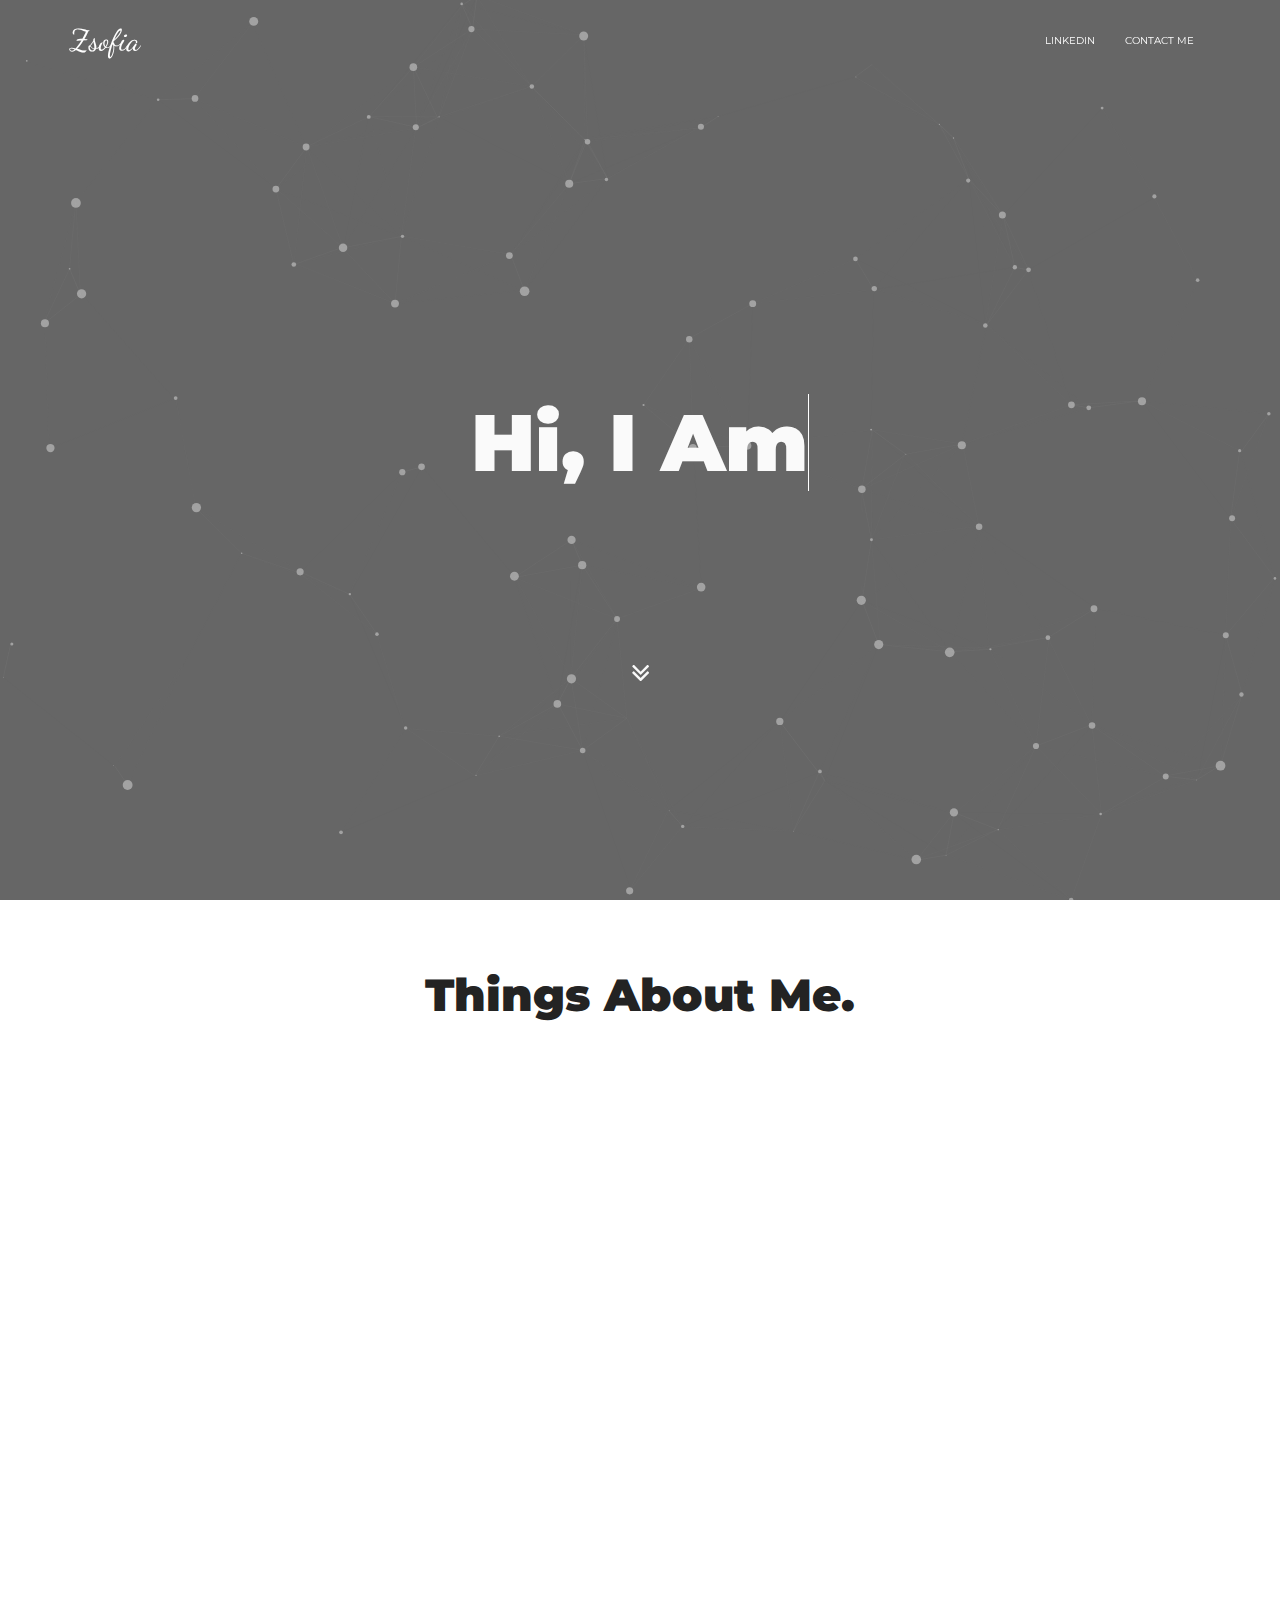
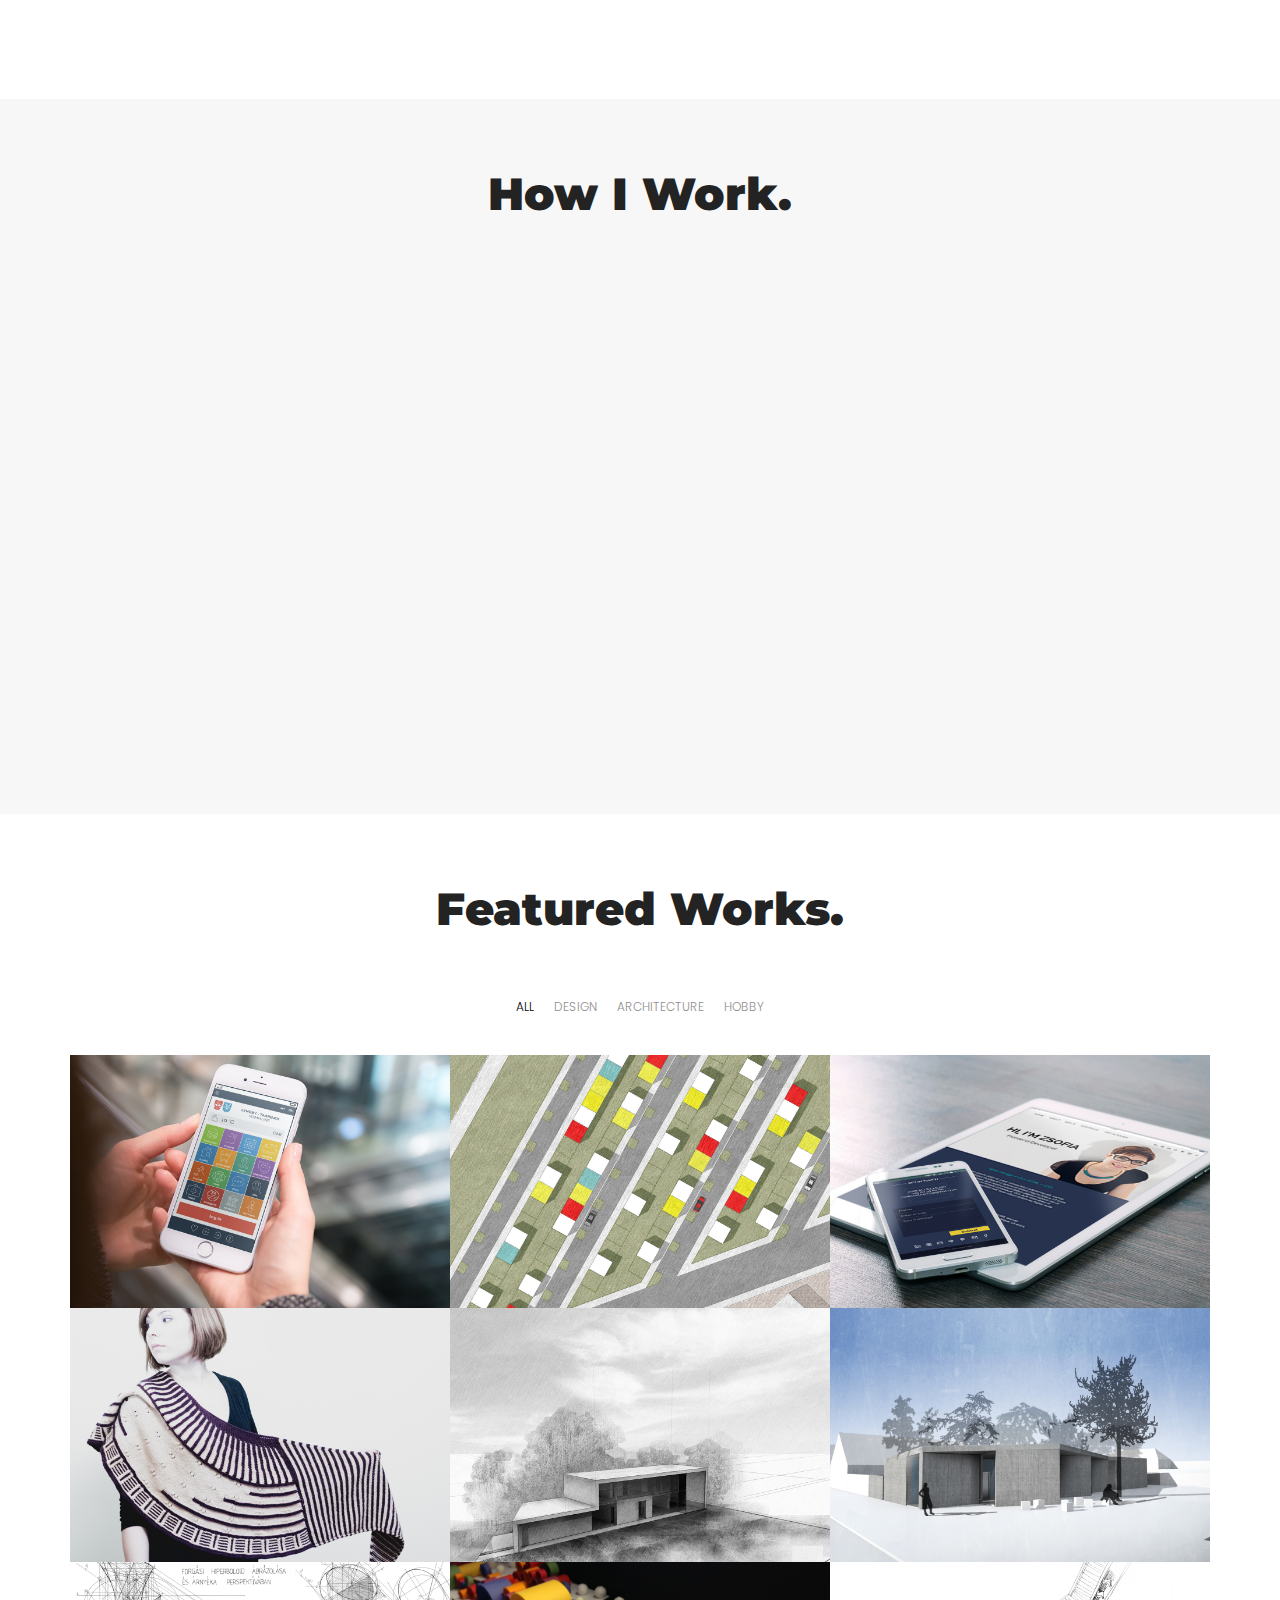
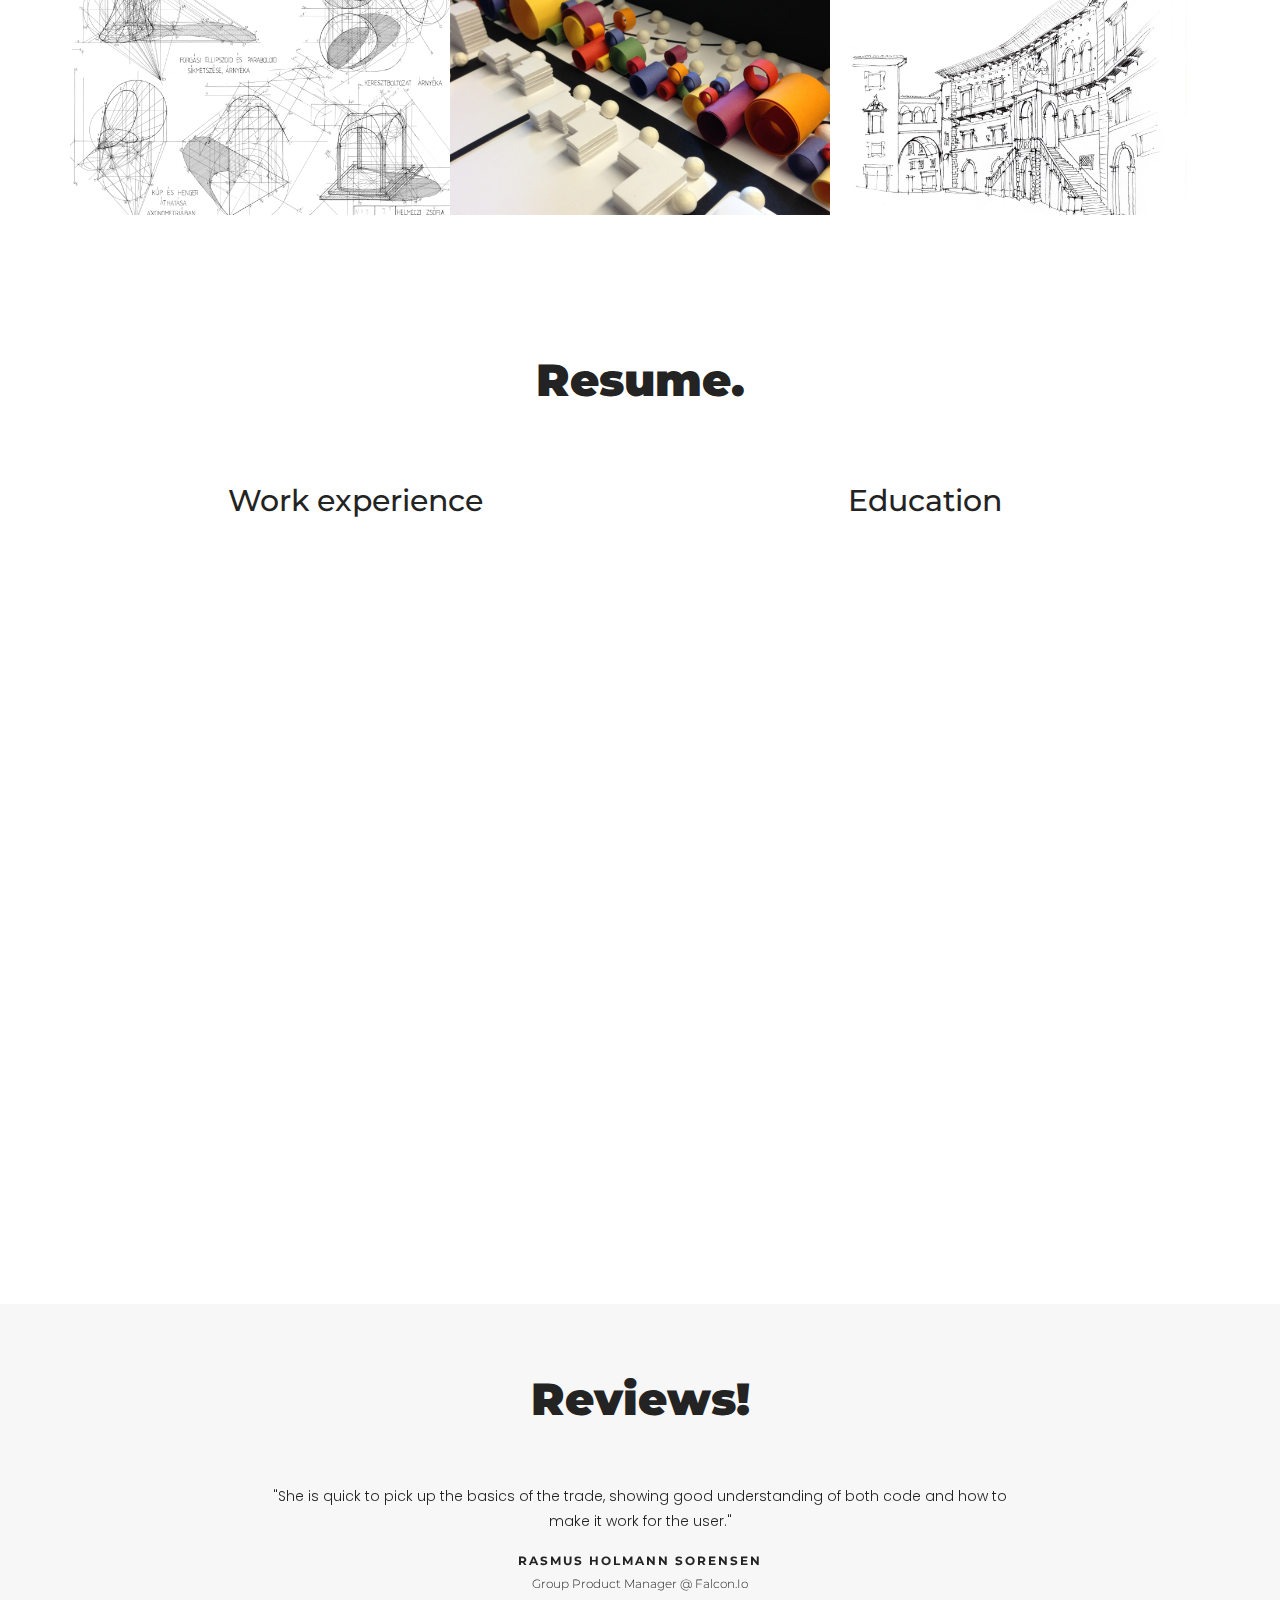
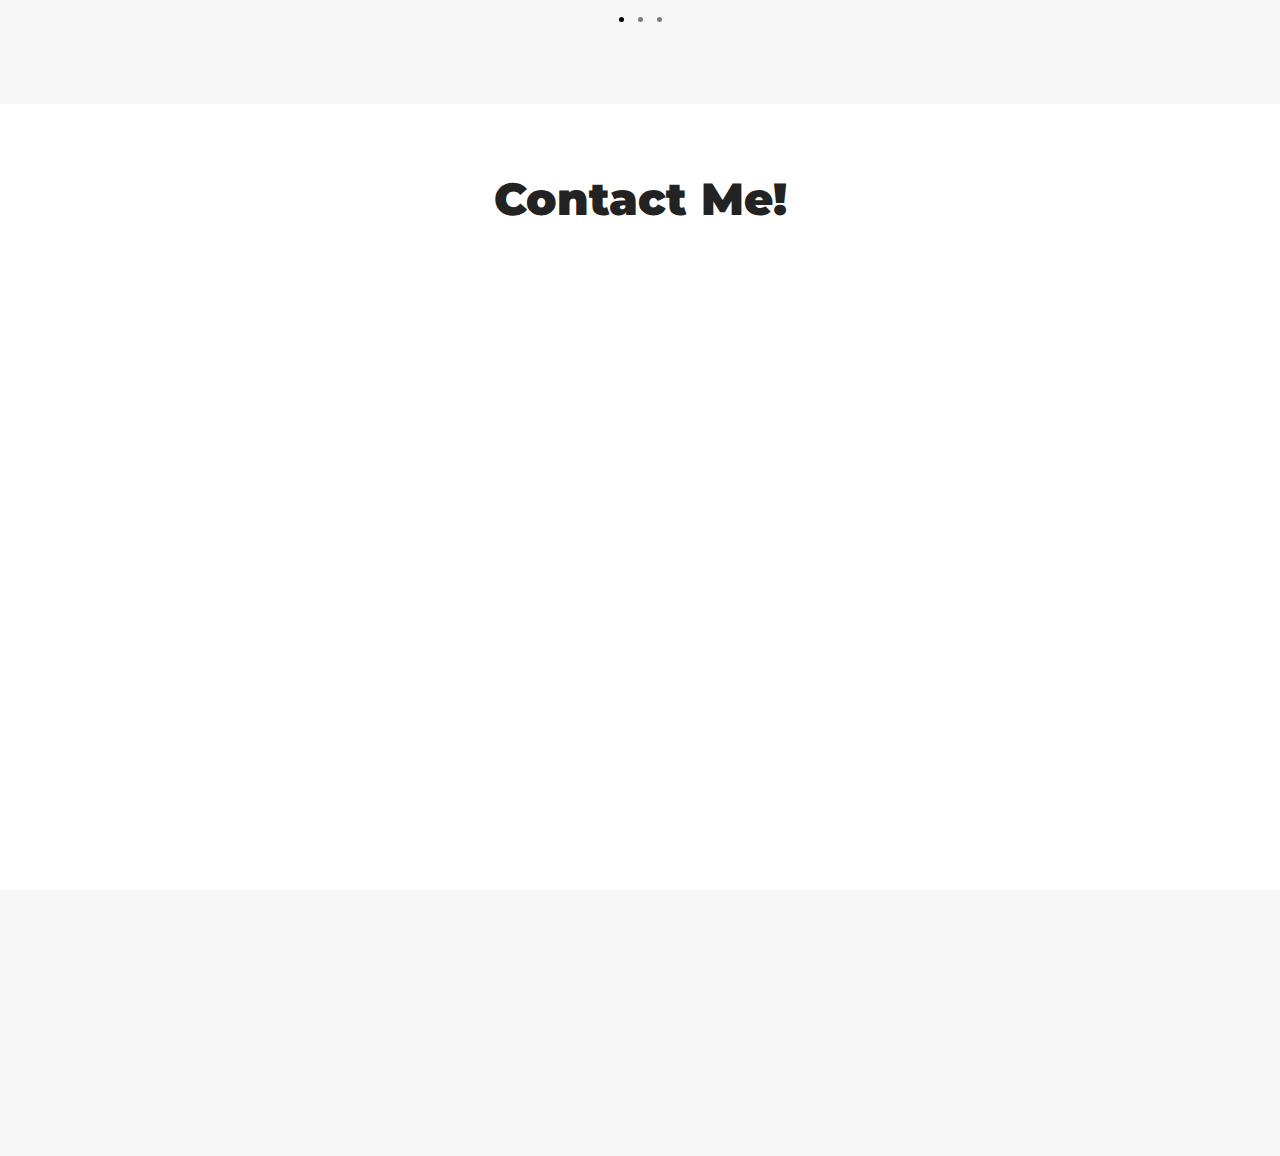
==== index.html @ 3685941d "delete treehouse achievements from resume area" ====
<!DOCTYPE html>
<html lang="en">

<head>
    <!-- META -->
    <meta charset="utf-8">
    <meta http-equiv="X-UA-Compatible" content="IE=edge">
    <meta name="viewport" content="width=device-width, initial-scale=1">
    <meta name="description" content="Personal Portfolio Template">
    <meta name="keywords" content="creative personal, resume, cv, portfolio, personal, developer, Monster,personal resume, onepage, clean, modern">
    <meta name="author" content="Tanvir Rahman Hridoy">
    <!-- PAGE TITLE -->
    <title>Zsofia Helmeczi - Portfolio</title>
    <!-- Team Treehouse CSS -->
    <link rel="stylesheet" href="assets/team-treehouse-points-chart/css/style.css">
    <!-- BOOTSTRAP CSS -->
    <link rel="stylesheet" href="assets/bootstrap/css/bootstrap.min.css">
    <!-- ALL GOOGLE FONTS -->
    <link href="https://fonts.googleapis.com/css?family=Poppins:300,400,500,600,700|Montserrat:300,400,500,600,700,800,900|Dancing+Script:400,700&subset=latin-ext" rel="stylesheet">
    <!-- FONT AWESOME CSS -->
    <link rel="stylesheet" href="assets/fonts/font-awesome.min.css">
    <!-- OWL CAROSEL CSS -->
    <link rel="stylesheet" href="assets/owlcarousel/css/owl.carousel.css">
    <link rel="stylesheet" href="assets/owlcarousel/css/owl.theme.css">
    <!-- MAGNIFIC CSS -->
    <link rel="stylesheet" href="assets/css/magnific-popup.css">
    <!-- ANIMATE CSS -->
    <link rel="stylesheet" href="assets/css/animate.min.css">
    <link rel="stylesheet" href="assets/css/effects.css">
    <link rel="stylesheet" href="assets/css/YTPlayer.css">

    <!-- MAIN STYLE CSS -->
    <link rel="stylesheet" href="assets/css/style.css">
    <!-- RESPONSIVE CSS -->
    <link rel="stylesheet" href="assets/css/responsive.css">
    
    <!-- HTML5 shim and Respond.js IE8 support of HTML5 elements and media queries -->
    <!-- WARNING: Respond.js doesn't work if you view the page via file:// -->
    <!--[if lt IE 9]>
		  <script src="https://oss.maxcdn.com/html5shiv/3.7.2/html5shiv.min.js"></script>
		  <script src="https://oss.maxcdn.com/respond/1.4.2/respond.min.js"></script>
    <![endif]-->
</head>
<body>
    <!-- START PRELOADER -->
    <div class="preloader">
        <div class="status">
            <div class="status-mes"></div>
        </div>
    </div>
    <!-- / END PRELOADER -->

    <!-- START HOMEPAGE DESIGN AREA -->
    <header id="home" class="welcome-area">
        <div class="header-top-area">
            <div class="container">
                <div class="row">
                    <div class="col-sm-3">
                        <!-- START LOGO DESIGN AREA -->
                        <div class="logo">
                            <a href="index.html">Zsofia</a>
                        </div>
                        <!-- END LOGO DESIGN AREA -->
                    </div>
                    <div class="col-sm-9">
                        <!-- START MENU DESIGN AREA -->
                        <div class="mainmenu">
                            <div class="navbar navbar-nobg">
                                <div class="navbar-header">
                                    <button type="button" class="navbar-toggle" data-toggle="collapse" data-target=".navbar-collapse">
                                        <span class="sr-only">Toggle navigation</span>
                                        <span class="icon-bar"></span>
                                        <span class="icon-bar"></span>
                                        <span class="icon-bar"></span>
                                    </button>
                                </div>
                                <div class="navbar-collapse collapse">
                                    <ul class="nav navbar-nav navbar-right">
                                        <!-- <li class="active"><a class="smoth-scroll" href="#home">Home <div class="ripple-wrapper"></div></a></li> -->
                                        <li><a class="smoth-scroll" href="https://hu.linkedin.com/in/zsofiahelmeczi/">Linkedin</a></li>
                                        <li><a class="smoth-scroll" href="#contact">Contact me</a></li>
                                    </ul>
                                </div>
                            </div>
                        </div>
                        <!-- END MENU DESIGN AREA -->
                    </div>
                </div>
            </div>
        </div>
        <div class="welcome-image-area particle-bg" data-stellar-background-ratio="0.6">
            <div id="particles-js"></div>
            <div class="display-table">
                <div class="display-table-cell">
                    <div class="container">
                        <div class="row">
                            <div class="col-md-12">
                                <div class="header-text text-center">
                                    <h1 class="typewrite" data-period="2000" data-type='[ "Hi, I am Zsofia.", "I am a designer.", "I am creative." ]'>
                                        <span class="wrap"></span>
                                    </h1>
                                    <div class="social-links header-links">
                                        <ul>
                                            <li ></li>
                                            <!-- <li><a href="https://hu.linkedin.com/in/zsofiahelmeczi/"><i class="fa fa-linkedin"></i></a></li>
                                            <li><a href="https://hu.pinterest.com/zhelmeczi/"><i class="fa fa-pinterest"></i></a></li>
                                            <li><a href="https://www.instagram.com/zsofiahelmeczi/"><i class="fa fa-instagram"></i></a></li>
                                            <li><a href="https://github.com/sophiestix"><i class="fa fa-github"></i></a></li> -->
                                        </ul>
                                    </div>
                                    <div class="home-arrow-down">
                                        <a href="#about" class="smoth-scroll btn"><i class="fa fa-angle-double-down"></i></a>
                                    </div>
                                </div>
                            </div>
                        </div>
                    </div>
                </div>
            </div>
        </div>
    </header>
    <!-- / END HOMEPAGE DESIGN AREA -->

    <!-- START ABOUT DESIGN AREA -->
    <section id="about" class="about-me-area section-padding">
        <div class="container">
            <div class="row">
                <div class="col-sm-12">
                    <div class="section-title">
                        <h2>things about me.</h2>
                    </div>
                </div>
            </div>
            <div class="row">
                <div class="col-sm-8 col-centered text-center about-text">
                    <h2 class="wow fadeInUp" data-wow-delay="0.2s">I'm a 27 years old Hungarian girl focused on web development and anything creative.</h2>
                    <p class="wow fadeInUp" data-wow-delay="0.4s">I’m a designer living in Copenhagen, Denmark. Initially getting a degree in Architectural Engineering, I soon changed direction and got hooked up on web development and frontend engineering. In my works I always combine the 'thinking out of the box' attitude with a hands-on approach. My focus is on usabilty for the end-users and the technical people behind the scenes.</p>
                </div>
            </div>
            <!-- <div class="row">
                <div class="about-text text-center col-md-12" style="padding-top: 2em;">
                    <ul class="wow fadeInUp" data-wow-delay="0.6s">
                        <li>HTML / CSS / JavaScript</li>
                        <li>Adobe Creative Suite</li>
                        <li>Web graphic & print</li>
                    </ul>
                </div>
            </div> -->
            <div class="row team-treehouse">
                <h2 class="treehouse-title wow fadeInUp" data-wow-delay="0.8s" style="padding-top: 2em;">My Treehouse Achievements</h2>
                    <div class="wow fadeInUp" data-wow-delay="1.0s">
                        <p><strong class='total'>0</strong> points have been earned</p>
                        
                        <div class="col-sm-6 col-centered">
                            <div class="pieChart">
                              <div class="pie"></div>
                              <div class="legend"></div>
                            </div>
                        </div>
                        <p><a href="https://teamtreehouse.com/home" class="pieChart-link hvr-underline-from-center">Click to visit Treehouse</a><p>
                    </div>
            </div>
            <!-- <div class="container col-xs-12 col-md-6">
                <div class="row team-treehouse">
                    <h2 class="resume-section-title">Treehouse Achievements</h2>
                    <div class="wow fadeInUp" data-wow-delay="0.4s">
                        <p><strong class='total'>0</strong> points have been earned</p>

                        <div class="pieChart group">
                          <div class="pie"></div>
                          <div class="legend"></div>
                        </div>
                        <div class="pieChart">
                            <a href="https://teamtreehouse.com/home" class="pieChart-link hvr-underline-from-center">Click to visit Treehouse</a>
                        </div>
                    </div>
                </div>
            </div> -->
        </div>
    </section>
    <!-- / END ABOUT DESIGN AREA -->


    <!-- START SERVICES DESIGN AREA -->
    <section id="service" class="service-area section-padding">
        <div class="container">
            <div class="row">
                <div class="col-sm-12">
                    <div class="section-title">
                        <h2>how i work.</h2>
                    </div>
                </div>
            </div>
            <div class="row">
                <!-- START SINGLE SERVICE DESIGN AREA -->
                <div class="col-md-6 col-sm-6">
                    <div class="single-service wow fadeInUp" data-wow-delay="0.2s">
                        <i class="fa fa-pencil-square-o"></i>
                        <h2>Sketching & Prototyping</h2>
                        <p>I learnt early at university that to find the best solution means a lot of sketching, modeling and prototyping. It just simply does the work.</p>
                    </div>
                </div>
                <!-- / END SINGLE SERVICE DESIGN AREA -->
                <!-- START SINGLE SERVICE DESIGN AREA -->
                <div class="col-md-6 col-sm-6">
                    <div class="single-service wow fadeInUp" data-wow-delay="0.4s">
                        <i class="fa fa-code"></i>
                        <h2>Web design & Development</h2>
                        <p>Quick and keen to learn new technologies and to find neat solutions to complex problems. Self-taught programming skills, enhanced by constant research and professional development.</p>
                    </div>
                </div>
                <!-- / END SINGLE SERVICE DESIGN AREA -->
                <!-- START SINGLE SERVICE DESIGN AREA -->
                <div class="col-md-6 col-sm-6">
                    <div class="single-service wow fadeInUp" data-wow-delay="0.6s">
                        <i class="fa fa-diamond"></i>
                        <h2>Fast learning curve</h2>
                        <p>I have been thrown into many deep waters, but always swam to shore. My career path shows some interesting turns, which helped me learn how to quickly see the patterns and logic behind things that are new to me.</p>
                    </div>
                </div>
                <!-- / END SINGLE SERVICE DESIGN AREA -->
                <!-- START SINGLE SERVICE DESIGN AREA -->
                <div class="col-md-6 col-sm-6">
                    <div class="single-service wow fadeInUp" data-wow-delay="0.8s">
                        <i class="fa fa-refresh"></i>
                        <h2>Iterative Design Process</h2>
                        <p>Seeking tasks that require analytical skills to generate ideas, to create efficient and structured processes. I belive that iteration during design is key to successful final projects.</p>
                    </div>
                </div>
                <!-- / END SINGLE SERVICE DESIGN AREA -->
            </div>
        </div>
    </section>
    <!-- / END SERVICES DESIGN AREA -->


        <!-- START WORK DESIGN AREA -->
    <section id="work" class="work section-padding">
        <div class="container">
            <div class="row">
                <div class="col-sm-12">
                    <div class="section-title">
                        <h2>featured works.</h2>
                    </div>
                </div>
            </div>
            <div class="row">
                <ul class="work">
                    <li class="filter" data-filter="all">all</li>
                    <li class="filter" data-filter=".design">design</li>
                    <li class="filter" data-filter=".architecture">architecture</li>
                    <li class="filter" data-filter=".hobby">hobby</li>
                </ul>
            </div>
            <div class="work-inner">
                <div class="row work-posts grid">
                    <!-- START SINGLE WORK DESIGN AREA -->
                    <div class="col-md-4 col-sm-6 mix design">
                        <div class="item">
                            <!-- <a href="assets/images/work/lyngby_app1500x1000px.png" class="work-popup"> -->
                            <div class="mfp-with-zoom">
                                <figure class="effect-ruby">
                                    <img src="assets/images/work/lyngby_app.png" alt="lyngby_app">
                                    <figcaption>
                                        <h2>mobile app</h2>
                                        <p>Lyngby app 1.0</p>
                                        <button id="lyngby" class="btn btn-sm btn-warning">More</button>
                                    </figcaption>
                                </figure>
                            <!-- </a> -->
                            </div>
                        </div>
                    </div>
                    <!-- END SINGLE WORK DESIGN AREA -->
                    <!-- START SINGLE WORK DESIGN AREA -->
                    <div class="col-md-4 col-sm-6 mix architecture design">
                        <div class="item">
                            <!-- <a href="assets/images/work/varos_thumbnail.png" class="work-popup"> -->
                            <div>
                                <figure class="effect-ruby">
                                    <img src="assets/images/work/varos_thumbnail.png" alt="image">
                                    <figcaption>
                                        <h2>Multi-cubes</h2>
                                        <p>Urban design studio project</p>
                                        <button id="multi-cubes" class="btn btn-sm btn-warning">More</button>
                                    </figcaption>
                                </figure>
                            <!-- </a> -->
                            </div>
                        </div>
                    </div>
                    <!-- END SINGLE WORK DESIGN AREA -->
                    <!-- START SINGLE WORK DESIGN AREA -->
                    <div class="col-md-4 col-sm-6 mix design">
                        <div class="item">
                            <div class="mfp-with-zoom">
                            <!-- <a href="assets/images/work/portfolio_mockup.png" class="work-popup"> -->
                                <figure class="effect-ruby">
                                    <img src="assets/images/work/portfolio_live.png" alt="image">
                                    <figcaption>
                                        <h2>Webpage</h2>
                                        <p>My old portfolio site</p>
                                        <button id="old_portfolio" class="btn btn-sm btn-warning">More</button>
                                    </figcaption>
                                </figure>
                            <!-- </a> -->
                            </div>
                        </div>
                    </div>
                    <!-- END SINGLE WORK DESIGN AREA -->
                    <!-- START SINGLE WORK DESIGN AREA -->
                    <div class="col-md-4 col-sm-6 mix hobby">
                        <div class="item">
                            <div>
                            <!-- <a href="assets/images/work/knitting_thumbnail.png" class="work-popup"> -->
                                <figure class="effect-ruby">
                                    <img src="assets/images/work/knitting_thumbnail.png" alt="image">
                                    <figcaption>
                                        <h2>Something else</h2>
                                        <p>Knitting - the ultimate hobby</p>
                                        <button id="knitting" class="btn btn-sm btn-warning">More</button>
                                    </figcaption>
                                </figure>
                            <!-- </a> -->
                            </div>
                        </div>
                    </div>
                    <!-- END SINGLE WORK DESIGN AREA -->
                    <!-- START SINGLE WORK DESIGN AREA -->
                    <div class="col-md-4 col-sm-6 mix design architecture">
                        <div class="item">
                            <!-- <a href="assets/images/work/lako_thumbnail.png" class="work-popup"> -->
                            <div>
                                <figure class="effect-ruby">
                                    <img src="assets/images/work/lako_thumbnail.png" alt="image">
                                    <figcaption>
                                        <h2>Ribbon</h2>
                                        <p>House for 4</p>
                                        <button id="ribbon" class="btn btn-sm btn-warning">More</button>
                                    </figcaption>
                                </figure>
                            <!-- </a> -->
                            </div>
                        </div>
                    </div>
                    <!-- END SINGLE WORK DESIGN AREA -->
                    <!-- START SINGLE WORK DESIGN AREA -->
                     <div class="col-md-4 col-sm-6 mix architecture">
                        <div class="item">
                            <div class="mfp-with-zoom">
                            <!-- <a href="assets/images/work/dentistry_thumbnail.png" class="work-popup"> -->
                                <figure class="effect-ruby">
                                    <img src="assets/images/work/dentistry_thumbnail.png" alt="dentistry_thumbnail">
                                    <figcaption>
                                        <h2>Dentistry</h2>
                                        <p>Architectural Diploma Project</p>
                                        <button id="dentistry" class="btn btn-sm btn-warning">More</button>
                                    </figcaption>
                                </figure>
                            <!-- </a> -->
                            </div>
                        </div>
                    </div>
                    <!-- END SINGLE WORK DESIGN AREA -->
                    
                    <!-- START SINGLE WORK DESIGN AREA -->
                    <div class="col-md-4 col-sm-6 mix hobby">
                        <div class="item">
                           <!--  <a href="assets/images/work/abris_thumbnail.png" class="work-popup"> -->
                           <div>
                                <figure class="effect-ruby">
                                    <img src="assets/images/work/abris_thumbnail.png" alt="image">
                                    <figcaption>
                                        <h2>Descriptive Geometry</h2>
                                        <p>Developing 3D vision</p>
                                        <button id="abris" class="btn btn-sm btn-warning">More</button>
                                    </figcaption>
                                </figure>
                            <!-- </a> -->
                            </div>
                        </div>
                    </div>
                    <!-- END SINGLE WORK DESIGN AREA -->
                    
                    <!-- START SINGLE WORK DESIGN AREA -->
                    <div class="col-md-4 col-sm-6 mix design architecture">
                        <div class="item">
                            <!-- <a href="assets/images/work/varosalk_thumbnail.png" class="work-popup"> -->
                            <div>
                                <figure class="effect-ruby">
                                    <img src="assets/images/work/varosalk_thumbnail.png" alt="image">
                                    <figcaption>
                                        <h2>City/Park</h2>
                                        <p>Urban Planning workshop</p>
                                        <button id="city-park" class="btn btn-sm btn-warning">More</button>
                                    </figcaption>
                                </figure>
                            <!-- </a> -->
                            </div>
                        </div>
                    </div>
                    <!-- END SINGLE WORK DESIGN AREA -->
                    <!-- START SINGLE WORK DESIGN AREA -->
                    <div class="col-md-4 col-sm-6 mix hobby">
                        <div class="item">
                            <!-- <a href="assets/images/work/fermo_thumbnail.png" class="work-popup"> -->
                            <div>
                                <figure class="effect-ruby">
                                    <img src="assets/images/work/fermo_thumbnail.png" alt="image">
                                    <figcaption>
                                        <h2>Sketches</h2>
                                        <p>Art workshop in Italy</p>
                                        <button id="fermo" class="btn btn-sm btn-warning">More</button>
                                    </figcaption>
                                </figure>
                            <!-- </a> -->
                            </div>
                        </div>
                    </div>
                    <!-- END SINGLE WORK DESIGN AREA -->
                </div>
            </div>
        </div>
    </section>
    <!-- / END START WORK DESIGN AREA -->



    <section id="resume" class="resume section-padding">
        <div class="container">
            <div class="row">
                <div class="col-sm-12">
                    <div class="section-title">
                        <h2>Resume.</h2>
                    </div>
                </div>
            </div>
            <div class="container col-xs-12 col-md-6">
                <!-- <div class="row"> -->
                    <h2 class="row resume-section-title">Work experience</h2>
                    <!-- START SINGLE RESUME DESIGN AREA -->
                    <div class="row resume-box">
                        <div class="single-service wow fadeInUp resume-border" data-wow-delay="0.2s">
                            <!-- <i class="fa fa-diamond"></i> -->
                            <h2>Frontend Intern @ Falcon.io</h2>
                            <p>December 2016 - March 2017</p>
                            <p>I was shadowing a Senior Frontend Engineer and a UI / UX Designer working on Falcon's Listen product.</p>
                        </div>
                    </div>
                    <!-- / END SINGLE RESUME DESIGN AREA -->
                    <!-- START SINGLE RESUME DESIGN AREA -->
                    <div class="row resume-box">
                        <div class="single-service wow fadeInUp resume-border" data-wow-delay="0.4s">
                            <!-- <i class="fa fa-diamond"></i> -->
                            <h2>Employee Success Specialist @ Falcon.io </h2>
                            <p>February 2016 - present</p>
                            <p>Beside processing the monthly payroll for 3 offices in Europe and partnering our Budapest office, I am constantly analyzing and improving our policies, processes and the way we use our administrative tools.</p>
                        </div>
                    </div>
                    <!-- / END SINGLE RESUME DESIGN AREA -->
                    <!-- START SINGLE RESUME DESIGN AREA -->
                    <div class="row resume-box">
                        <div class="single-service wow fadeInUp resume-border" data-wow-delay="0.6s">
                            <!-- <i class="fa fa-diamond"></i> -->
                            <h2>Architect intern @ TERASZ Budapest Project</h2>
                            <p>July 2014 - August 2014</p>
                            <p>Participating in the planning and execution of the marketing campaign by creating and distributing marketing materials. I also uploaded the competing projects to the public website, prepared and advertised the voting competition</p>
                        </div>
                    </div>
                    <!-- / END SINGLE RESUME DESIGN AREA -->
                    <!-- START SINGLE RESUME DESIGN AREA -->
                    <div class="row resume-box">
                        <div class="single-service wow fadeInUp resume-border" data-wow-delay="0.8s">
                            <!-- <i class="fa fa-diamond"></i> -->
                            <p>For more please visit my LinkedIn profile by clicking <strong><a href="https://www.linkedin.com/in/zsofiahelmeczi/?trk=nav_responsive_tab_profile" class="hvr-underline-from-center">here</a></strong>.</p>
                        </div>
                    </div>
                    <!-- / END SINGLE RESUME DESIGN AREA -->
                <!-- </div> -->
            </div>
            <div class="container col-xs-12 col-md-6">
                <h2 class="row resume-section-title">Education</h2>
                <!-- START SINGLE RESUME DESIGN AREA -->
                <!-- START SINGLE RESUME DESIGN AREA -->
                <div class="row">
                    <div class="single-service wow fadeInUp resume-border" data-wow-delay="0.4s">
                        <!-- <i class="fa fa-diamond"></i> -->
                        <h2>Team Treehouse Student</h2>
                        <p>2016 - present</p>
                        <p>Front End Web Development Online Course</p>
                    </div>
                </div>
                <!-- / END SINGLE RESUME DESIGN AREA -->
                <!-- START SINGLE RESUME DESIGN AREA -->
                <div class="row">
                    <div class="single-service wow fadeInUp resume-border" data-wow-delay="0.6s">
                        <!-- <i class="fa fa-diamond"></i> -->
                        <h2>Architectural Engineer Msc</h2>
                        <p>2016</p>
                        <p>Technical University of Denmark (DTU) / 2 semesters</p>
                    </div>
                </div>
                <!-- / END SINGLE RESUME DESIGN AREA -->
                <!-- START SINGLE RESUME DESIGN AREA -->
                <div class="row">
                    <div class="single-service wow fadeInUp resume-border" data-wow-delay="0.8s">
                        <!-- <i class="fa fa-diamond"></i> -->
                        <h2>Architectural Engineer Bsc</h2>
                        <p>2009-2015</p>
                        <p>Budapest University of Technology and Economics / Total number of ECTS: 253</p>
                    </div>
                </div>
                <!-- / END SINGLE RESUME DESIGN AREA -->
            </div>
        </div>
        
        
    </section>

    <!-- START TESTIMONIAL DESIGN AREA -->
    <section id="testimonial" class="testimonial-area section-padding">
        <div class="container">
            <div class="row">
                <div class="col-sm-12">
                    <div class="section-title">
                        <h2>Reviews!</h2>
                    </div>
                </div>
            </div>
            <div class="row">
                <div class="col-md-8 col-md-offset-2">
                    <div class="testimonial-list">
                        <!-- START SINGLE TESTIMONIAL DESIGN AREA -->
                        <div class="single-testimonial text-center">
                            <p>"She is quick to pick up the basics of the trade, showing good understanding of both code and how to make it work for the user."</p>
                            <h2>Rasmus Holmann Sorensen</h2>
                            <h3>Group Product Manager @ Falcon.io</h3>
                        </div>
                        <!-- / END SINGLE TESTIMONIAL DESIGN AREA -->
                        <!-- START SINGLE TESTIMONIAL DESIGN AREA -->
                        <div class="single-testimonial text-center">
                            <p>"I strongly recommend Zsofia as an addition to any team, her quick perception of complex architecture and fun personality will come handy in any challenges that lay ahead of her in the future."</p>
                            <h2>Daniel Lazarovici</h2>
                            <h3>Senior Frontend Engineer @ Falcon.io</h3>
                        </div>
                        <!-- / END SINGLE TESTIMONIAL DESIGN AREA -->
                        <!-- START SINGLE TESTIMONIAL DESIGN AREA -->
                        <div class="single-testimonial text-center">
                            <p>"She demonstrated the ability to manage multiple tasks and accomplish goals efficiently and according to schedule - her work performance was consistently strong."</p>
                            <h2>Balazs Csapo</h2>
                            <h3>HR Manager @ IBM Hungary ISSC</h3>
                        </div>
                        <!-- / END SINGLE TESTIMONIAL DESIGN AREA -->
                    </div>
                </div>
            </div>
        </div>
    </section>
    <!-- / END TESTIMONIAL DESIGN AREA -->



    <!-- START CONTACT DESIGN AREA -->
    <section id="contact" class="contact-me-area section-padding">
        <div class="container">
            <div class="row">
                <div class="col-md-12">
                    <div class="section-title">
                        <h2>contact me!</h2>
                    </div>
                </div>
            </div>
            <div class="row">
                <div class="about-text contact-info-li col-md-8 col-md-offset-2">
                    <ul class="wow fadeInUp" data-wow-delay="0.6s">
                        <li><h2>NAME:</h2><span>Zsofia Helmeczi</span></li>
                        <li><h2>E-MAIL:</h2><span><a href="mailto:zsofia.helmeczi@gmail.com" class="hvr-underline-from-center">zsofia.helmeczi@gmail.com</a></span></li>
                        <li><h2>SKYPE:</h2><span> zsofia.helmeczi</span></li>
                        <li><h2>LINKEDIN:</h2><span><a href="http://hu.linkedin.com/in/zsofiahelmeczi/" class="hvr-underline-from-center">hu.linkedin.com/in/zsofiahelmeczi/</a></span></li>
                        <!-- <li>LANGUAGES: English and Hungarian</li> -->
                    </ul>
                </div>
            </div>
            <div class="row">
                <div class="col-md-8 col-md-offset-2">

                    <!-- START CONTACT FORM DESIGN AREA -->
                    <div class="contact-form">
                        <form id="contact-form" method="post" enctype="multipart/form-data">
                            <div class="row">
                                <div class="form-group col-md-12 wow fadeInUp" data-wow-delay="0.2s">
                                    <input type="text" name="name" class="form-control" id="first-name" placeholder="Name" required="required">
                                </div>
                                <div class="form-group col-md-12 wow fadeInUp" data-wow-delay="0.4s">
                                    <input type="email" name="email" class="form-control" id="email" placeholder="Email" required="required">
                                </div>
                                <div class="form-group col-md-12 wow fadeInUp" data-wow-delay="0.6s">
                                    <textarea rows="6" name="message" class="form-control" id="description" placeholder="Your Message" required="required"></textarea>
                                </div>
                                <div class="col-md-12 text-center wow fadeInUp" data-wow-delay="0.8s">
                                    <div class="actions wow fadeInDown" data-wow-delay=".4s">
                                        <input type="submit" value="submit now" name="submit" id="submitButton" class="btn btn-lg btn-contact-bg" title="Submit Your Message!">
                                    </div>
                                </div>
                            </div>
                        </form>
                    </div>
                    <!-- / END CONTACT FORM DESIGN AREA -->
                </div>
            </div>
        </div>
    </section>
    <!-- / END CONTACT DESIGN AREA -->

    <!-- START FOOTER DESIGN AREA -->
    <footer class="footer-area">
        <div class="container">
            <div class="row">
                <div class="col-sm-12 text-center wow fadeInUp" data-wow-delay="0.2s">
                    <div class="social-links">
                        <ul>
                            <li><a href="https://hu.linkedin.com/in/zsofiahelmeczi/"><i class="fa fa-linkedin"></i></a></li>
                            <li><a href="https://hu.pinterest.com/zhelmeczi/"><i class="fa fa-pinterest"></i></a></li>
                            <li><a href="https://www.instagram.com/zsofiahelmeczi/"><i class="fa fa-instagram"></i></a></li>
                            <li><a href="https://github.com/sophiestix"><i class="fa fa-github"></i></a></li>
                        </ul>
                    </div>
                    <p>&copy;Copyright 2017 Zsofia Helmeczi | All RightReserved.</p>
                </div>
            </div>
        </div>
    </footer>
    <!-- / END FOOTER DESIGN AREA -->

    <!-- LATEST JQUERY -->
    <script src="assets/js/jquery.min.js"></script>
    <!-- BOOTSTRAP JS -->
    <script src="assets/bootstrap/js/bootstrap.min.js"></script>
    <!-- OWL CAROUSEL JS  -->
    <script src="assets/owlcarousel/js/owl.carousel.min.js"></script>
    <!-- MIXITUP JS -->
    <script src="assets/js/jquery.mixitup.js"></script>
    <!-- PARALLAX JS -->
    <script src="assets/js/jquery.stellar.min.js"></script>
    <script src="assets/js/particles.min.js"></script>
    <script src="assets/js/app.js"></script>
    <!-- MAGNIFICANT JS -->
    <script src="assets/js/jquery.magnific-popup.min.js"></script>
    <script src="assets/js/jquery.mb.YTPlayer.min.js"></script>
    <!-- WOW JS -->
    <script src="assets/js/wow.min.js"></script>
    <!-- CONTACT FORM JS -->
    <script src="assets/js/form-contact.js"></script>
    <!-- SCRIPT JS -->
    <script src="assets/js/scripts.js"></script>
    <!-- Treehouse JS -->
    <script src='https://cdnjs.cloudflare.com/ajax/libs/jquery/2.1.3/jquery.min.js'></script>
    <script src="assets/team-treehouse-points-chart/js/index.js"></script>
</body>

</html>
---- assets/team-treehouse-points-chart/css/style.css ----
@import url("https://fonts.googleapis.com/css?family=Open+Sans:400,700");
* {
  padding: 0;
  margin: 0;
  box-sizing: border-box;
  /*color: #222222;*/
}

/*.group {
  display: flex;
  flex-wrap: wrap;
}*/

.group:after {
  content: "";
  display: table;
  clear: both;
}

body {
  font-family: 'Montserrat', sans-serif;
  /*background: #f9f9f9;*/
}
body a {
  text-decoration: none;
}
body .team-treehouse h1, body .team-treehouse h2, body .team-treehouse p {
  text-align: center;
}
/*body .team-treehouse h2 {
  font-weight: normal;
}*/

.pieChart {
  /*width: 32em;*/
  /*margin: 0 auto;*/
  /*padding-top: 1em;
  padding-bottom: 1em;*/
  display: flex;
  flex-wrap: wrap;
  justify-content: center;
}

.pieChart-link {
  padding-top: 1em;
}

.pie {
  height: 12.5em;
  width: 12.5em;
  position: relative;
  /*float: left;*/
}

.pie::before {
  content: "";
  display: block;
  position: absolute;
  z-index: 1;
  width: 7.5em;
  height: 7.5em;
  background: #f9f9f9;
  border-radius: 50%;
  top: 2.5em;
  left: 2.5em;
}

.slice {
  position: absolute;
  width: 12.5em;
  height: 12.5em;
  clip: rect(0px, 12.5em, 12.5em, 6.25em);
  animation: bake-pie 1s;
}
.slice span {
  display: block;
  position: absolute;
  top: 0;
  left: 0;
  background-color: black;
  width: 12.5em;
  height: 12.5em;
  border-radius: 50%;
  clip: rect(0px, 12.5em, 12.5em, 6.25em);
}

.legend {
  width: 20em;
  padding-left: 3em;
  padding-top: 1em;
  /*float: left;*/
  /*display: inline-flex;*/
  justify-content: space-around;
}
.legend ul {
  list-style-type: none;
  list-style-position: inside;
  font-size: 0.8em;
}
.legend li {
  height: 1.25em;
  width: 20em;
  margin-bottom: 0.7em;
  padding-left: 0.5em;
  border-left: 1.25em solid black;
  display: inline-flex;
  justify-content: space-between;
}
.legend em {
  font-style: normal;
}
.legend span {
  float: right;
  font-weight: bold;
  
}
---- assets/css/effects.css ----
.grid {
	position: relative;
	clear: both;
	margin: 0 auto;
	list-style: none;
	text-align: center;
}

/* Common style */
.grid figure {
	position: relative;
	float: left;
	overflow: hidden;
	margin: 10px 1%;
	min-width: 320px;
	max-width: 480px;
	max-height: 360px;
	width: 48%;
	height: auto;
	text-align: center;
	cursor: pointer;
}

.grid figure img {
	position: relative;
	display: block;
	min-height: 100%;
	max-width: 100%;
}

.grid figure figcaption {
	padding: 2em;
	color: #fff;
	text-transform: uppercase;
	font-size: 1.25em;
	-webkit-backface-visibility: hidden;
	backface-visibility: hidden;
}

.grid figure figcaption::before,
.grid figure figcaption::after {
	pointer-events: none;
}

.grid figure figcaption,
.grid figure figcaption > a {
	position: absolute;
	top: 0;
	left: 0;
	width: 100%;
	height: 100%;
}

/* Anchor will cover the whole item by default */
/* For some effects it will show as a button */
.grid figure figcaption > a {
	z-index: 1000;
	text-indent: 200%;
	white-space: nowrap;
	font-size: 0;
	opacity: 0;
}

.grid figure h2 {
	word-spacing: -0.15em;
	font-weight: 300;
}

.grid figure h2 span {
	font-weight: 800;
}

.grid figure h2,
.grid figure p {
	margin: 0;
}

.grid figure p {
	letter-spacing: 1px;
	font-size: 68.5%;
}




/*---------------*/
/***** Bubba *****/
/*---------------*/

figure.effect-bubba img {
	-webkit-transition: opacity 0.35s;
	transition: opacity 0.35s;
}

figure.effect-bubba:hover img {
	opacity: 0.4;
}

figure.effect-bubba figcaption::before,
figure.effect-bubba figcaption::after {
	position: absolute;
	top: 30px;
	right: 30px;
	bottom: 30px;
	left: 30px;
	content: '';
	opacity: 0;
	-webkit-transition: opacity 0.35s, -webkit-transform 0.35s;
	transition: opacity 0.35s, transform 0.35s;
}

figure.effect-bubba figcaption::before {
	border-top: 1px solid #fff;
	border-bottom: 1px solid #fff;
	-webkit-transform: scale(0,1);
	transform: scale(0,1);
}

figure.effect-bubba figcaption::after {
	border-right: 1px solid #fff;
	border-left: 1px solid #fff;
	-webkit-transform: scale(1,0);
	transform: scale(1,0);
}

figure.effect-bubba h2 {
	padding-top: 30%;
	-webkit-transition: -webkit-transform 0.35s;
	transition: transform 0.35s;
	-webkit-transform: translate3d(0,-20px,0);
	transform: translate3d(0,-20px,0);
}

figure.effect-bubba p {
	padding: 20px 2.5em;
	opacity: 0;
	-webkit-transition: opacity 0.35s, -webkit-transform 0.35s;
	transition: opacity 0.35s, transform 0.35s;
	-webkit-transform: translate3d(0,20px,0);
	transform: translate3d(0,20px,0);
}

figure.effect-bubba:hover figcaption::before,
figure.effect-bubba:hover figcaption::after {
	opacity: 1;
	-webkit-transform: scale(1);
	transform: scale(1);
}

figure.effect-bubba:hover h2,
figure.effect-bubba:hover p {
	opacity: 1;
	-webkit-transform: translate3d(0,0,0);
	transform: translate3d(0,0,0);
}
/*---------------*/
/***** Ruby *****/
/*---------------*/

figure.effect-ruby {
	background-color: #000;
}

figure.effect-ruby img {
	-webkit-transition: opacity 0.35s, -webkit-transform 0.35s;
	transition: opacity 0.35s, transform 0.35s;
	-webkit-transform: scale(1.15);
	transform: scale(1.15);
}

figure.effect-ruby:hover img {
	opacity: 0.5;
	-webkit-transform: scale(1);
	transform: scale(1);
}

figure.effect-ruby h2 {
	margin-top: 20%;
	-webkit-transition: -webkit-transform 0.35s;
	transition: transform 0.35s;
	-webkit-transform: translate3d(0,20px,0);
	transform: translate3d(0,20px,0);
}

figure.effect-ruby p {
	margin: 1em 0 0;
	padding: 3em;
	border: 1px solid #fff;
	opacity: 0;
	-webkit-transition: opacity 0.35s, -webkit-transform 0.35s;
	transition: opacity 0.35s, transform 0.35s;
	-webkit-transform: translate3d(0,20px,0) scale(1.1);
	transform: translate3d(0,20px,0) scale(1.1);
} 

figure.effect-ruby button {
	/*margin: 1em 0 0;
	padding: 3em;
	border: 1px solid #fff;*/
	opacity: 0;
	-webkit-transition: opacity 0.35s, -webkit-transform 0.35s;
	transition: opacity 0.35s, transform 0.35s;
	-webkit-transform: translate3d(0,20px,0) scale(1.1);
	transform: translate3d(0,20px,0) scale(1.1);
} 

figure.effect-ruby:hover h2 {
	-webkit-transform: translate3d(0,0,0);
	transform: translate3d(0,0,0);
}

figure.effect-ruby:hover p {
	opacity: 1;
	-webkit-transform: translate3d(0,0,0) scale(1);
	transform: translate3d(0,0,0) scale(1);
}

figure.effect-ruby:hover button {
	opacity: 1;
	-webkit-transform: translate3d(0,0,0) scale(1);
	transform: translate3d(0,0,0) scale(1);
}
---- assets/css/YTPlayer.css ----
/*___________________________________________________________________________________________________________________________________________________
 _ jquery.mb.components                                                                                                                             _
 _                                                                                                                                                  _
 _ file: mb.YTPlayer.css                                                                                                                            _
 _ last modified: 19/08/14 19.57                                                                                                                    _
 _                                                                                                                                                  _
 _ Open Lab s.r.l., Florence - Italy                                                                                                                _
 _                                                                                                                                                  _
 _ email: matteo@open-lab.com                                                                                                                       _
 _ site: http://pupunzi.com                                                                                                                         _
 _       http://open-lab.com                                                                                                                        _
 _ blog: http://pupunzi.open-lab.com                                                                                                                _
 _ Q&A:  http://jquery.pupunzi.com                                                                                                                  _
 _                                                                                                                                                  _
 _ Licences: MIT, GPL                                                                                                                               _
 _    http://www.opensource.org/licenses/mit-license.php                                                                                            _
 _    http://www.gnu.org/licenses/gpl.html                                                                                                          _
 _                                                                                                                                                  _
 _ Copyright (c) 2001-2014. Matteo Bicocchi (Pupunzi);                                                                                              _
 ___________________________________________________________________________________________________________________________________________________*/


@charset"UTF-8";

/* Generated by Font Squirrel (http://www.fontsquirrel.com) on May 30, 2013 */

@font-face {
  font-family: 'ytpregular';
  src: url('ytp-regular.eot');
}

@font-face {
  font-family: 'ytpregular';
  src: url([data-uri]) format('woff'),
  url('ytp-regular.ttf') format('truetype');
  font-weight: normal;
  font-style: normal;

}
.mb_YTVPlayer :focus {
  outline: 0;
}

.mb_YTVPlayer{
  display:block;
  transform:translateZ(0);
  transform-style: preserve-3d;
  perspective: 1000;
  backface-visibility: hidden;
  transform:translate3d(0,0,0);
  animation-timing-function: linear;
}

.mb_YTVPlayer.fullscreen{
  display:block!important;
  position: fixed!important;
  width: 100%!important;
  height: 100%!important;
  top: 0!important;
  left: 0!important;
  margin: 0!important;
  border: none !important;
}

.mb_YTVPlayer.fullscreen .mbYTP_wrapper{
  opacity:1 !important;
}


.mbYTP_wrapper iframe{
  max-width: 4000px !important;
}

.inline_YTPlayer{
  margin-bottom: 20px;
  vertical-align:top;
  position:relative;
  left:0;
  overflow: hidden;
  border-radius: 4px;
  -moz-box-shadow: 0 0 5px rgba(0,0,0,.7);
  -webkit-box-shadow: 0 0 5px rgba(0,0,0,.7);
  box-shadow: 0 0 5px rgba(0,0,0,.7);
  background: rgba(0,0,0,.5);
}

.inline_YTPlayer img{
  border: none!important;
  -moz-transform: none!important;
  -webkit-transform: none!important;
  -o-transform: none!important;
  transform: none!important;
  margin:0!important;
  padding:0!important
}

/*CONTROL BAR*/

.mb_YTVPBar .ytpicon{
  font-size: 20px;
  font-family: 'ytpregular';
}

.mb_YTVPBar .mb_YTVPUrl.ytpicon{
  font-size: 30px;
}


.mb_YTVPBar{

  transition: opacity 1s;
  -moz-transition: opacity 1s;
  -webkit-transition: opacity 1s;
  -o-transition: opacity 1s;

  display:block;
  width:100%;
  height:10px;
  padding:5px;
  background:#333;
  position:fixed;
  bottom:0;
  left:0;
  -moz-box-sizing:padding-box;
  -webkit-box-sizing:border-box;
  text-align:left;
  z-index: 1000;
  font: 14px/16px sans-serif;
  color:white;
  opacity:.1;
}

.mb_YTVPBar.visible, .mb_YTVPBar:hover{
  opacity:1;
}


.mb_YTVPBar .buttonBar{

  transition: all 1s;
  -moz-transition: all 1s;
  -webkit-transition: all 1s;
  -o-transition: all 1s;

  background:transparent;
  font:12px/14px Calibri;
  position:absolute;
  top:-30px;
  left:0;
  padding: 5px;
  width:100%;
  -moz-box-sizing: border-box;
  -webkit-box-sizing: border-box;
  -o-box-sizing: border-box;
  box-sizing: border-box;
}
.mb_YTVPBar:hover .buttonBar{
  background: rgba(0,0,0,0.4);
}

.mb_YTVPBar span{
  display:inline-block;
  font:16px/20px Calibri, sans-serif;
  position:relative;
  width: 30px;
  height: 25px;
  vertical-align: middle;
}
.mb_YTVPBar span.mb_YTVPTime{
  width: 130px;
}

.mb_YTVPBar span.mb_YTVPUrl,.mb_YTVPBar span.mb_OnlyYT {
  position: absolute;
  width: auto;
  display:block;
  top:6px;
  right:10px;
  cursor: pointer;
}
.mb_YTVPBar span.mb_YTVPUrl img{
  width: 60px;
}

.mb_YTVPBar span.mb_OnlyYT {
  left:185px;
  right: auto;
}
.mb_YTVPBar span.mb_OnlyYT img{
  width: 25px;
}

.mb_YTVPBar span.mb_YTVPUrl a{
  color:white;
}

.mb_YTVPPlaypause,.mb_YTVPlayer .mb_YTVPPlaypause img{
  cursor:pointer;
}

.mb_YTVPMuteUnmute{
  cursor:pointer;
}

/*PROGRESS BAR*/
.mb_YTVPProgress{
  height:10px;
  width:100%;
  background:#222;
  bottom:0;
  left:0;
}

.mb_YTVPLoaded{
  height:10px;
  width:0;
  background:#444;
  left:0;
}

.mb_YTVTime{
  height:5px;
  width:0;
  background:#fff;
  bottom:0;
  left:0;
  -moz-box-shadow:#666666 1px 1px 3px;
  -webkit-box-shadow:#666666 1px 1px 3px;
}

.YTPOverlay{
  backface-visibility: hidden;
  -webkit-backface-visibility: hidden;
  -webkit-transform-style: "flat"
}

/*RASTER OVERLAY*/
.YTPOverlay.raster{
  background: url("../images/raster.png");
}

.YTPOverlay.raster.retina{
  background: url("../images/raster@2x.png");
}

.YTPOverlay.raster-dot{
  background: url("../images/raster_dot.png");
}

.YTPOverlay.raster-dot.retina{
  background: url("../images/raster_dot@2x.png");
}
---- assets/css/style.css ----
/*
* ----------------------------------------------------------------------------------------
Author       : Creativepersonal
Template Name: Monster - Personal Portfolio Template
Version      : 1.0
* ----------------------------------------------------------------------------------------
*/


/*
* ----------------------------------------------------------------------------------------
* 01.GLOBAL CSS STYLE
* 02.PRELOADER & BOUNCE CCS STYLE
* 03.HOMEPAGE CSS STYLE
    -LOGO CSS
    -MENU CSS
* 04.ABOUT CSS STYLE
* 05.SERVICE CSS STYLE
* 06.WORK CSS STYLE
* 07.AVAILABLE CSS STYLE
* 08.CONTACT CSS STYLE
* 09.FOOTER CSS STYLE
* ----------------------------------------------------------------------------------------
*/


/*
* ----------------------------------------------------------------------------------------
* 01.GLOBAL STYLE
* ----------------------------------------------------------------------------------------
*/

body {
    font-size: 14px;
    font-weight: 300;
    line-height: 24px;
    height: 100%;
    font-family: 'Poppins', sans-serif;
    color: #232323;
}

html,
body {
    height: 100%
}

h1,
h2,
h3,
h4,
h5,
h6 {
    font-family: 'Montserrat', sans-serif;
}

a {
    text-decoration: none;
    -webkit-transition: all 0.4s;
    -webkit-transition: all 0.2s;
    transition: all 0.2s;
    color: #000;
}

img {
    width: 100%;
}

a:hover {
    text-decoration: none;
    color: #000;
    /*text-shadow: -0.5px 0 black, 0 0.5px black, 0.5px 0 black, 0 -0.5px black;*/
}

/*a:focus {
    outline: none;
    text-decoration: none;
}*/

p {
    line-height: 32px;
}

/* HOVER EFFECT */
.hvr-underline-from-center {
  display: inline-block;
  vertical-align: middle;
  -webkit-transform: perspective(1px) translateZ(0);
  transform: perspective(1px) translateZ(0);
  box-shadow: 0 0 1px transparent;
  position: relative;
  overflow: hidden;
}
.hvr-underline-from-center:before {
  content: "";
  position: absolute;
  z-index: -1;
  left: 50%;
  right: 50%;
  bottom: 0;
  background: #2098D1;
  height: 4px;
  -webkit-transition-property: left, right;
  transition-property: left, right;
  -webkit-transition-duration: 0.3s;
  transition-duration: 0.3s;
  -webkit-transition-timing-function: ease-out;
  transition-timing-function: ease-out;
}
.hvr-underline-from-center:hover:before, 
.hvr-underline-from-center:focus:before, 
.hvr-underline-from-center:active:before {
  left: 0;
  right: 0;
}
/*----------------- end of HOVER EFFECT*/

ul,
li {
    margin: 0;
    padding: 0;
    list-style: none;
}

fieldset {
    border: 0 none;
    margin: 0 auto;
    padding: 0;
}

.no-padding {
    padding: 0
}

.section-padding {
    padding: 70px 0px;
}

.section-title {
    text-align: center;
    margin-bottom: 60px;
}

.section-title h2 {
    margin-top: 0;
    font-weight: 900;
    text-transform: capitalize;
    font-size: 45px;
}

.section-title p {
    font-weight: 300;
}

.col-centered{
    float: none;
    margin: 0 auto;
}


/*
* ----------------------------------------------------------------------------------------
* 02.PRELOADER & BOUNCE CCS STYLE
* ----------------------------------------------------------------------------------------
*/

.preloader {
    background: #000;
    bottom: 0;
    left: 0;
    position: fixed;
    right: 0;
    top: 0;
    z-index: 99999;
}

.status-mes {
    width: 45px;
    height: 45px;
    position: absolute;
    top: 50%;
    left: 50%;
    margin: -22px 0 0 -22px;
    font-size: 10px;
    text-indent: -12345px;
    border-top: 8px solid #222;
    border-right: 8px solid #222;
    border-bottom: 8px solid #222;
    border-left: 8px solid #fff;
    border-radius: 50%;
    -webkit-animation: spinner 1000ms infinite linear;
    animation: spinner 1000ms infinite linear;
    z-index: 10000;
}

@-webkit-keyframes spinner {
    0% {
        -webkit-transform: rotate(0deg);
        transform: rotate(0deg);
    }
    100% {
        -webkit-transform: rotate(360deg);
        transform: rotate(360deg);
    }
}

@keyframes spinner {
    0% {
        -webkit-transform: rotate(0deg);
        transform: rotate(0deg);
    }
    100% {
        -webkit-transform: rotate(360deg);
        transform: rotate(360deg);
    }
}


/*
* ----------------------------------------------------------------------------------------
* 03.HOMEPAGE CSS STYLE
* ----------------------------------------------------------------------------------------
*/

.welcome-area {
    height: 100%;
}

#particles-js {
    position: absolute;
    width: 100%;
    height: 100%;
    top: 0;
}

.welcome-image-area {
    position: relative;
    height: 100%;
    background: url(../images/bg/bg.jpg);
    background-size: cover;
    z-index: 1;
}

.welcome-image-area:after {
    position: absolute;
    background: rgba(0, 0, 0, .6);
    left: 0;
    top: 0;
    width: 100%;
    height: 100%;
    content: "";
    z-index: -1;
}


.particle-bg {
    position: relative;
    height: 100%;
    background: url(../images/bg/IMG_1536.jpg);
    background-size: cover;
    z-index: 1;
}

.particle-bg:after {
    position: absolute;
    background: rgba(0, 0, 0, .6);
    left: 0;
    top: 0;
    width: 100%;
    height: 100%;
    content: "";
    z-index: -1;
}

.display-table {
    display: table;
    width: 100%;
    height: 100%;
}

.display-table-cell {
    display: table-cell;
    vertical-align: middle;
}

.header-text h1 {
    color: #fafafa !important;
    font-size: 80px;
    font-weight: 900;
    text-transform: capitalize;
}

.header-text .home-arrow-down {
    text-align: center;
    position: absolute;
    bottom: -210px;
    left: 50%;
    -webkit-transform: translate(-50%, -50%);
    transform: translate(-50%, -50%);
}

.header-text .home-arrow-down .btn {
    font-size: 30px;
}

.header-text .home-arrow-down .fa {
    color: #fafafa;
    display: inline-block;
    -webkit-transform-style: preserve-3d;
    transform-style: preserve-3d;
    -webkit-animation-name: home-arrow-down;
    animation-name: home-arrow-down;
    animation-duration: 2s;
    -webkit-animation-duration: 2s;
    -webkit-animation-iteration-count: infinite;
    animation-iteration-count: infinite;
    -webkit-animation-timing-function: linear;
    animation-timing-function: linear;
}

@-webkit-keyframes home-arrow-down {
    from {
        -webkit-transform: translate3d( 0, 0px, 0);
        transform: translate3d( 0, 0px, 0);
        filter: alpha(opacity=0);
        opacity: 0;
        -ms-filter: "progid:DXImageTransform.Microsoft.Alpha(Opacity=0)";
    }
    10% {
        -webkit-transform: translate3d( 0, 5px, 0);
        transform: translate3d( 0, 5px, 0);
        filter: alpha(opacity=100);
        opacity: 1;
        -ms-filter: "progid:DXImageTransform.Microsoft.Alpha(Opacity=100)";
    }
    to {
        -webkit-transform: translate3d( 0, 30px, 0);
        transform: translate3d( 0, 30px, 0);
        filter: alpha(opacity=0);
        opacity: 0;
        -ms-filter: "progid:DXImageTransform.Microsoft.Alpha(Opacity=0)";
    }
}

@keyframes home-arrow-down {
    from {
        -webkit-transform: translate3d( 0, 0px, 0);
        transform: translate3d( 0, 0px, 0);
        filter: alpha(opacity=0);
        opacity: 0;
        -ms-filter: "progid:DXImageTransform.Microsoft.Alpha(Opacity=0)";
    }
    10% {
        -webkit-transform: translate3d( 0, 5px, 0);
        transform: translate3d( 0, 5px, 0);
        filter: alpha(opacity=100);
        opacity: 1;
        -ms-filter: "progid:DXImageTransform.Microsoft.Alpha(Opacity=100)";
    }
    to {
        -webkit-transform: translate3d( 0, 30px, 0);
        transform: translate3d( 0, 30px, 0);
        filter: alpha(opacity=0);
        opacity: 0;
        -ms-filter: "progid:DXImageTransform.Microsoft.Alpha(Opacity=0)";
    }
}

.header-top-area {
    position: fixed;
    left: 0;
    top: 0;
    width: 100%;
    z-index: 999;
    -webkit-transition: all 0.4s ease-out;
    transition: all 0.4s ease-out;
}

.logo {
    padding-top: 28px;
    -webkit-transition: all 0.3s ease-out;
    transition: all 0.3s ease-out;
}

.logo a {
    display: block;
    color: #fff;
    text-transform: capitalize;
    font-weight: 400;
    font-size: 30px;
    font-family: 'Dancing Script', cursive;
}

.mainmenu .navbar-nav li a {
    color: #fff;
    font-size: 10px;
    padding: 30px 15px;
    -webkit-transition: .3s;
    transition: .3s;
    font-weight: 400;
    font-family: 'Montserrat', sans-serif;
    text-transform: uppercase;
}

.mainmenu .navbar-nav li a:hover {
    background: none;
    color: #fff;
    -webkit-transition: all 0.3s ease-out;
    transition: all 0.3s ease-out;
}

.nav li a:focus,
.nav li a:hover {
    background: none;
    color: #fff;
    -webkit-transition: all 0.3s ease-out;
    transition: all 0.3s ease-out;
}

.navbar {
    margin: 0;
}

.menu-bg {
    -webkit-transition: all 0.3s ease-out;
    transition: all 0.3s ease-out;
    background: #000;
}

.menu-bg .logo {
    padding-top: 18px;
    -webkit-transition: all 0.3s ease-out;
    transition: all 0.3s ease-out;
}

.menu-bg .mainmenu .navbar-nav li a {
    color: #fff;
    padding: 20px 15px;
    -webkit-transition: .3s;
    transition: .3s;
}

.menu-bg .mainmenu .navbar-nav li a:hover {
    color: #fff;
}
/*
* ----------------------------------------------------------------------------------------
* VIDEO BACKGROUND CSS STYLE
* ----------------------------------------------------------------------------------------
*/

.welcome-video-area {
    position: relative;
    height: 100%;
    background-size: cover;
    z-index: 1;
    background-position: center center;
}

.welcome-video-area:after {
    position: absolute;
    background: rgba(0, 0, 0, .5);
    left: 0;
    top: 0;
    width: 100%;
    height: 100%;
    content: "";
    z-index: -1;
}

.display-table {
    display: table;
    width: 100%;
    height: 100%;
}

.display-table-cell {
    display: table-cell;
    vertical-align: middle;
}


/*
* ----------------------------------------------------------------------------------------
* 04.ABOUT CSS STYLE
* ----------------------------------------------------------------------------------------
*/

.about-me-area {}

.about-image {}

.about-text h2 {
    font-size: 12px;
    text-transform: uppercase;
    margin-top: 0;
    margin-bottom: 20px;
    color: #232323;
    letter-spacing: 2px;
    font-weight: 700;
    line-height: 1.5em;
}

.about-text p {
    font-weight: 300;
    margin-bottom: 30px;
}

.about-text ul li {
    width: 20%;
    float: center;
    margin-bottom: 25px;
    color: #a3a3a3;
    border-bottom: 1px dotted #ccc;
    display: inline-block;
    margin-right: 15px;
    padding-bottom: 10px;
}

.treehouse-title {
    font-size: 12px;
    text-transform: uppercase;
    margin-top: 0;
    margin-bottom: 20px;
    color: #232323;
    letter-spacing: 2px;
    font-weight: 700;
    line-height: 1.5em;
}

/*
* ----------------------------------------------------------------------------------------
* 05.SERVICE CSS STYLE
* ----------------------------------------------------------------------------------------
*/

.service-area {
    background: #F7F7F7;
}

.single-service {
    padding-top: 3em;
}

.single-service i {
    font-size: 40px;
    margin-bottom: 10px;
    -webkit-transition: .3s;
    transition: .3s;
    background: #fff;
    height: 80px;
    width: 80px;
    border-radius: 50%;
    text-align: center;
    color: #1C1C1C;
    line-height: 80px;
    float: left;
    margin-right: 25px;
    margin-bottom: 50px;
}

.single-service h2 {
    font-size: 12px;
    text-transform: uppercase;
    margin: 20px 0px;
    -webkit-transition: .3s;
    transition: .3s;
    color: #232323;
    letter-spacing: 2px;
    font-weight: 700;
}

.single-service p {
    color: #232323;
}


/*
* ----------------------------------------------------------------------------------------
* 06.WORK CSS STYLE
* ----------------------------------------------------------------------------------------
*/

/*.work {
    background: #F7F7F7;
}*/

.work-inner .mix {
    display: none;
}

ul.work {
    padding: 0;
    list-style: none;
    text-align: center;
    margin-bottom: 30px;
}

ul.work li {
    display: inline-block;
    padding-bottom: 4px;
    margin: 0 8px;
    text-transform: uppercase;
    font-size: 14px;
    font-weight: 300;
    color: #938d8d;
    border: none;
    cursor: pointer;
    font-size: 12px;
    border-bottom: 2px solid transparent;
}

ul.work li:hover {
    color: #000;
    -webkit-transition: .3s;
    transition: .3s;
}

ul.work li.active {
    color: #000;
}

.work .item {
    padding: 0;
    margin: 0;
}

.work .col-md-4 {
    padding: 0;
    margin: 0;
}

.work figure.effect-ruby img {
    height: auto;
    width: 100%;
}

.work .grid figure {
    position: relative;
    float: left;
    overflow: hidden;
    min-width: 320px;
    max-width: 480px;
    max-height: 360px;
    width: 100%;
    height: auto;
    text-align: center;
    cursor: pointer;
    padding: 0;
    margin: 0;
}

.work .grid figure:hover {
    background: #000;
}

.work figure.effect-ruby h2 {
    margin-top: 20%;
    opacity: 0;
    -ms-filter: "progid:DXImageTransform.Microsoft.Alpha(Opacity=0)";
    font-size: 30px;
    text-transform: uppercase;
    font-weight: 600;
    -webkit-transition: .3s;
    transition: .3s;
    display: inline-block;
    color: #fff;
}

.work figure.effect-ruby p {
    font-size: 14px;
    text-transform: capitalize;
    border: none;
    padding: 0;
    margin: 5px 0px;
}

.work figure.effect-ruby p strong {
    font-size: 16px;
    text-transform: uppercase;
    margin-right: 5px;
}

.work .item:hover figure.effect-ruby h2 {
    opacity: 1;
    -ms-filter: "progid:DXImageTransform.Microsoft.Alpha(Opacity=100)";
    -webkit-transition: .3s;
    transition: .3s;
}

/*
* ----------------------------------------------------------------------------------------
* 06.RESUME CSS STYLE
* ----------------------------------------------------------------------------------------
*/

.resume-area {

}

.cv {
    /*padding-right: 5em;*/
}

.resume-section-title {
    text-align: center;
}

.resume-box {
    padding-right: 5em;
}

.resume-border {
    border-left: 1px solid lightgray;
    padding-left: 1em;
    background: #f9f9f9;
    padding-top: 0.5em;
}



/*.single-service i {
    font-size: 40px;
    margin-bottom: 10px;
    -webkit-transition: .3s;
    transition: .3s;
    background: #F5F5F5;
    height: 80px;
    width: 80px;
    border-radius: 50%;
    text-align: center;
    color: #1C1C1C;
    line-height: 80px;
    float: left;
    margin-right: 25px;
    margin-bottom: 50px;
}

.single-service h2 {
    font-size: 12px;
    text-transform: uppercase;
    margin: 20px 0px;
    -webkit-transition: .3s;
    transition: .3s;
    color: #232323;
    letter-spacing: 2px;
    font-weight: 700;
}

.single-service p {
    color: #232323;
}*/


/*
* ----------------------------------------------------------------------------------------
* 07.TESTIMONIAL CSS STYLE
* ----------------------------------------------------------------------------------------
*/

.testimonial-area {
    background: #F7F7F7;
}

.testimonial-list {}

.single-testimonial h2 {
    font-size: 12px;
    text-transform: uppercase;
    -webkit-transition: .3s;
    transition: .3s;
    color: #232323;
    letter-spacing: 2px;
    font-weight: 700;
}

.single-testimonial h3 {
    font-size: 12px;
    text-transform: capitalize;
    font-weight: 300;
    margin-top: 0;
}

.single-testimonial p {
    line-height: 25px;
}

.owl-theme .owl-controls .owl-page span {
    display: block;
    width: 5px;
    height: 5px;
    margin: 5px 7px;
    border-radius: 20px;
    background: #000;
}

/*
* ----------------------------------------------------------------------------------------
* 08.CONTACT CSS STYLE
* ----------------------------------------------------------------------------------------
*/

.contact-me-area {}

.contact-info-li li h4 {
    font-weight: 300;
    font-size: 16px;
    letter-spacing: 0.5px;
    text-transform: none;
    color: #000;
}

.contact-info-li li span {
    color: #000;
}

.contact-form {
    border-radius: 3px;
    margin-top: 30px;
}

.form-control {
    display: block;
    border: 0px;
    width: 100%;
    height: 45px;
    padding: 5px 10px;
    font-size: 16px;
    line-height: 1.42857143;
    color: #333;
    background-color: #F7F7F7;
    background-image: none;
    border-radius: 0px;
    box-shadow: none;
    margin-bottom: 25px;
}

.form-control:focus {
    border-color: #000;
    outline: 0;
    box-shadow: none;
}

.contact-form input[type='submit'] {
    display: inline-block;
    color: #fff;
    background: none;
    padding: 15px 25px;
    border: 1px solid #333;
    font-size: 14px;
    border-radius: 0px;
    font-weight: 300;
    -webkit-transition: .3s;
    transition: .3s;
    background: #232323;
    text-transform: capitalize;
    border-radius: 30px;
}

.contact-form input[type='submit']:hover {
    background: transparent;
    border: 1px solid #000;
    color: #000;
    -webkit-transition: all 0.4s;
    -webkit-transition: all 0.2s;
    transition: all 0.2s;
}

.btn.active.focus,
.btn.active:focus,
.btn.focus,
.btn.focus:active,
.btn:active:focus,
.btn:focus {
    outline: none;
}

.success {
    background: #50B948 none repeat scroll 0 0;
    color: #fff;
    font-weight: 700;
    padding: 20px;
    text-align: center;
}


/*
* ----------------------------------------------------------------------------------------
* 09.FOOTER CSS STYLE
* ----------------------------------------------------------------------------------------
*/

.footer-area {
    background: #F7F7F7;
    padding: 80px 0px;
}

.social-links ul {
    padding: 0;
    margin: 0;
}

.social-links ul li {
    display: inline-block;
}

.social-links ul li a {
    font-size: 18px;
    color: #222222;
    margin: 25px 10px;
    display: block;
}
.header-links ul li a {
    color: #fafafa;
}

.footer-area p {
    margin-bottom: 0;
    font-size: 14px;
    color: #222222;
}




/*
* ----------------------------------------------------------------------------------------
* PREVIEW CSS STYLE
* ----------------------------------------------------------------------------------------
*/

.preview-body {
    background: #fafafa;
}

.preview-single-image img {
    width: 100%;
}

.preview-single-image {
    -webkit-transition: 1s;
    transition: 1s;
    box-shadow: 1px 2px 2px 0px rgba(0, 0, 0, 0.05);
    margin-bottom: 30px;
}

.preview-single-image:hover {
    -webkit-transition: 1s;
    transition: 1s;
    box-shadow: 0 12px 20px rgba(0, 0, 0, 0.15);
}

.preview-single-image h2 {
    font-size: 20px;
    text-align: center;
    color: #000;
    background: #fff;
    margin: 0;
    padding: 30px 20px;
}

.preview-header-top-area {
    padding: 50px 0px;
}

.preview-header-top-area h2 {
    font-size: 80px;
    color: #232323;
    text-transform: capitalize;
    font-weight: 900;
}

.preview-header-top-area p {
    color: #333;
    font-size: 30px;
    font-weight: 300;
}

.main h2 {
    color: #000;
}

.main {
    margin-bottom: 180px;
}
---- assets/css/responsive.css ----
/*
* ----------------------------------------------------------------------------------------
Author       : Creativepersonal
Template Name: Monster - Personal Portfolio Template
Version      : 1.0
* ----------------------------------------------------------------------------------------
*/


/* Medium Layout: 1280px. */

@media only screen and (min-width: 992px) and (max-width: 1280px) {}


/* Tablet Layout: 768px. */

@media only screen and (min-width: 767px) and (max-width: 991px) {
    .single-project-done {
        text-align: center;
    }
    .about-image img {
        margin-top: 30px;
    }
    .single-testimonial p {
        padding: 0 50px;
    }
    .single-contact-details i {
        margin-bottom: 20px;
    }
    .single-project-complete {
        margin-bottom: 30px;
    }
    .single-service,
    .single-blog {
        margin-bottom: 30px;
    }
    #map {
        margin-top: 20px;
    }
     .about-text {
        padding-top: 0px;
        margin-top: 30px;
    }
}


/* Mobile Layout: 320px. */

@media only screen and (max-width: 767px) {
    .site-header .navbar-collapse {
        opacity: 1;
        visibility: visible;
    }
    .navbar-toggle .icon-bar {
        background: #fff;
    }
    .navbar-toggle {
        margin-top: -26px;
        margin-right: 0;
    }
    .navbar {
        min-height: 0px;
    }
    .mainmenu .navbar-nav li a {
        padding: 11px 15px;
    }
    .menu-bg .mainmenu .navbar-nav li a {
        padding: 11px 15px;
    }
    .mainmenu .navbar-nav li a:hover {
        color: #ccc;
    }
    .navbar-fixed-bottom .navbar-collapse,
    .navbar-fixed-top .navbar-collapse {
        max-height: 420px;
    }
    .navbar-collapse {
        background: rgba(0, 0, 0, .9);
    }
    .menu-bg .navbar-collapse {
        background: rgba(0, 0, 0, .9);
    }
    .welcome-image-area,
    .welcome-video-area {
        padding-top: 120px;
    }
    .welcome-image-area h2,
    .single-slide-item h2,
    .welcome-video-area h2 {
        font-size: 20px;
    }
    .header-text h1 {
        font-size: 30px;
    }
    .section-title h2 {
        font-size: 30px;
    }
    .single-project-complete h2 {
        font-size: 40px;
    }
    .single-testimonial p {
        padding: 0 10px;
    }
    .single-project-done {
        text-align: center;
    }
    .footer-area p,
    .actions,
    .footer-social-link {
        text-align: center;
    }
    .header-text p {
        font-size: 16px;
        padding: 0;
        line-height: 28px;
    }
    .header-text .home-arrow-down {
        bottom: -90px;
    }
    .about-text {
        padding-top: 0px;
    }
    .about-text h3 {
        margin-bottom: 20px;
    }
    .single-project-complete {
        margin-bottom: 50px;
    }
    .single-contact-details i {
        margin-bottom: 20px;
    }
    .single-service,
    .single-blog {
        margin-bottom: 30px;
    }
    #map {
        margin-top: 20px;
    }
    .item .grid figure,
    .work .grid figure {
        min-width: 100%;
    }
    .about-text {
        padding-top: 0px;
        margin-top: 30px;
    }
    .about-text ul li {
        width: 100%;
    }
    .single-service i {
        margin-bottom: 105px;
    }
}


/* Wide Mobile Layout: 480px. */

@media only screen and (min-width: 480px) and (max-width: 767px) {}


/*
* ----------------------------------------------------------------------------------------
Author       : Creativepersonal
Template Name: Monster - Personal Portfolio Template
Version      : 1.0
* ----------------------------------------------------------------------------------------
*/
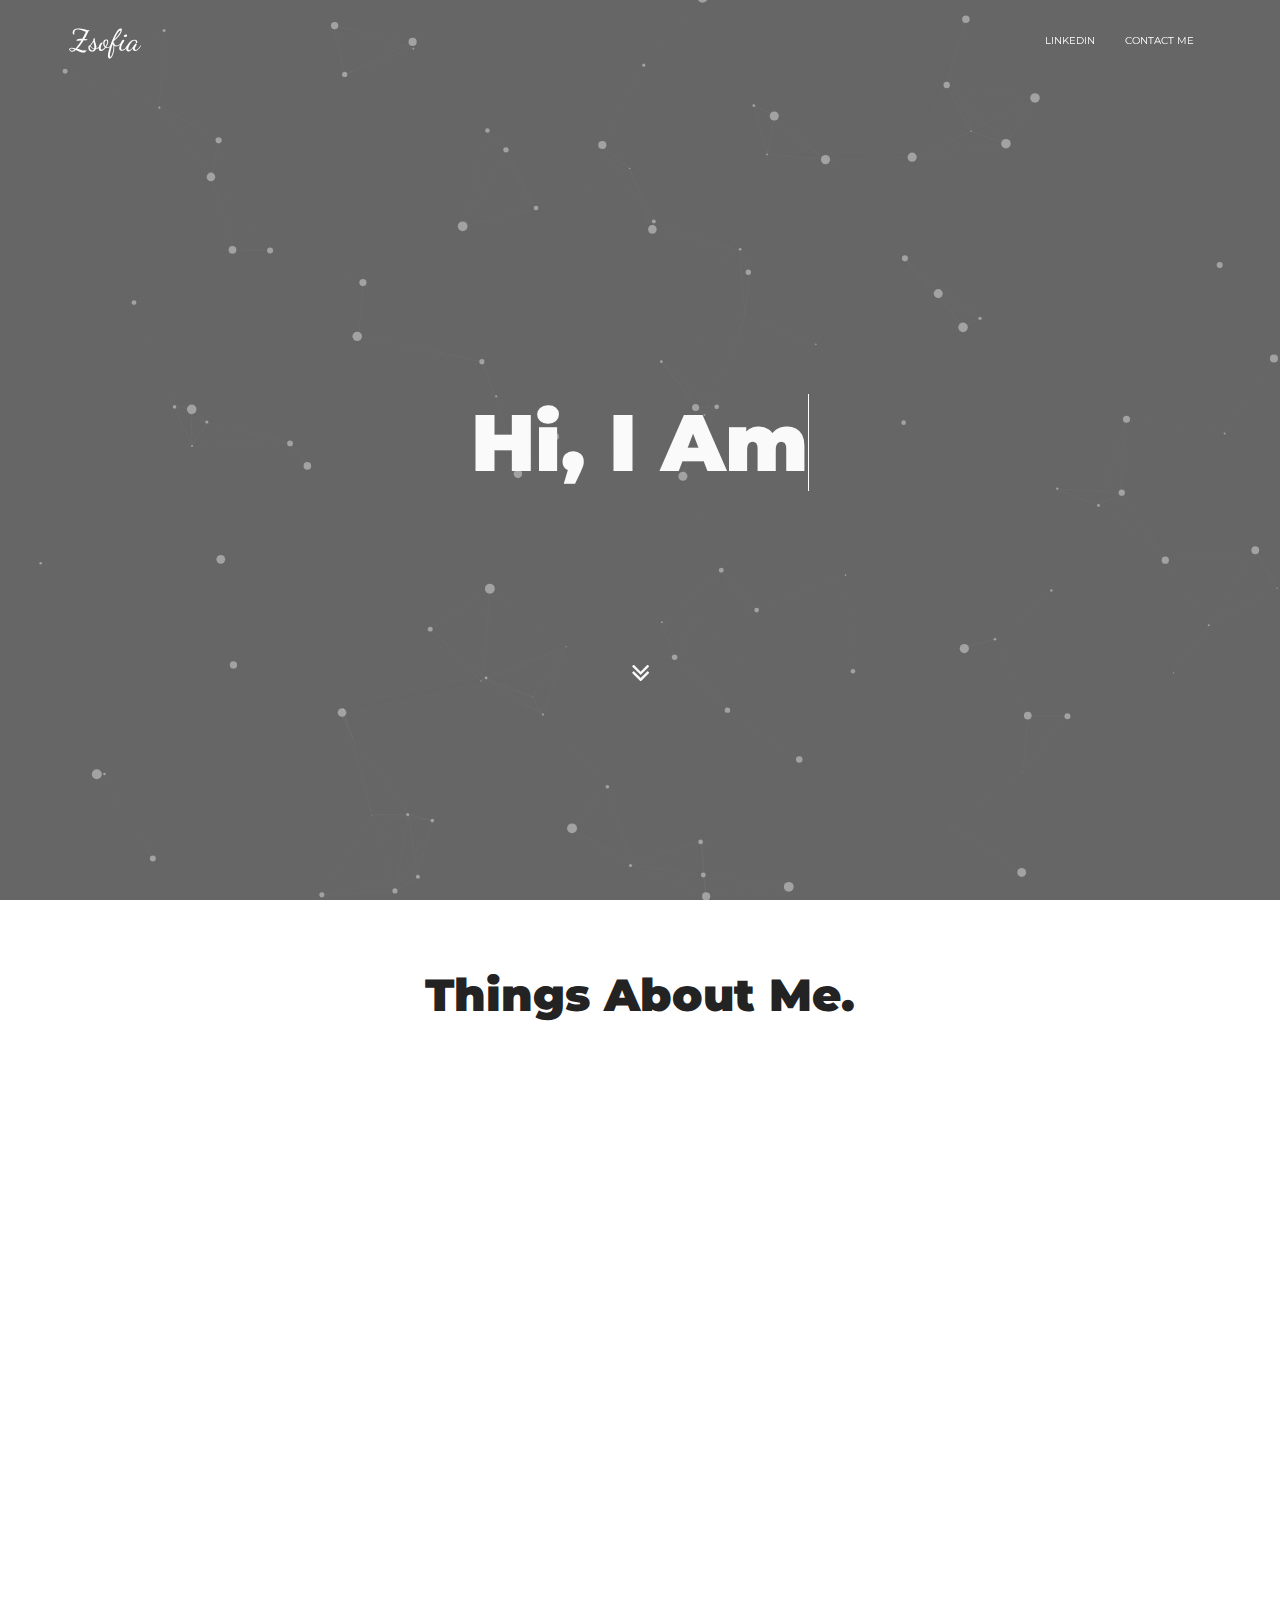
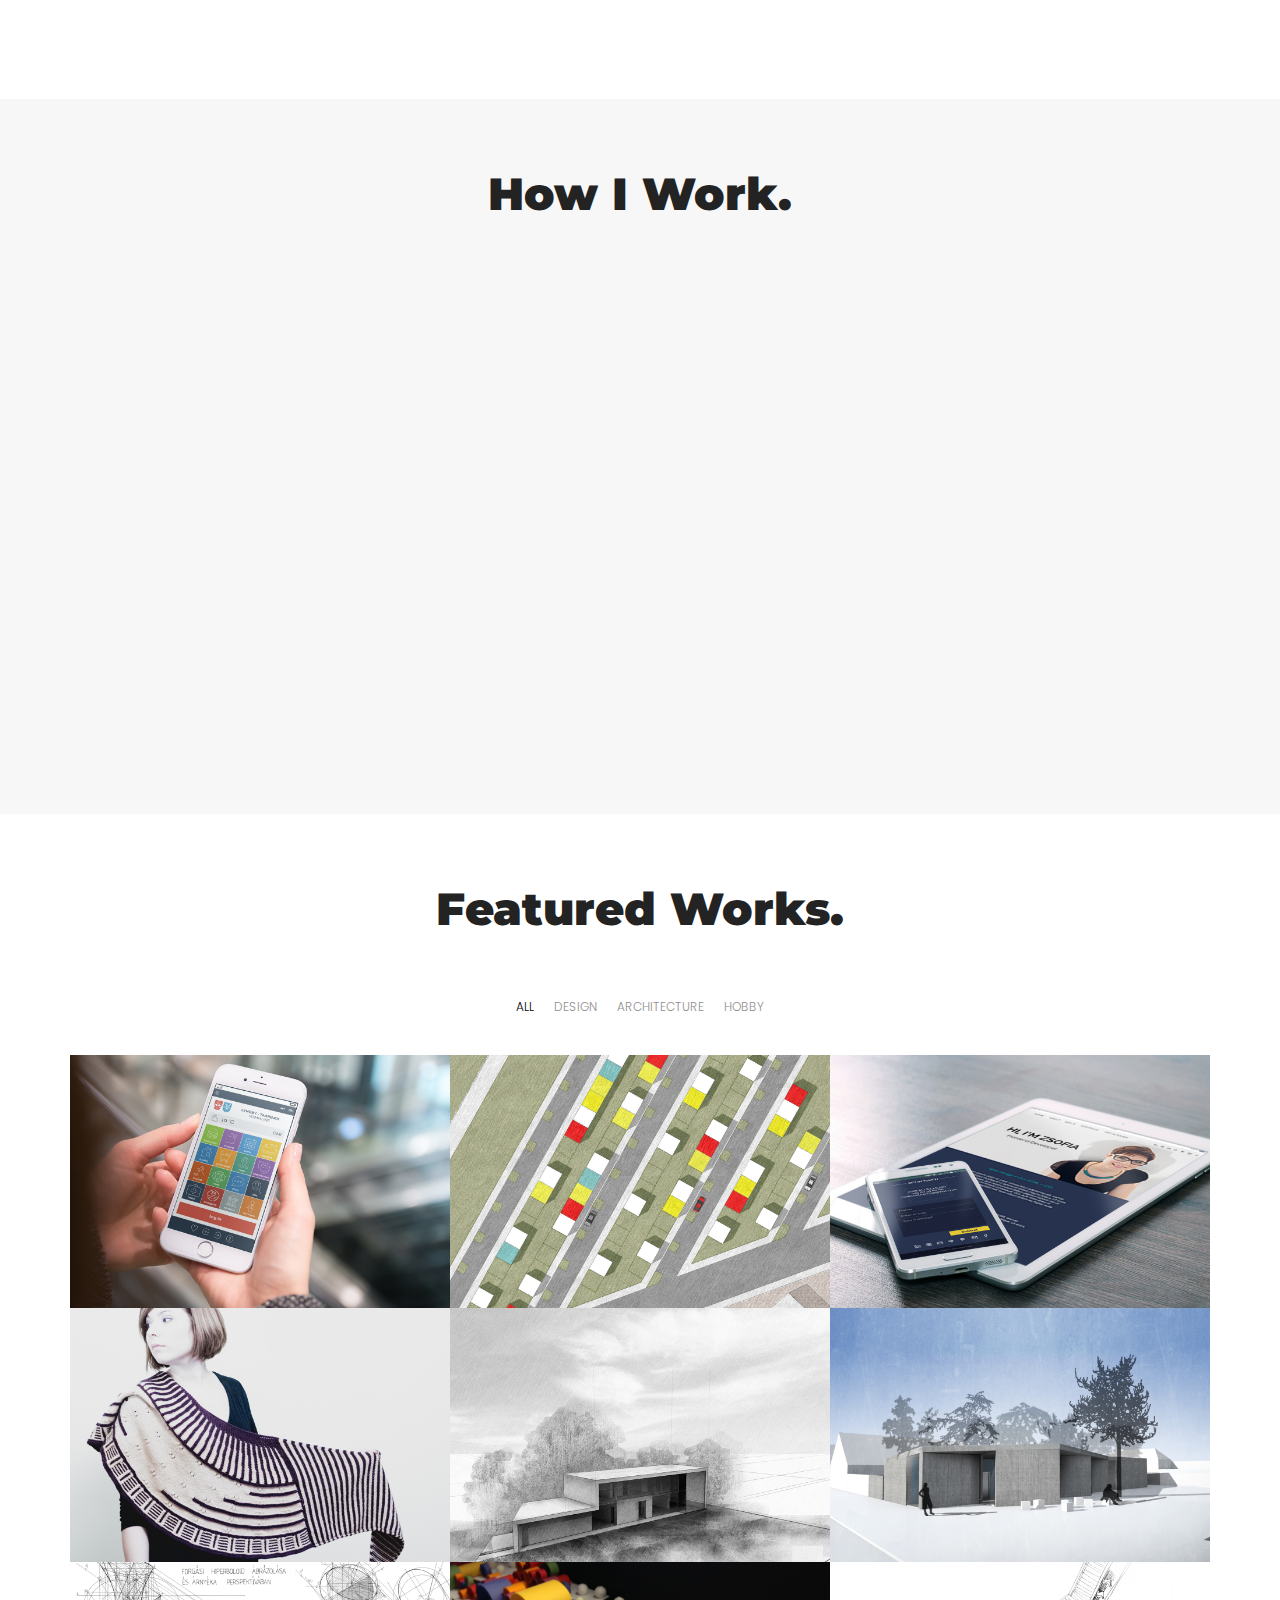
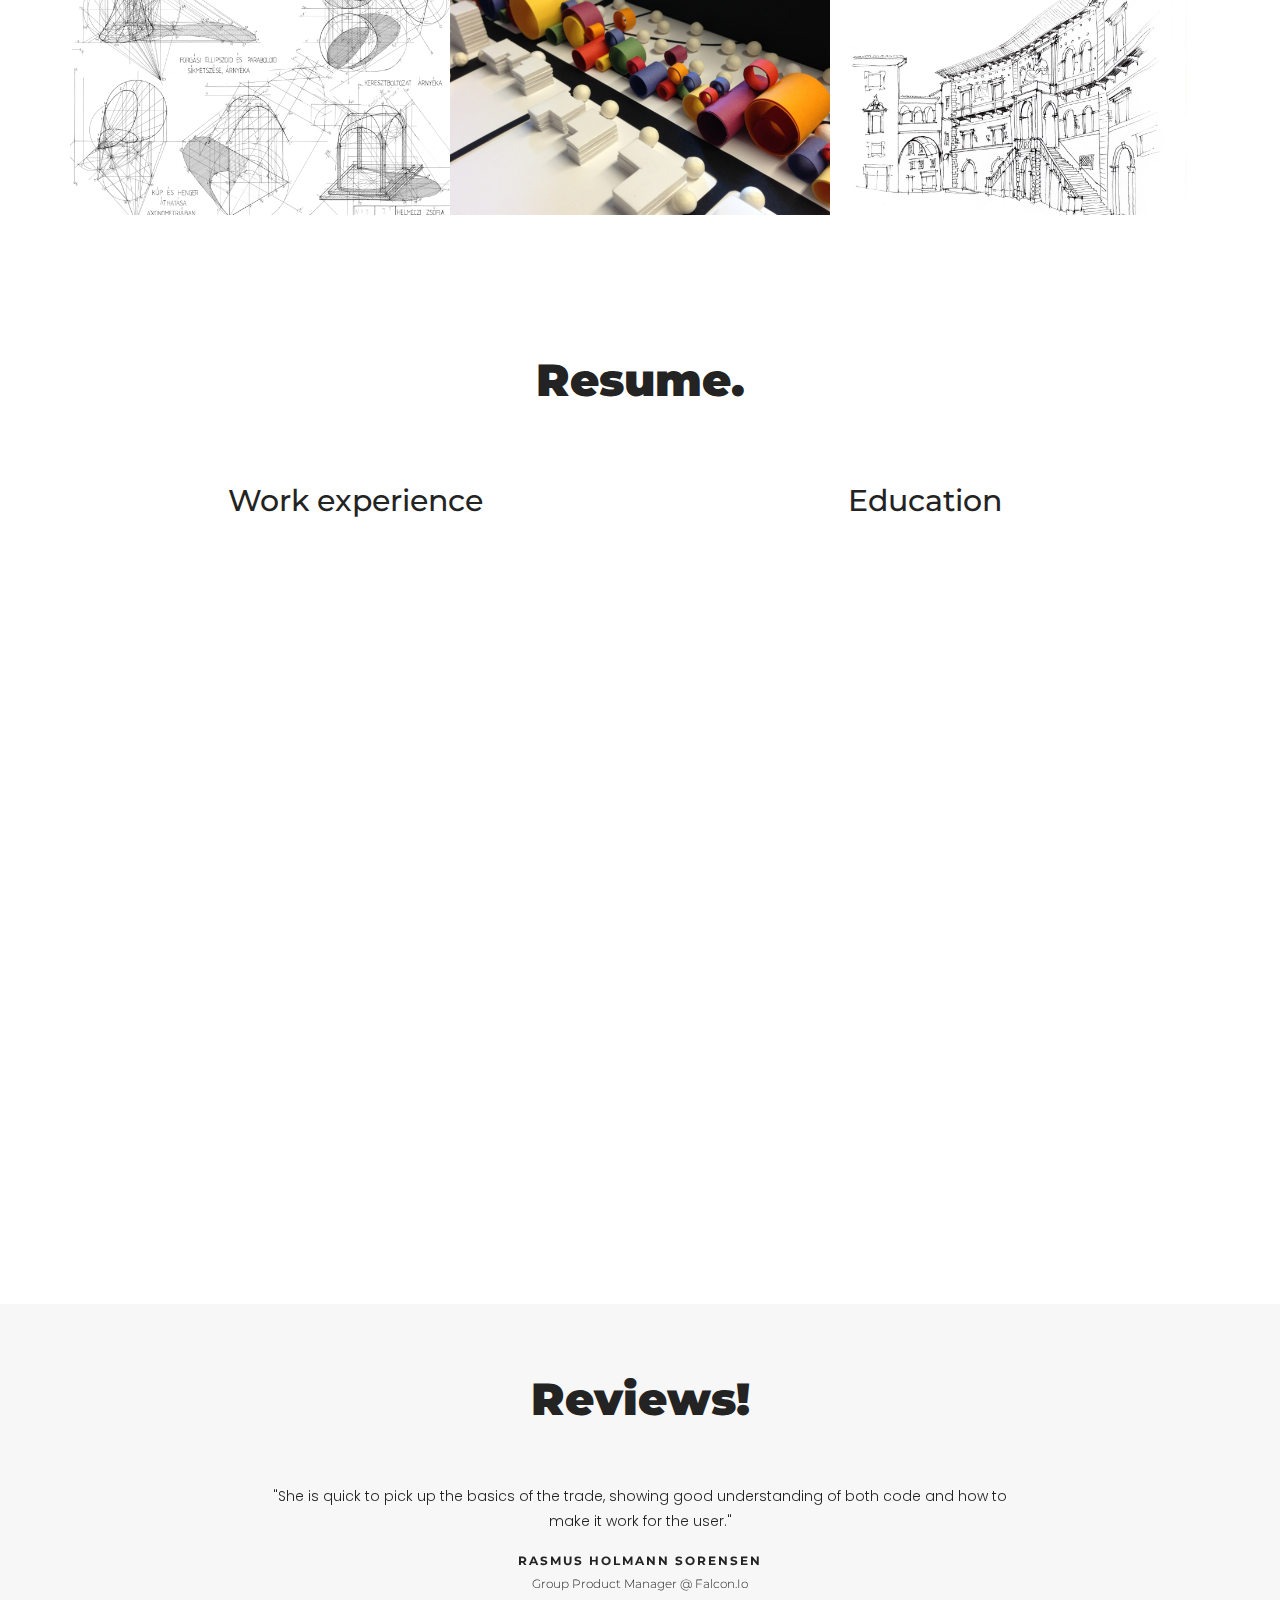
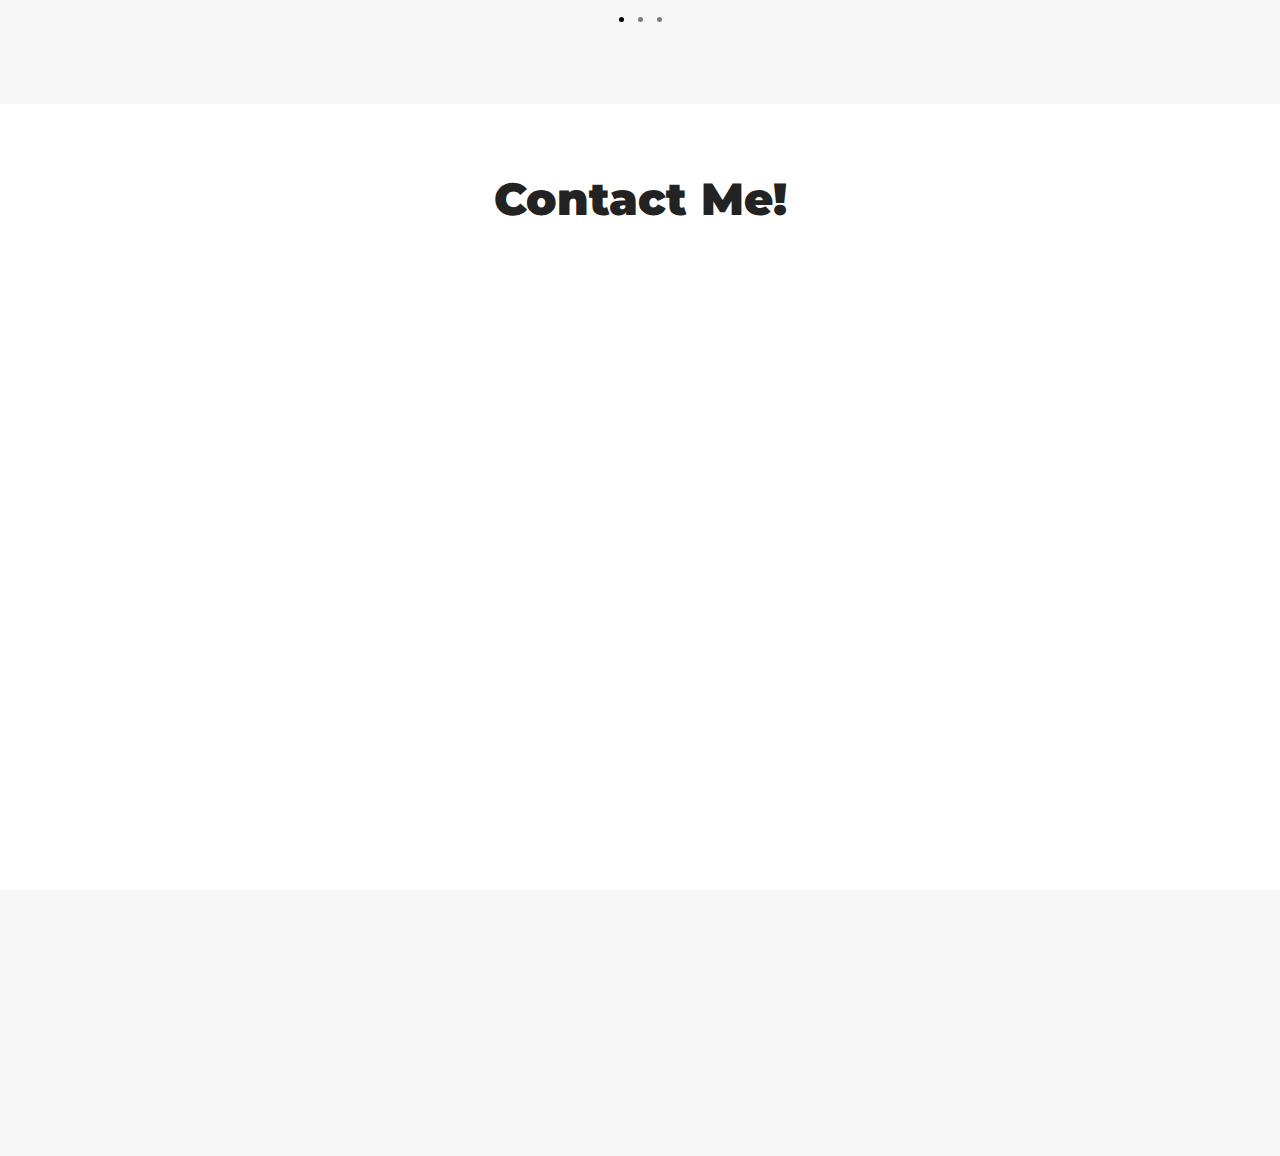
==== commit b592a367: "hover effect on nav bar" ====
--- a/index.html
+++ b/index.html
@@ -77,8 +77,8 @@
                                 <div class="navbar-collapse collapse">
                                     <ul class="nav navbar-nav navbar-right">
                                         <!-- <li class="active"><a class="smoth-scroll" href="#home">Home <div class="ripple-wrapper"></div></a></li> -->
-                                        <li><a class="smoth-scroll" href="https://hu.linkedin.com/in/zsofiahelmeczi/">Linkedin</a></li>
-                                        <li><a class="smoth-scroll" href="#contact">Contact me</a></li>
+                                        <li><a class="smoth-scroll hvr-underline-from-center" href="https://hu.linkedin.com/in/zsofiahelmeczi/">Linkedin</a></li>
+                                        <li><a class="smoth-scroll hvr-underline-from-center" href="#contact">Contact me</a></li>
                                     </ul>
                                 </div>
                             </div>
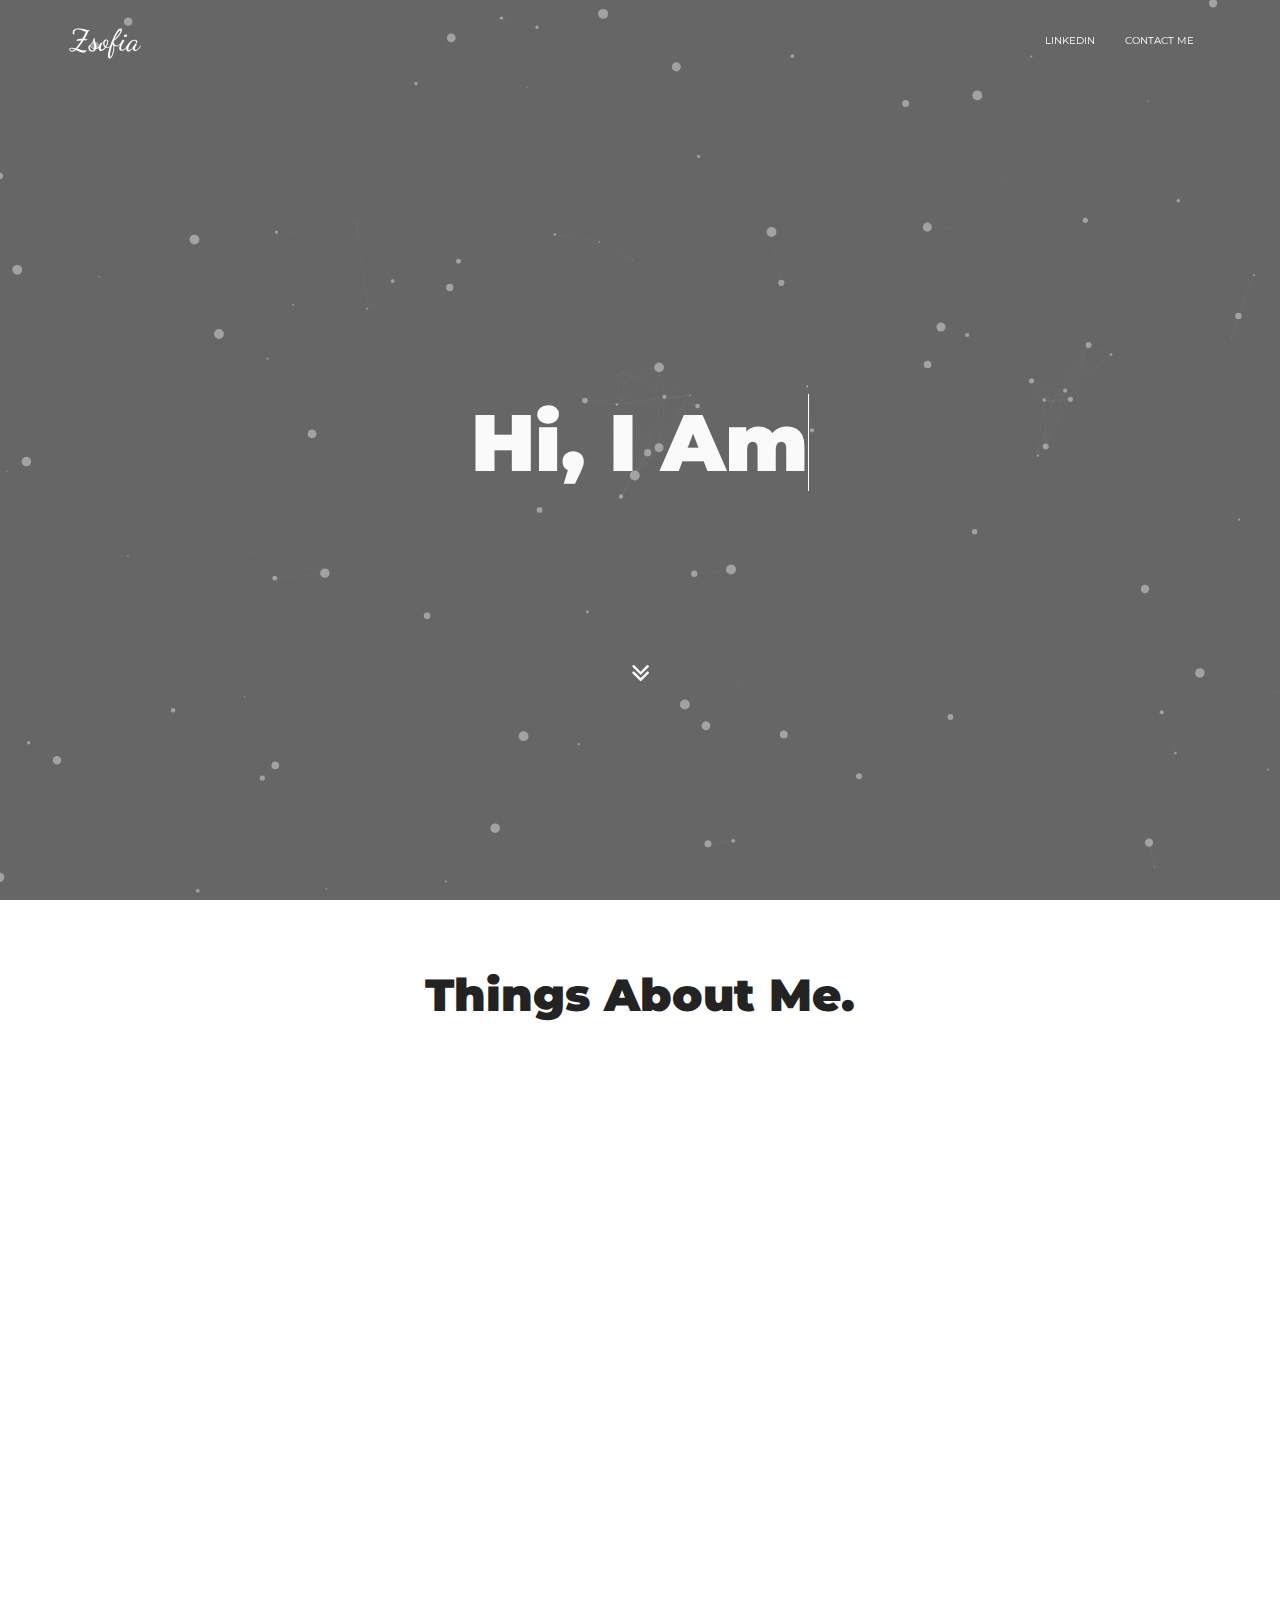
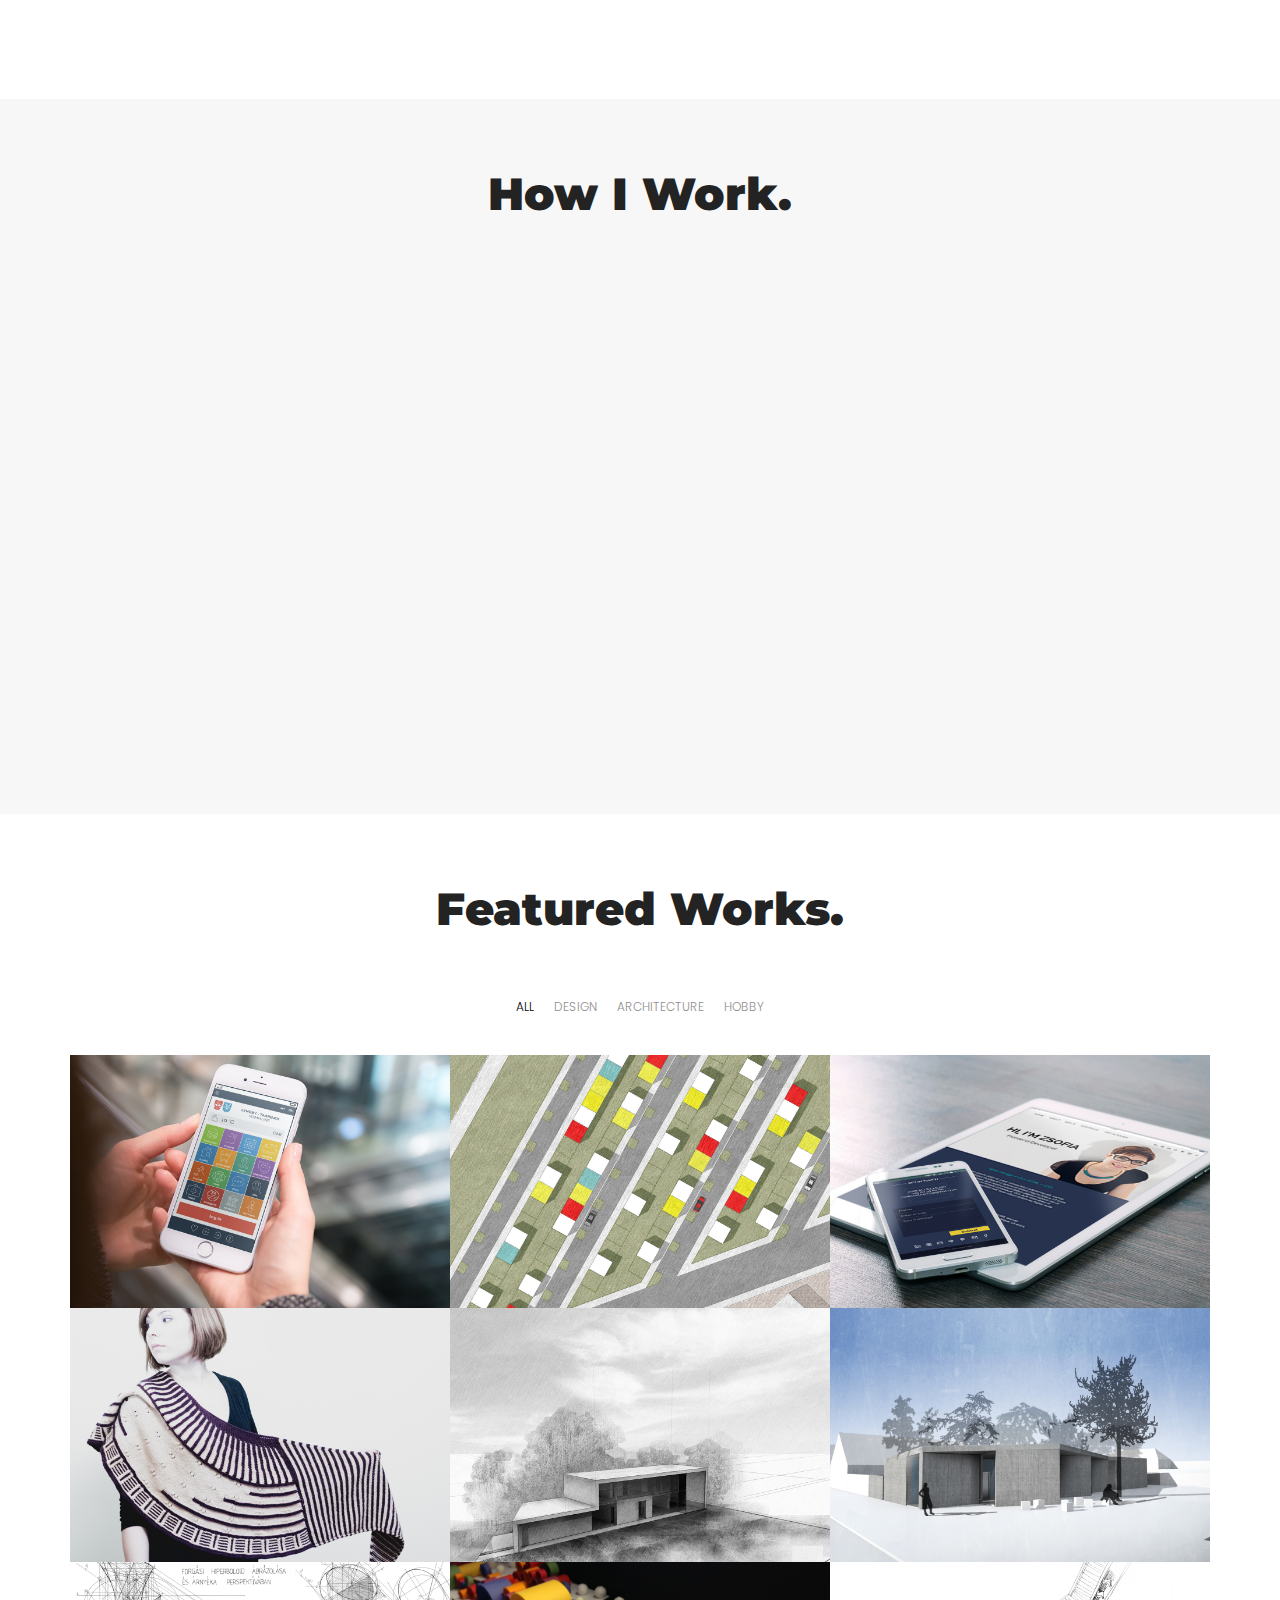
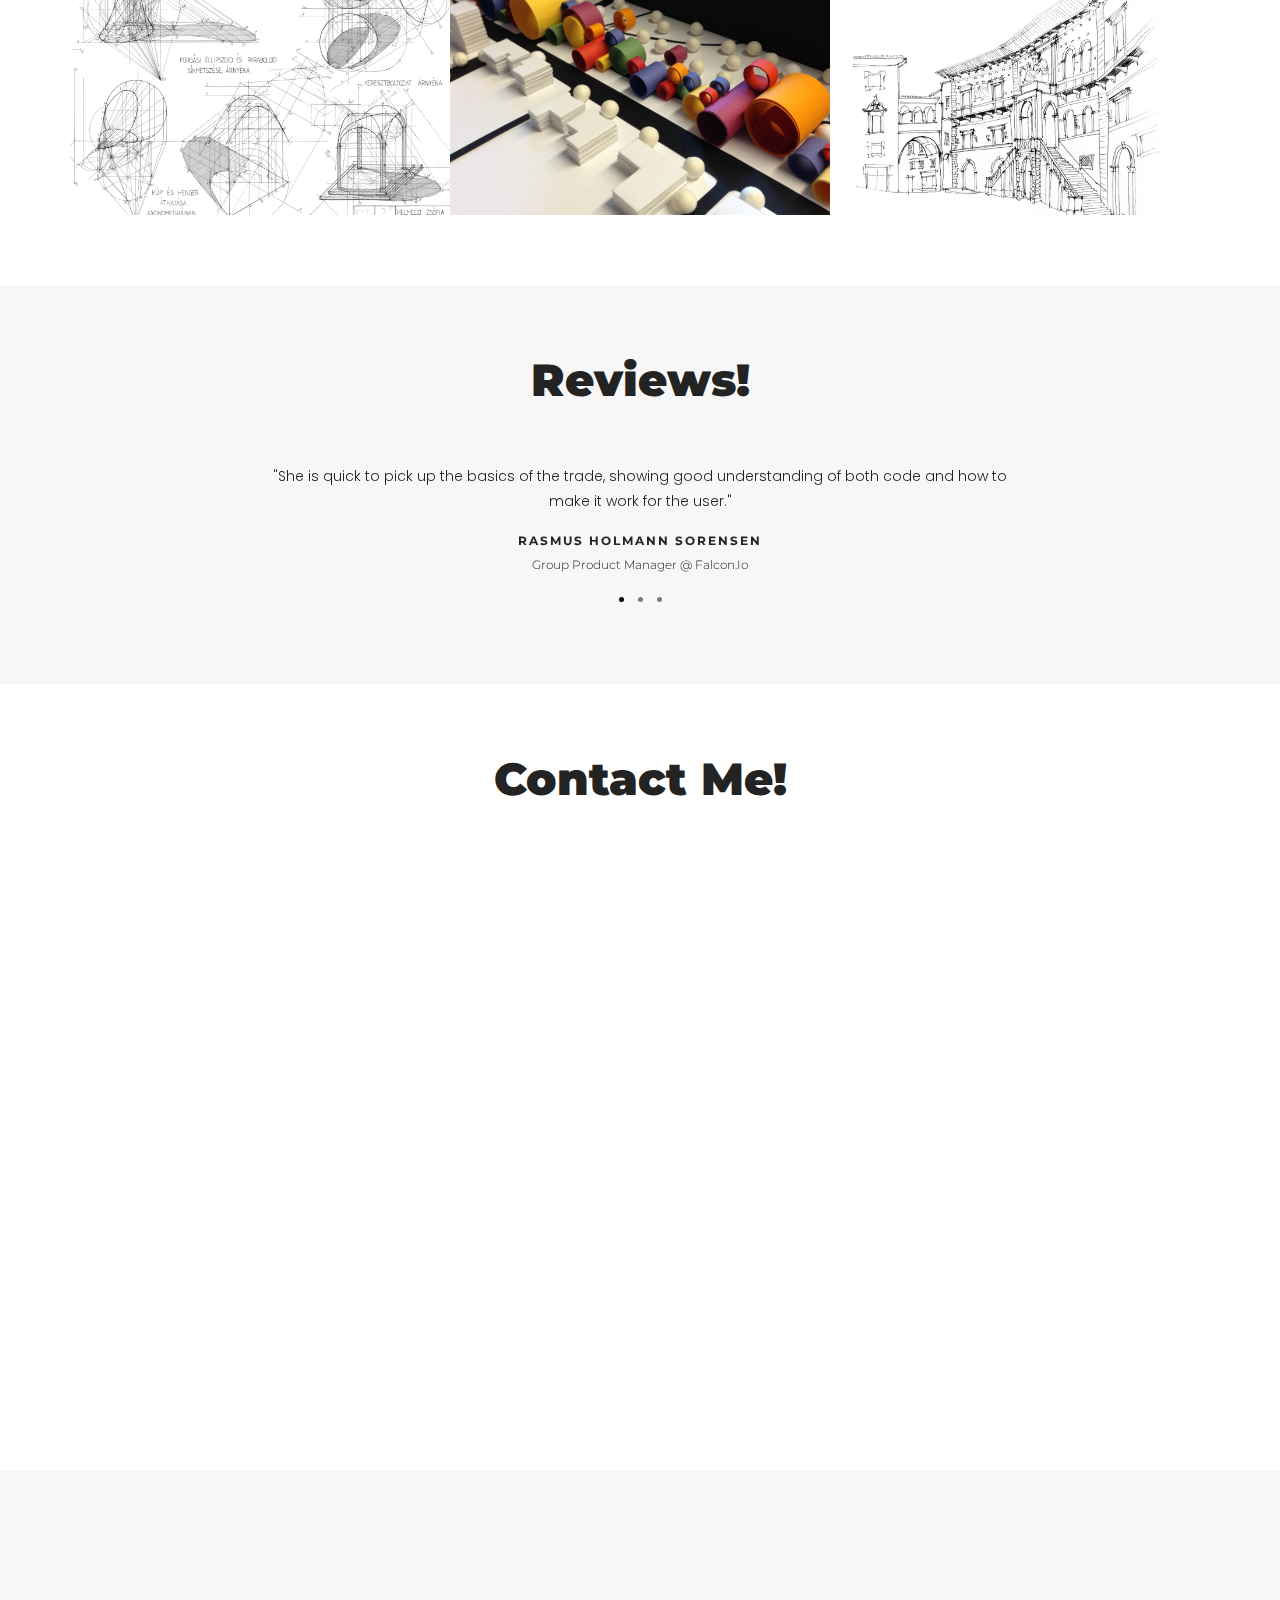
==== commit b9d76060: "removing resume area" ====
--- a/index.html
+++ b/index.html
@@ -425,98 +425,6 @@
     <!-- / END START WORK DESIGN AREA -->
 
 
-
-    <section id="resume" class="resume section-padding">
-        <div class="container">
-            <div class="row">
-                <div class="col-sm-12">
-                    <div class="section-title">
-                        <h2>Resume.</h2>
-                    </div>
-                </div>
-            </div>
-            <div class="container col-xs-12 col-md-6">
-                <!-- <div class="row"> -->
-                    <h2 class="row resume-section-title">Work experience</h2>
-                    <!-- START SINGLE RESUME DESIGN AREA -->
-                    <div class="row resume-box">
-                        <div class="single-service wow fadeInUp resume-border" data-wow-delay="0.2s">
-                            <!-- <i class="fa fa-diamond"></i> -->
-                            <h2>Frontend Intern @ Falcon.io</h2>
-                            <p>December 2016 - March 2017</p>
-                            <p>I was shadowing a Senior Frontend Engineer and a UI / UX Designer working on Falcon's Listen product.</p>
-                        </div>
-                    </div>
-                    <!-- / END SINGLE RESUME DESIGN AREA -->
-                    <!-- START SINGLE RESUME DESIGN AREA -->
-                    <div class="row resume-box">
-                        <div class="single-service wow fadeInUp resume-border" data-wow-delay="0.4s">
-                            <!-- <i class="fa fa-diamond"></i> -->
-                            <h2>Employee Success Specialist @ Falcon.io </h2>
-                            <p>February 2016 - present</p>
-                            <p>Beside processing the monthly payroll for 3 offices in Europe and partnering our Budapest office, I am constantly analyzing and improving our policies, processes and the way we use our administrative tools.</p>
-                        </div>
-                    </div>
-                    <!-- / END SINGLE RESUME DESIGN AREA -->
-                    <!-- START SINGLE RESUME DESIGN AREA -->
-                    <div class="row resume-box">
-                        <div class="single-service wow fadeInUp resume-border" data-wow-delay="0.6s">
-                            <!-- <i class="fa fa-diamond"></i> -->
-                            <h2>Architect intern @ TERASZ Budapest Project</h2>
-                            <p>July 2014 - August 2014</p>
-                            <p>Participating in the planning and execution of the marketing campaign by creating and distributing marketing materials. I also uploaded the competing projects to the public website, prepared and advertised the voting competition</p>
-                        </div>
-                    </div>
-                    <!-- / END SINGLE RESUME DESIGN AREA -->
-                    <!-- START SINGLE RESUME DESIGN AREA -->
-                    <div class="row resume-box">
-                        <div class="single-service wow fadeInUp resume-border" data-wow-delay="0.8s">
-                            <!-- <i class="fa fa-diamond"></i> -->
-                            <p>For more please visit my LinkedIn profile by clicking <strong><a href="https://www.linkedin.com/in/zsofiahelmeczi/?trk=nav_responsive_tab_profile" class="hvr-underline-from-center">here</a></strong>.</p>
-                        </div>
-                    </div>
-                    <!-- / END SINGLE RESUME DESIGN AREA -->
-                <!-- </div> -->
-            </div>
-            <div class="container col-xs-12 col-md-6">
-                <h2 class="row resume-section-title">Education</h2>
-                <!-- START SINGLE RESUME DESIGN AREA -->
-                <!-- START SINGLE RESUME DESIGN AREA -->
-                <div class="row">
-                    <div class="single-service wow fadeInUp resume-border" data-wow-delay="0.4s">
-                        <!-- <i class="fa fa-diamond"></i> -->
-                        <h2>Team Treehouse Student</h2>
-                        <p>2016 - present</p>
-                        <p>Front End Web Development Online Course</p>
-                    </div>
-                </div>
-                <!-- / END SINGLE RESUME DESIGN AREA -->
-                <!-- START SINGLE RESUME DESIGN AREA -->
-                <div class="row">
-                    <div class="single-service wow fadeInUp resume-border" data-wow-delay="0.6s">
-                        <!-- <i class="fa fa-diamond"></i> -->
-                        <h2>Architectural Engineer Msc</h2>
-                        <p>2016</p>
-                        <p>Technical University of Denmark (DTU) / 2 semesters</p>
-                    </div>
-                </div>
-                <!-- / END SINGLE RESUME DESIGN AREA -->
-                <!-- START SINGLE RESUME DESIGN AREA -->
-                <div class="row">
-                    <div class="single-service wow fadeInUp resume-border" data-wow-delay="0.8s">
-                        <!-- <i class="fa fa-diamond"></i> -->
-                        <h2>Architectural Engineer Bsc</h2>
-                        <p>2009-2015</p>
-                        <p>Budapest University of Technology and Economics / Total number of ECTS: 253</p>
-                    </div>
-                </div>
-                <!-- / END SINGLE RESUME DESIGN AREA -->
-            </div>
-        </div>
-        
-        
-    </section>
-
     <!-- START TESTIMONIAL DESIGN AREA -->
     <section id="testimonial" class="testimonial-area section-padding">
         <div class="container">
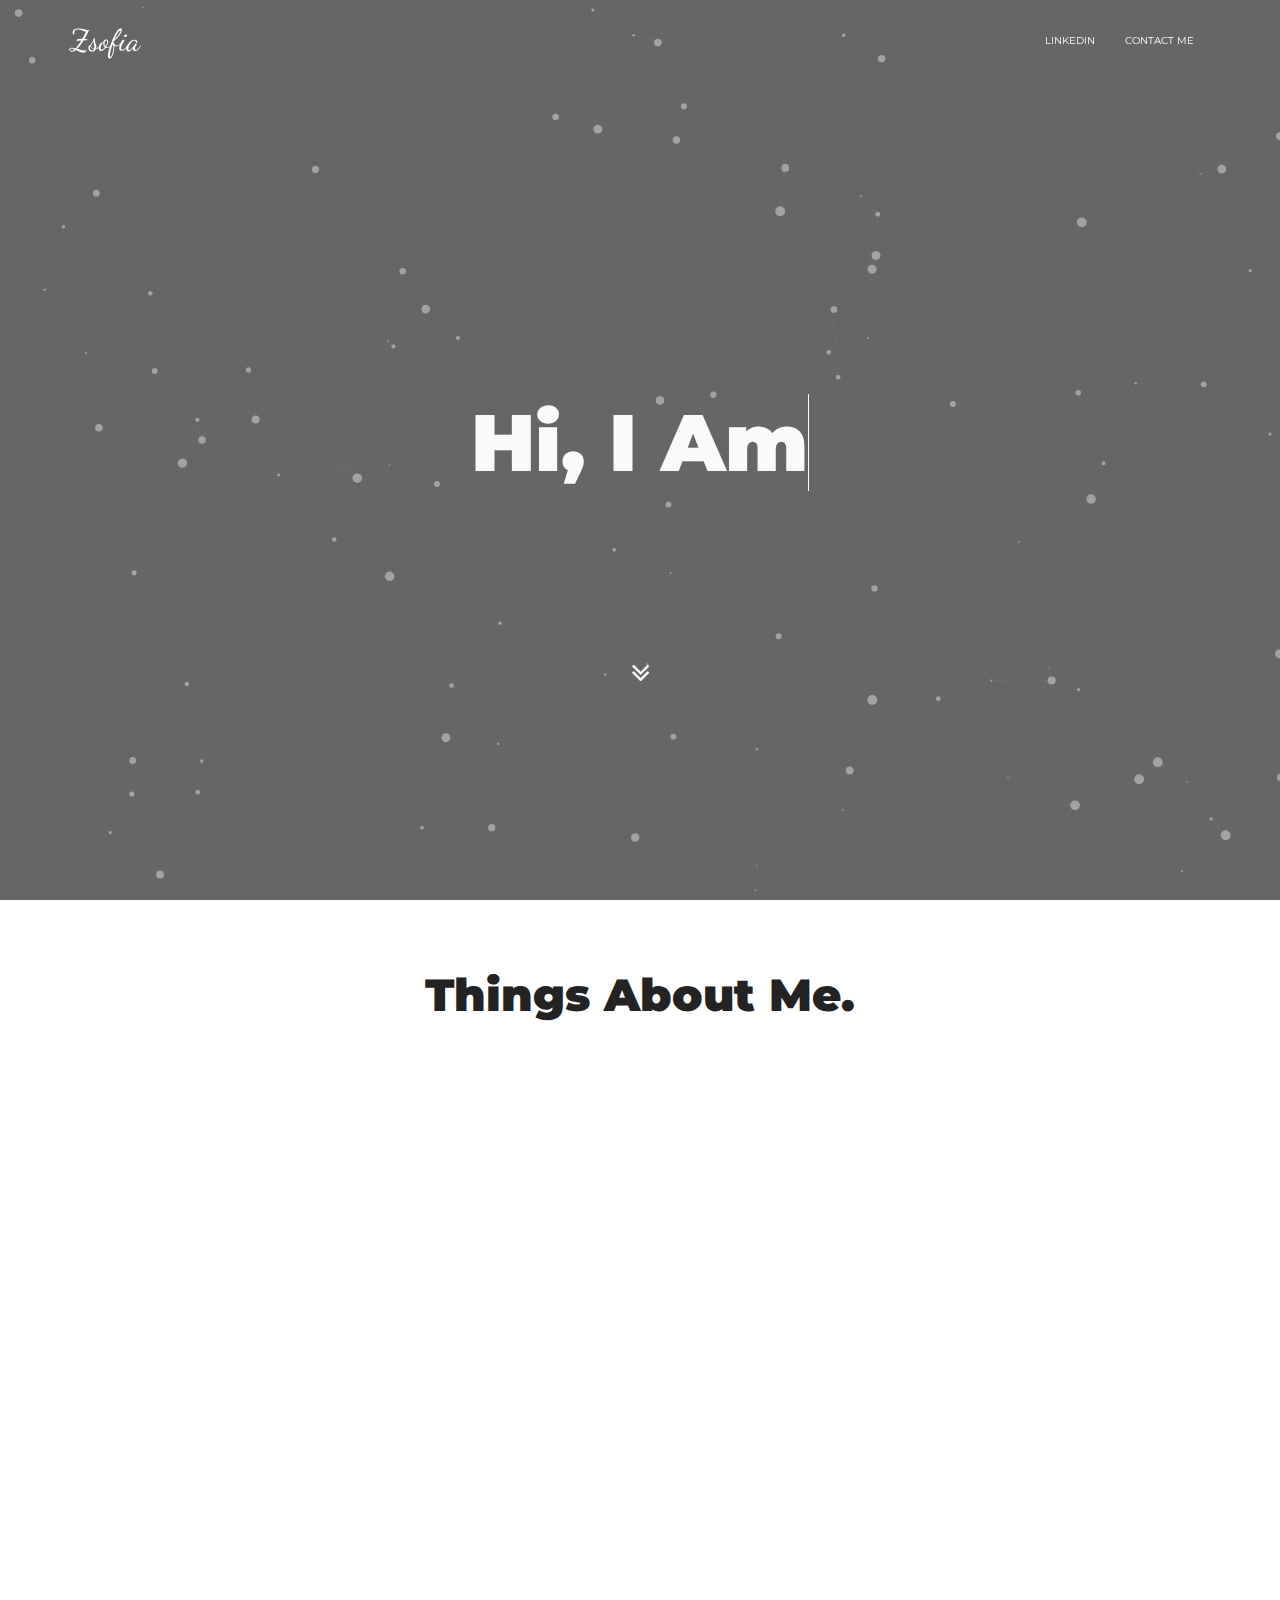
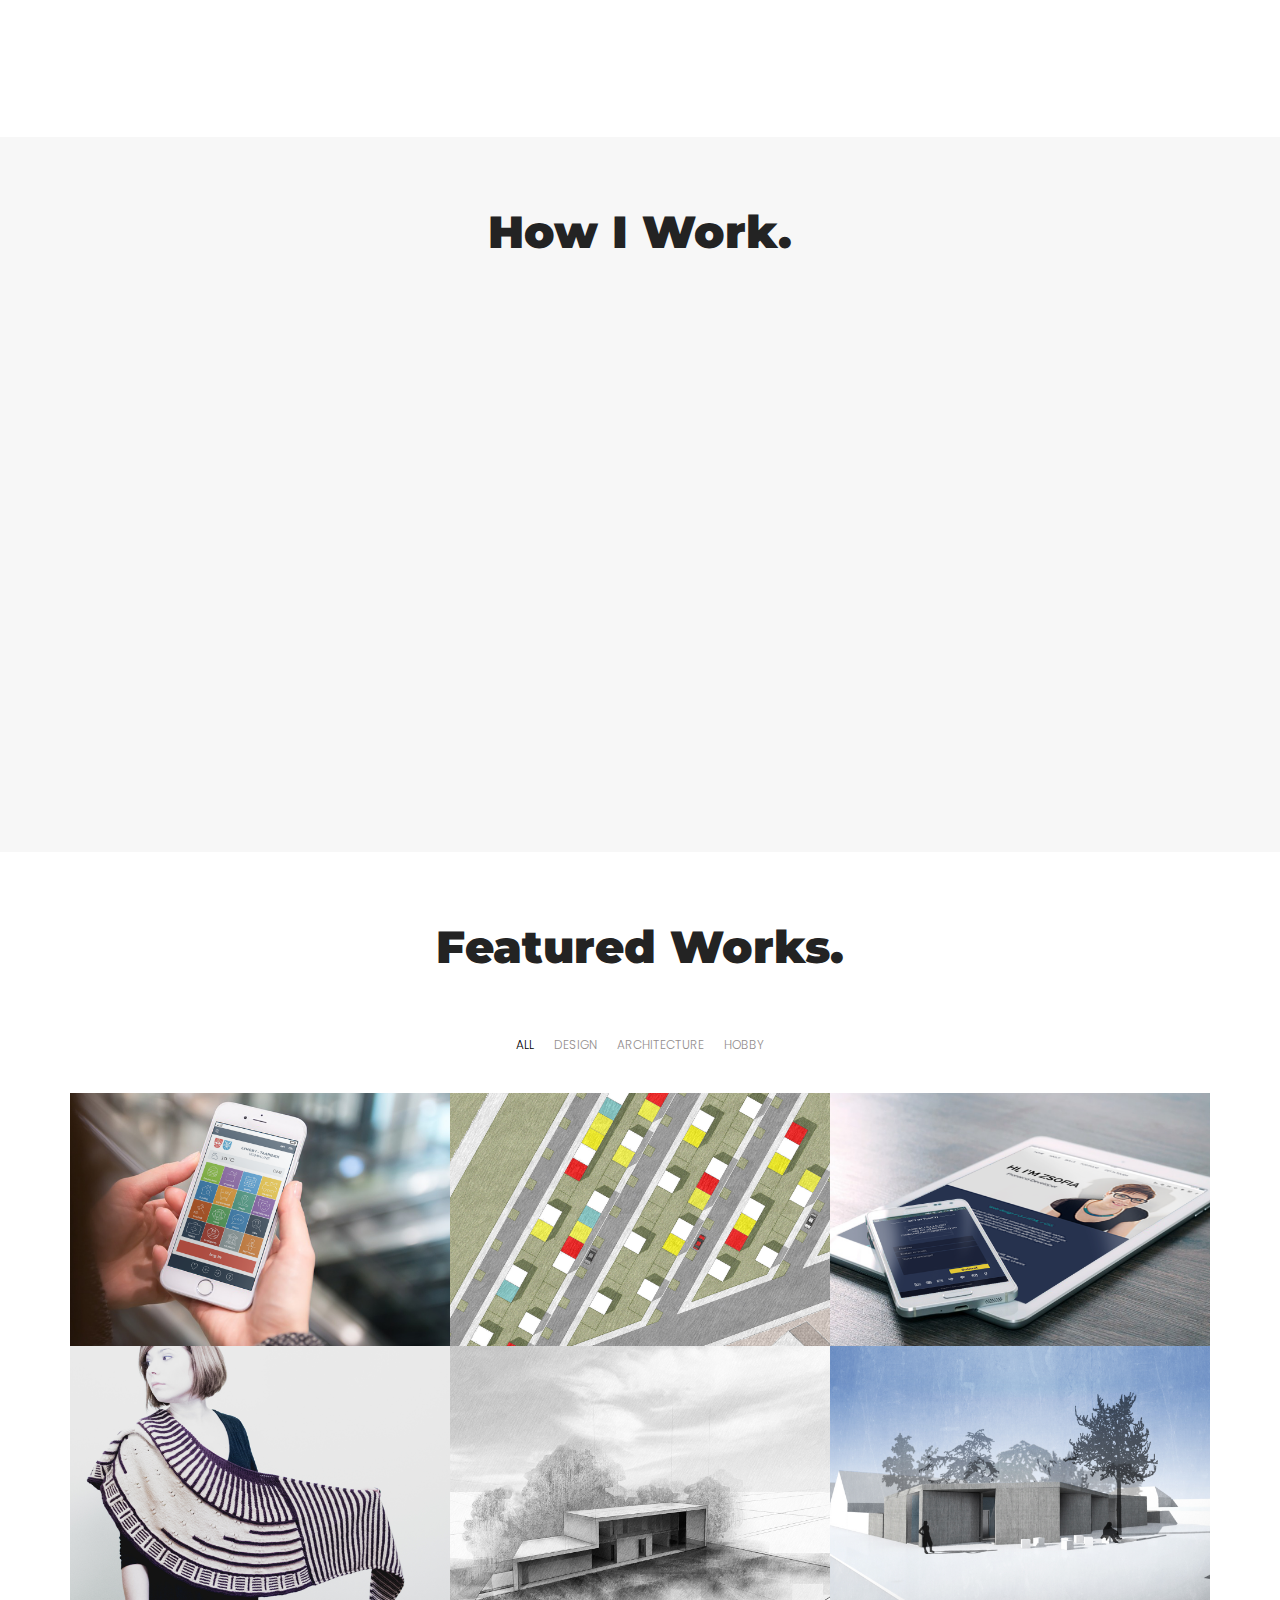
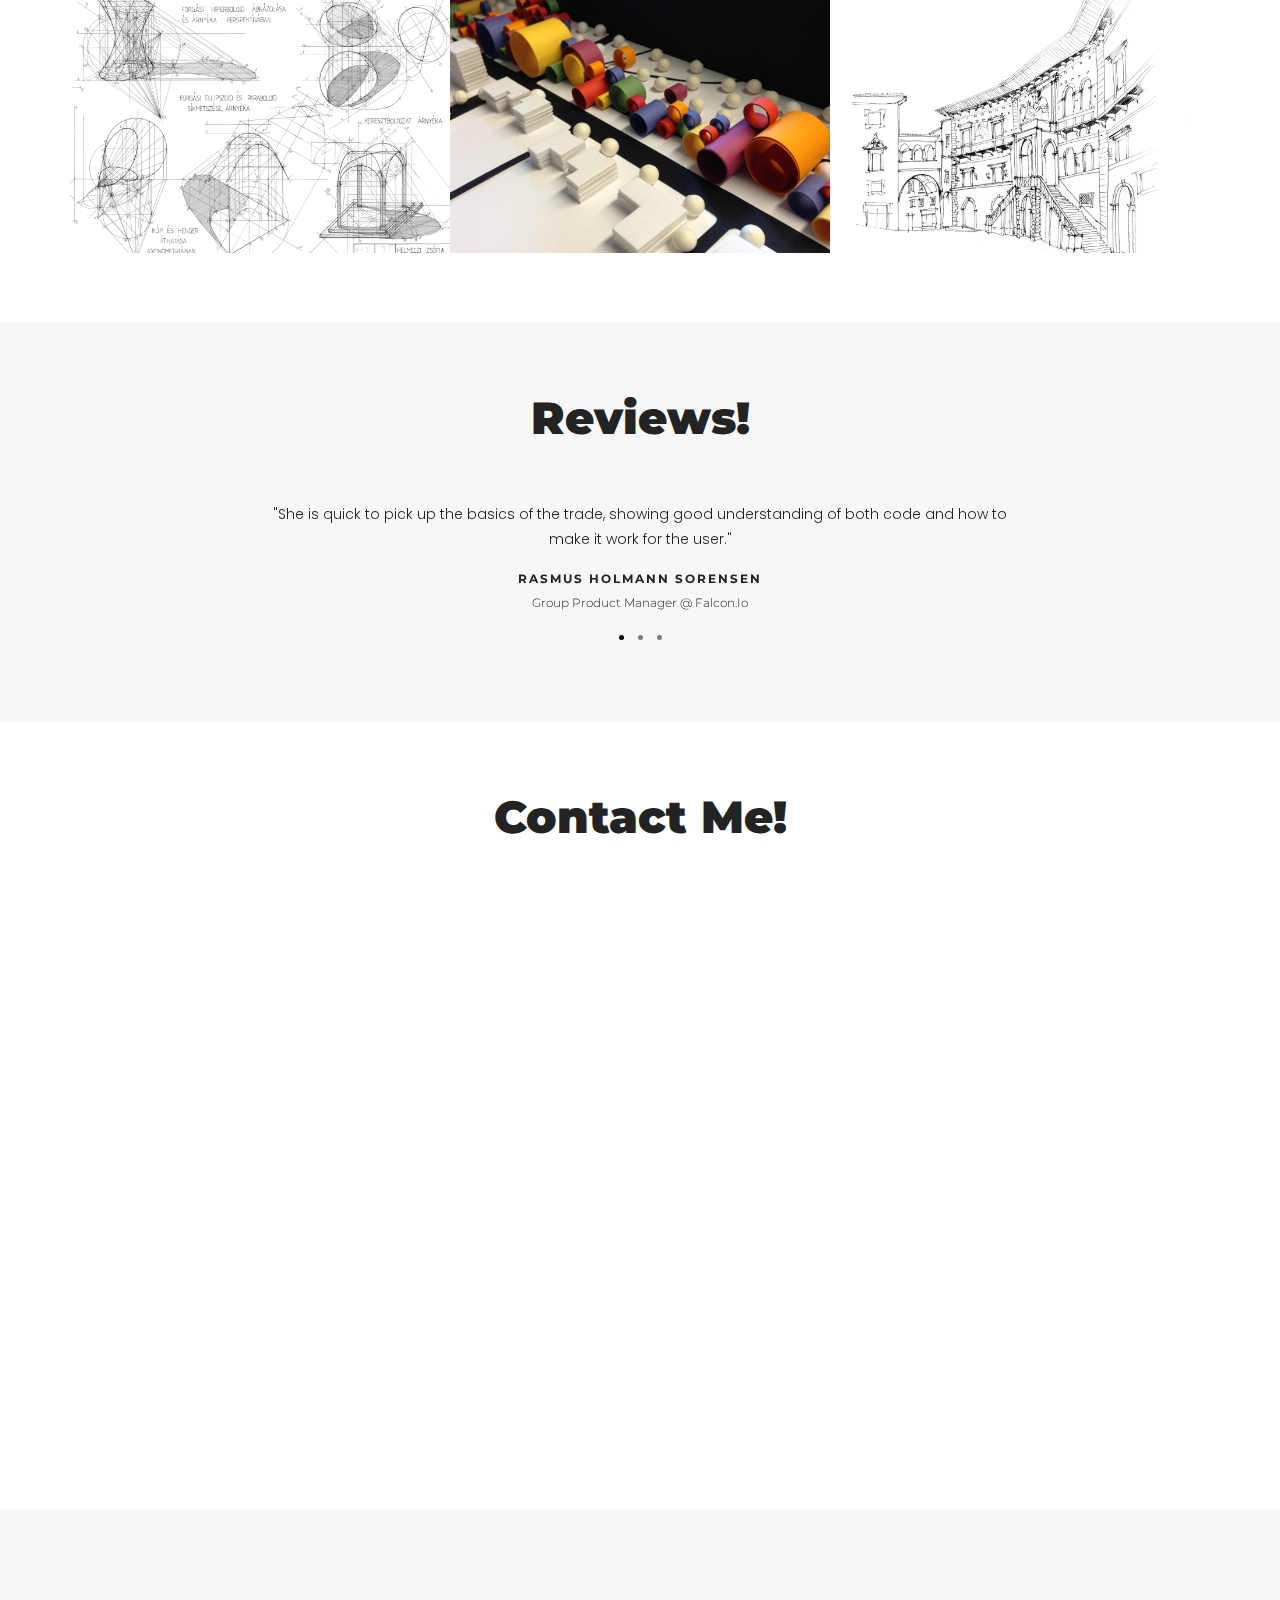
==== commit 318d0cdd: "new text for about-me area" ====
--- a/index.html
+++ b/index.html
@@ -133,8 +133,9 @@
             </div>
             <div class="row">
                 <div class="col-sm-8 col-centered text-center about-text">
-                    <h2 class="wow fadeInUp" data-wow-delay="0.2s">I'm a 27 years old Hungarian girl focused on web development and anything creative.</h2>
-                    <p class="wow fadeInUp" data-wow-delay="0.4s">I’m a designer living in Copenhagen, Denmark. Initially getting a degree in Architectural Engineering, I soon changed direction and got hooked up on web development and frontend engineering. In my works I always combine the 'thinking out of the box' attitude with a hands-on approach. My focus is on usabilty for the end-users and the technical people behind the scenes.</p>
+                    <p class="wow fadeInUp" data-wow-delay="0.2s">I'm a 27 years old Hungarian girl living in Copenhagen, Denmark.
+                    </br>I am focused on web development and anything creative.</p>
+                    <p class="wow fadeInUp" data-wow-delay="0.4s">Initially getting a degree in Architectural Engineering, I soon changed direction and got hooked up on web development and frontend engineering. In my works I always combine the 'thinking out of the box' attitude with a hands-on approach. My focus is on usability for the end-users and the technical people behind the scenes.</p>
                 </div>
             </div>
             <!-- <div class="row">
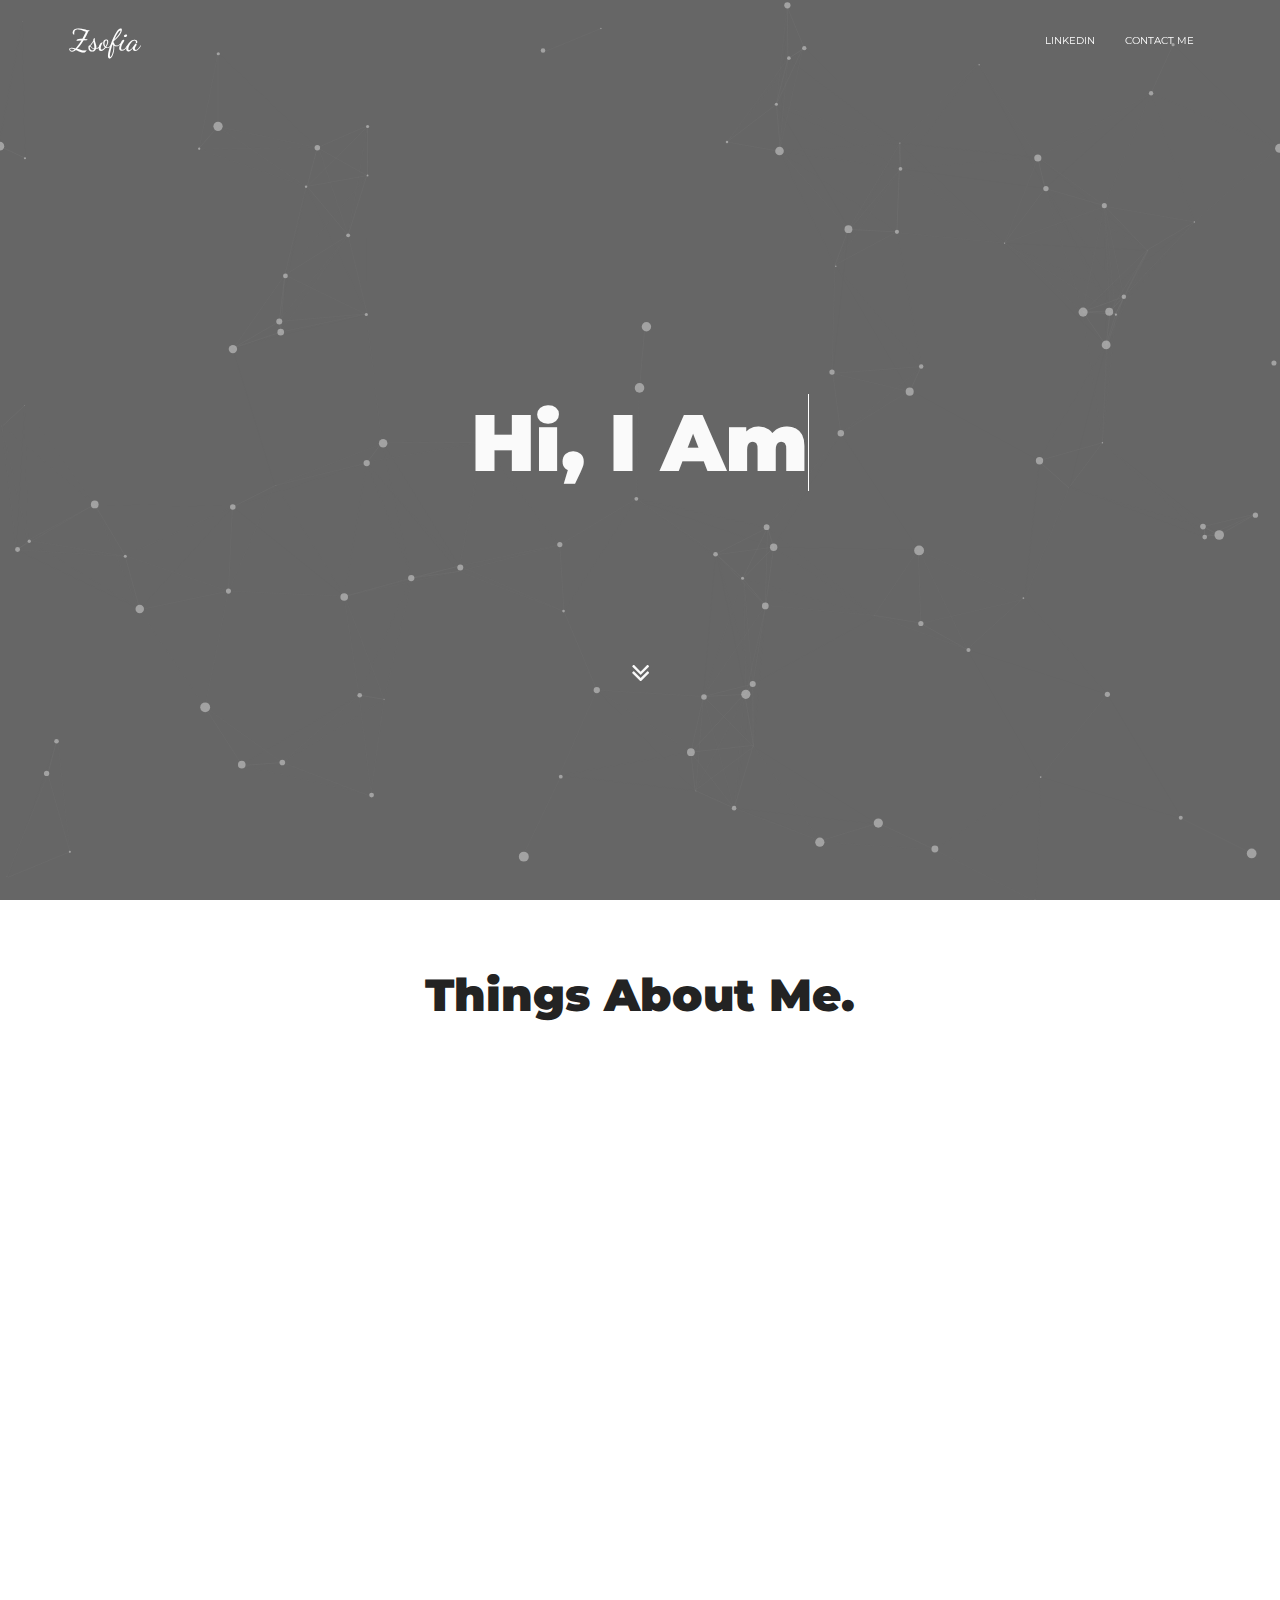
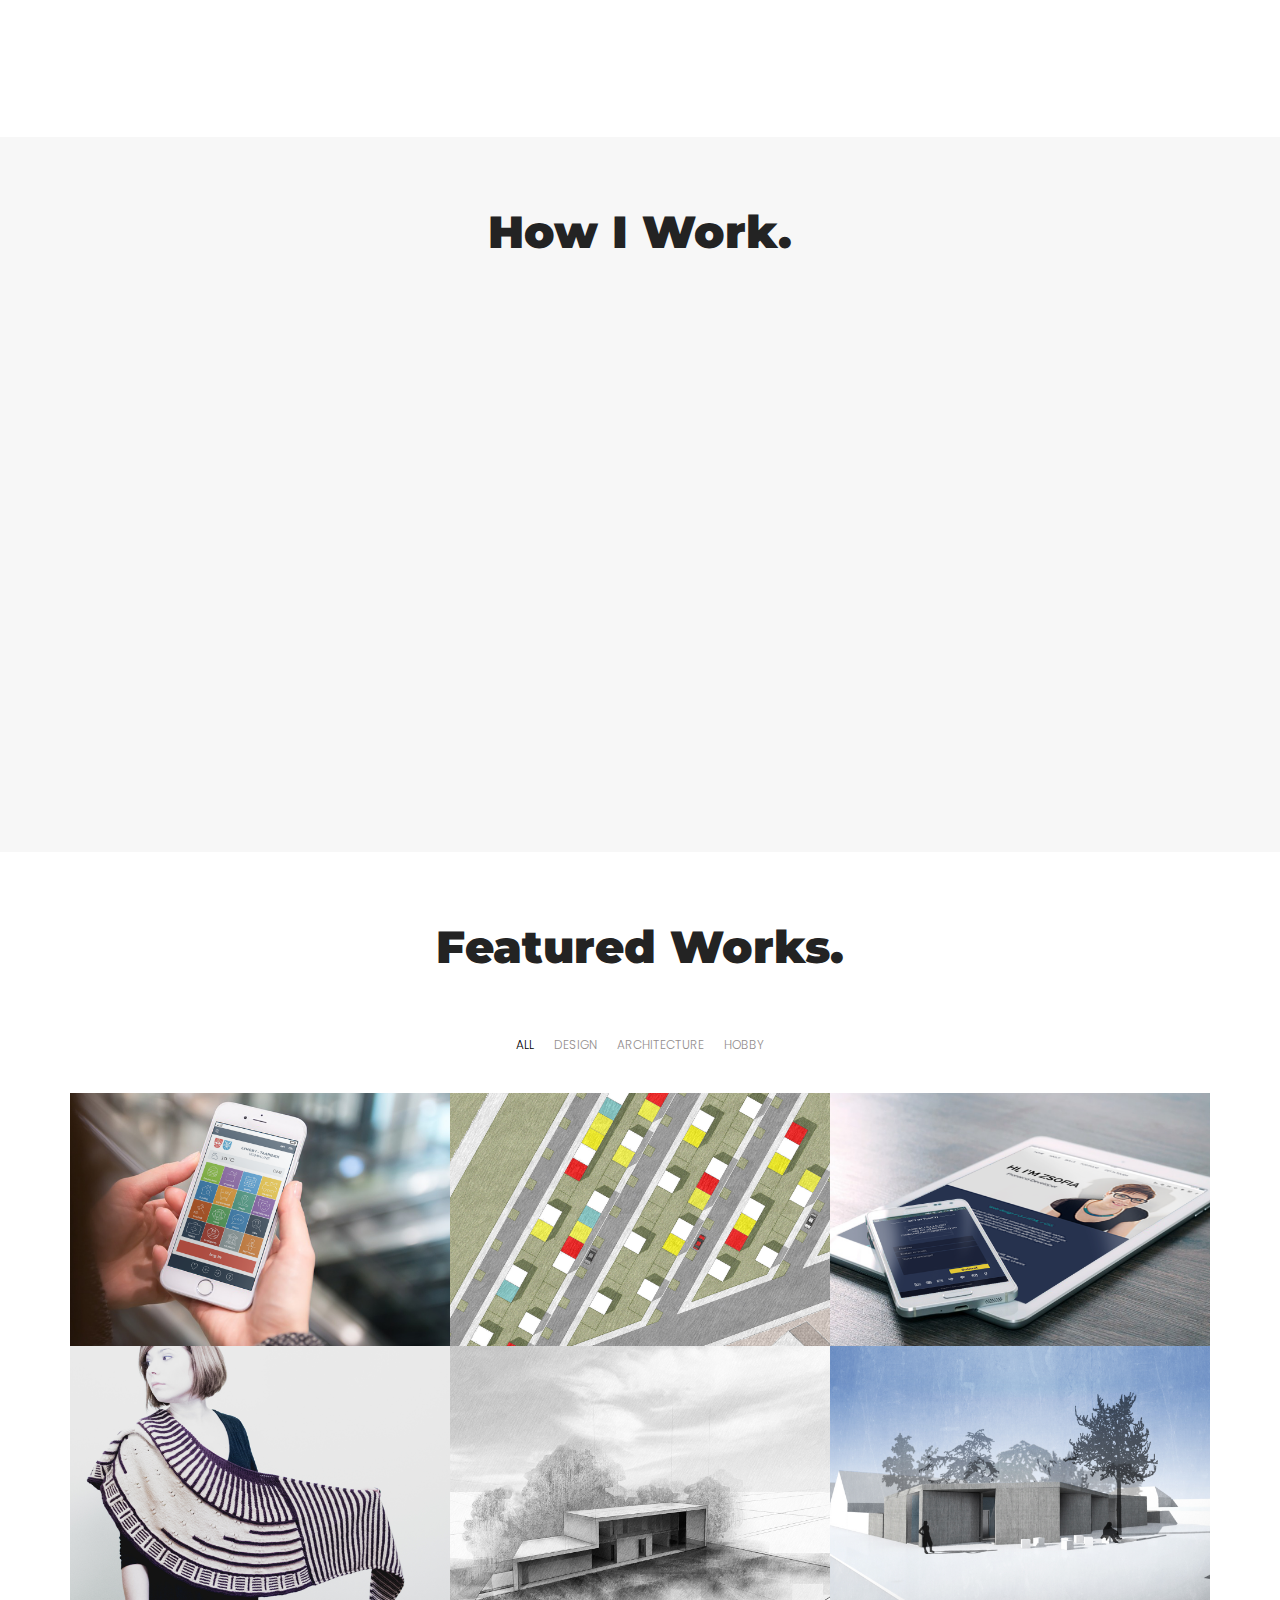
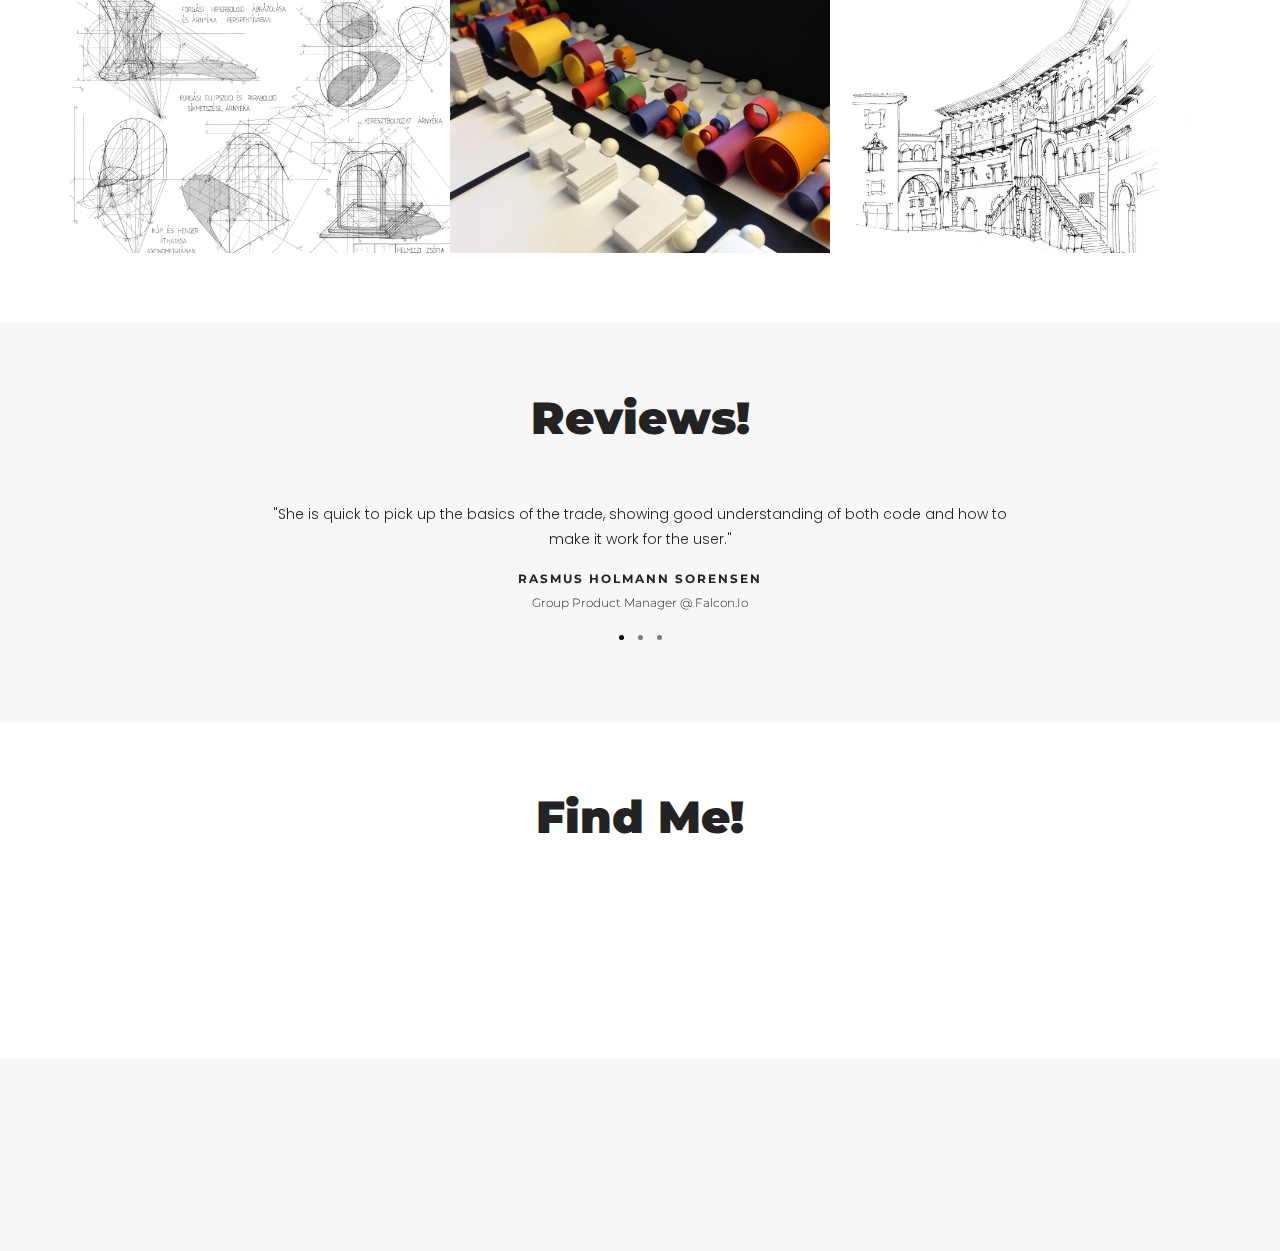
==== commit 78a637fd: "redesigned contact-me area" ====
--- a/index.html
+++ b/index.html
@@ -475,26 +475,33 @@
             <div class="row">
                 <div class="col-md-12">
                     <div class="section-title">
-                        <h2>contact me!</h2>
-                    </div>
-                </div>
-            </div>
-            <div class="row">
-                <div class="about-text contact-info-li col-md-8 col-md-offset-2">
+                        <h2>find me!</h2>
+                    </div>
+                </div>
+            </div>
+            <div class="row">
+                <!-- <div class="about-text contact-info-li col-md-8 col-md-offset-2">
                     <ul class="wow fadeInUp" data-wow-delay="0.6s">
                         <li><h2>NAME:</h2><span>Zsofia Helmeczi</span></li>
                         <li><h2>E-MAIL:</h2><span><a href="mailto:zsofia.helmeczi@gmail.com" class="hvr-underline-from-center">zsofia.helmeczi@gmail.com</a></span></li>
                         <li><h2>SKYPE:</h2><span> zsofia.helmeczi</span></li>
                         <li><h2>LINKEDIN:</h2><span><a href="http://hu.linkedin.com/in/zsofiahelmeczi/" class="hvr-underline-from-center">hu.linkedin.com/in/zsofiahelmeczi/</a></span></li>
-                        <!-- <li>LANGUAGES: English and Hungarian</li> -->
                     </ul>
-                </div>
-            </div>
-            <div class="row">
-                <div class="col-md-8 col-md-offset-2">
-
+                </div> -->
+            </div>
+            <div class="row">
+                <div class="col-sm-12 text-center wow fadeInUp" data-wow-delay="0.2s">
+                    <div class="social-links">
+                        <ul>
+                            <li><a href="https://hu.linkedin.com/in/zsofiahelmeczi/"><i class="fa fa-2x fa-linkedin"></i></a></li>
+                            <li><a href="https://hu.pinterest.com/zhelmeczi/"><i class="fa fa-2x fa-pinterest"></i></a></li>
+                            <li><a href="https://www.instagram.com/zsofiahelmeczi/"><i class="fa fa-2x fa-instagram"></i></a></li>
+                            <li><a href="https://github.com/sophiestix"><i class="fa fa-2x fa-github"></i></a></li>
+                            <li><a href="mailto:zsofiahelmeczi@gmail.com"><i class="fa fa-2x fa-envelope-o"></i></a></li>
+                        </ul>
+                    </div>
                     <!-- START CONTACT FORM DESIGN AREA -->
-                    <div class="contact-form">
+                    <!-- <div class="contact-form">
                         <form id="contact-form" method="post" enctype="multipart/form-data">
                             <div class="row">
                                 <div class="form-group col-md-12 wow fadeInUp" data-wow-delay="0.2s">
@@ -513,7 +520,7 @@
                                 </div>
                             </div>
                         </form>
-                    </div>
+                    </div> -->
                     <!-- / END CONTACT FORM DESIGN AREA -->
                 </div>
             </div>
@@ -526,14 +533,7 @@
         <div class="container">
             <div class="row">
                 <div class="col-sm-12 text-center wow fadeInUp" data-wow-delay="0.2s">
-                    <div class="social-links">
-                        <ul>
-                            <li><a href="https://hu.linkedin.com/in/zsofiahelmeczi/"><i class="fa fa-linkedin"></i></a></li>
-                            <li><a href="https://hu.pinterest.com/zhelmeczi/"><i class="fa fa-pinterest"></i></a></li>
-                            <li><a href="https://www.instagram.com/zsofiahelmeczi/"><i class="fa fa-instagram"></i></a></li>
-                            <li><a href="https://github.com/sophiestix"><i class="fa fa-github"></i></a></li>
-                        </ul>
-                    </div>
+                    
                     <p>&copy;Copyright 2017 Zsofia Helmeczi | All RightReserved.</p>
                 </div>
             </div>
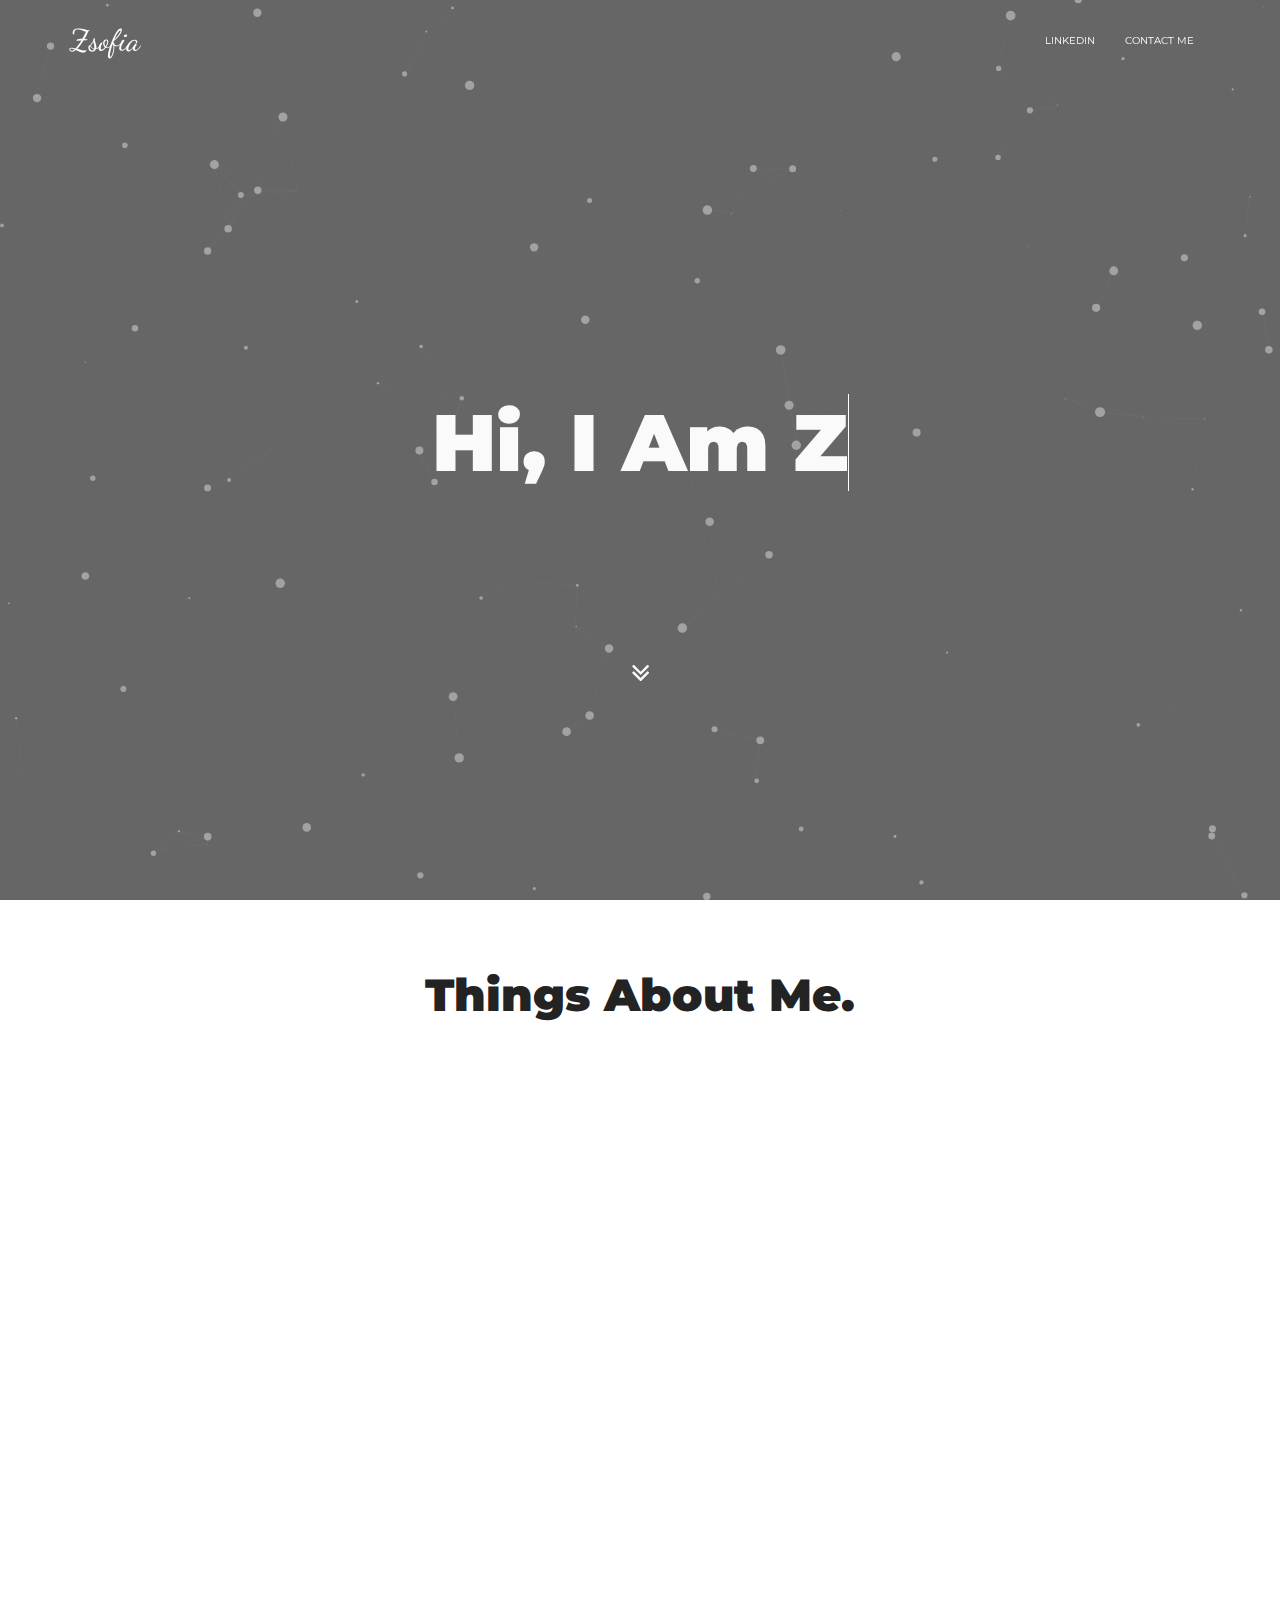
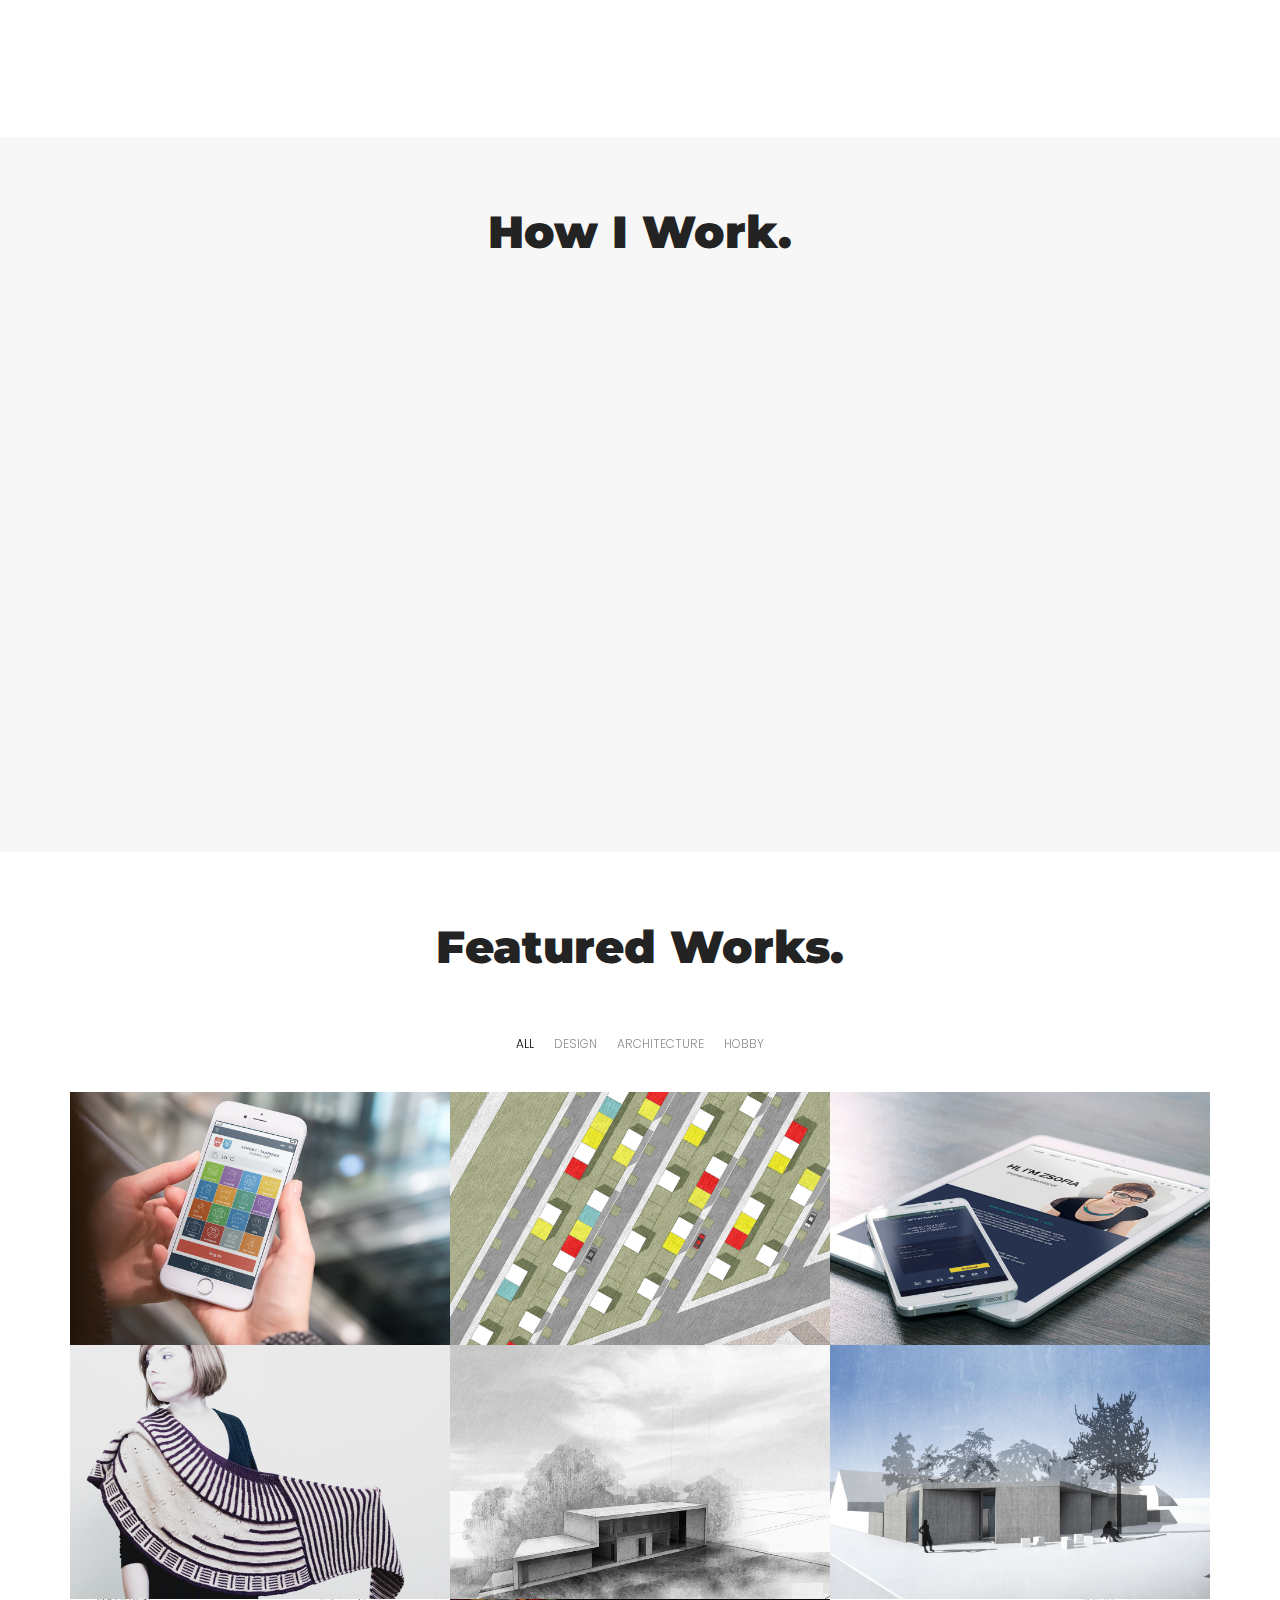
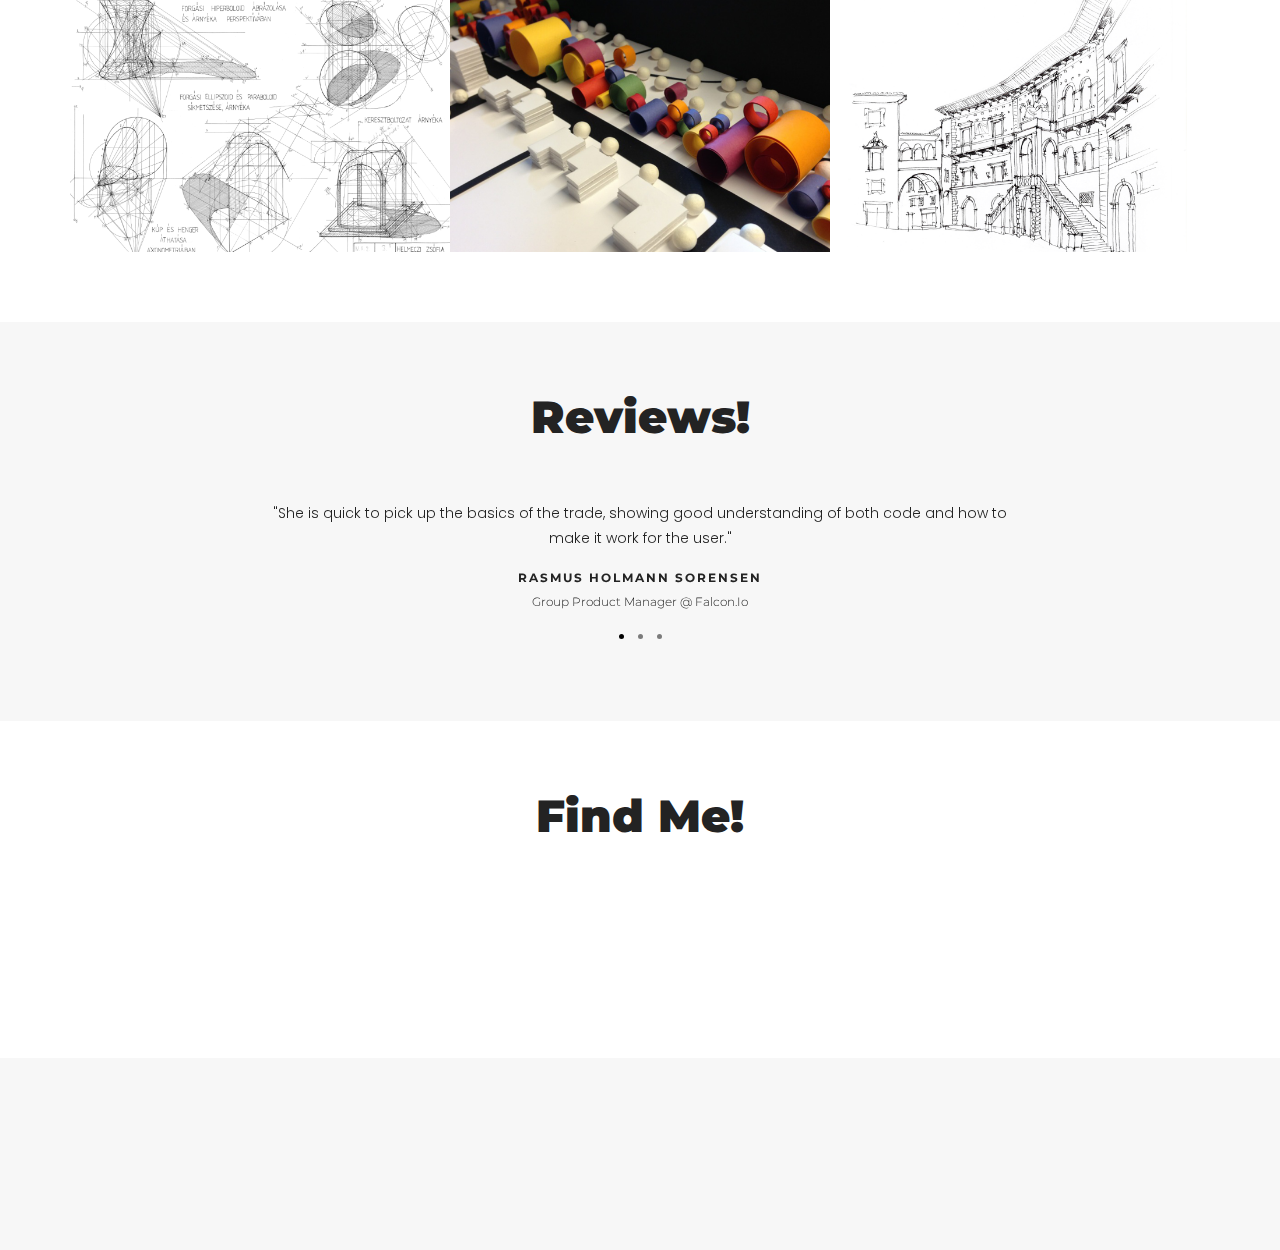
==== commit dff68344: "hover effects on portfolio filters" ====
--- a/index.html
+++ b/index.html
@@ -247,10 +247,10 @@
             </div>
             <div class="row">
                 <ul class="work">
-                    <li class="filter" data-filter="all">all</li>
-                    <li class="filter" data-filter=".design">design</li>
-                    <li class="filter" data-filter=".architecture">architecture</li>
-                    <li class="filter" data-filter=".hobby">hobby</li>
+                    <li class="filter hvr-underline-from-center" data-filter="all">all</li>
+                    <li class="filter hvr-underline-from-center" data-filter=".design">design</li>
+                    <li class="filter hvr-underline-from-center" data-filter=".architecture">architecture</li>
+                    <li class="filter hvr-underline-from-center" data-filter=".hobby">hobby</li>
                 </ul>
             </div>
             <div class="work-inner">
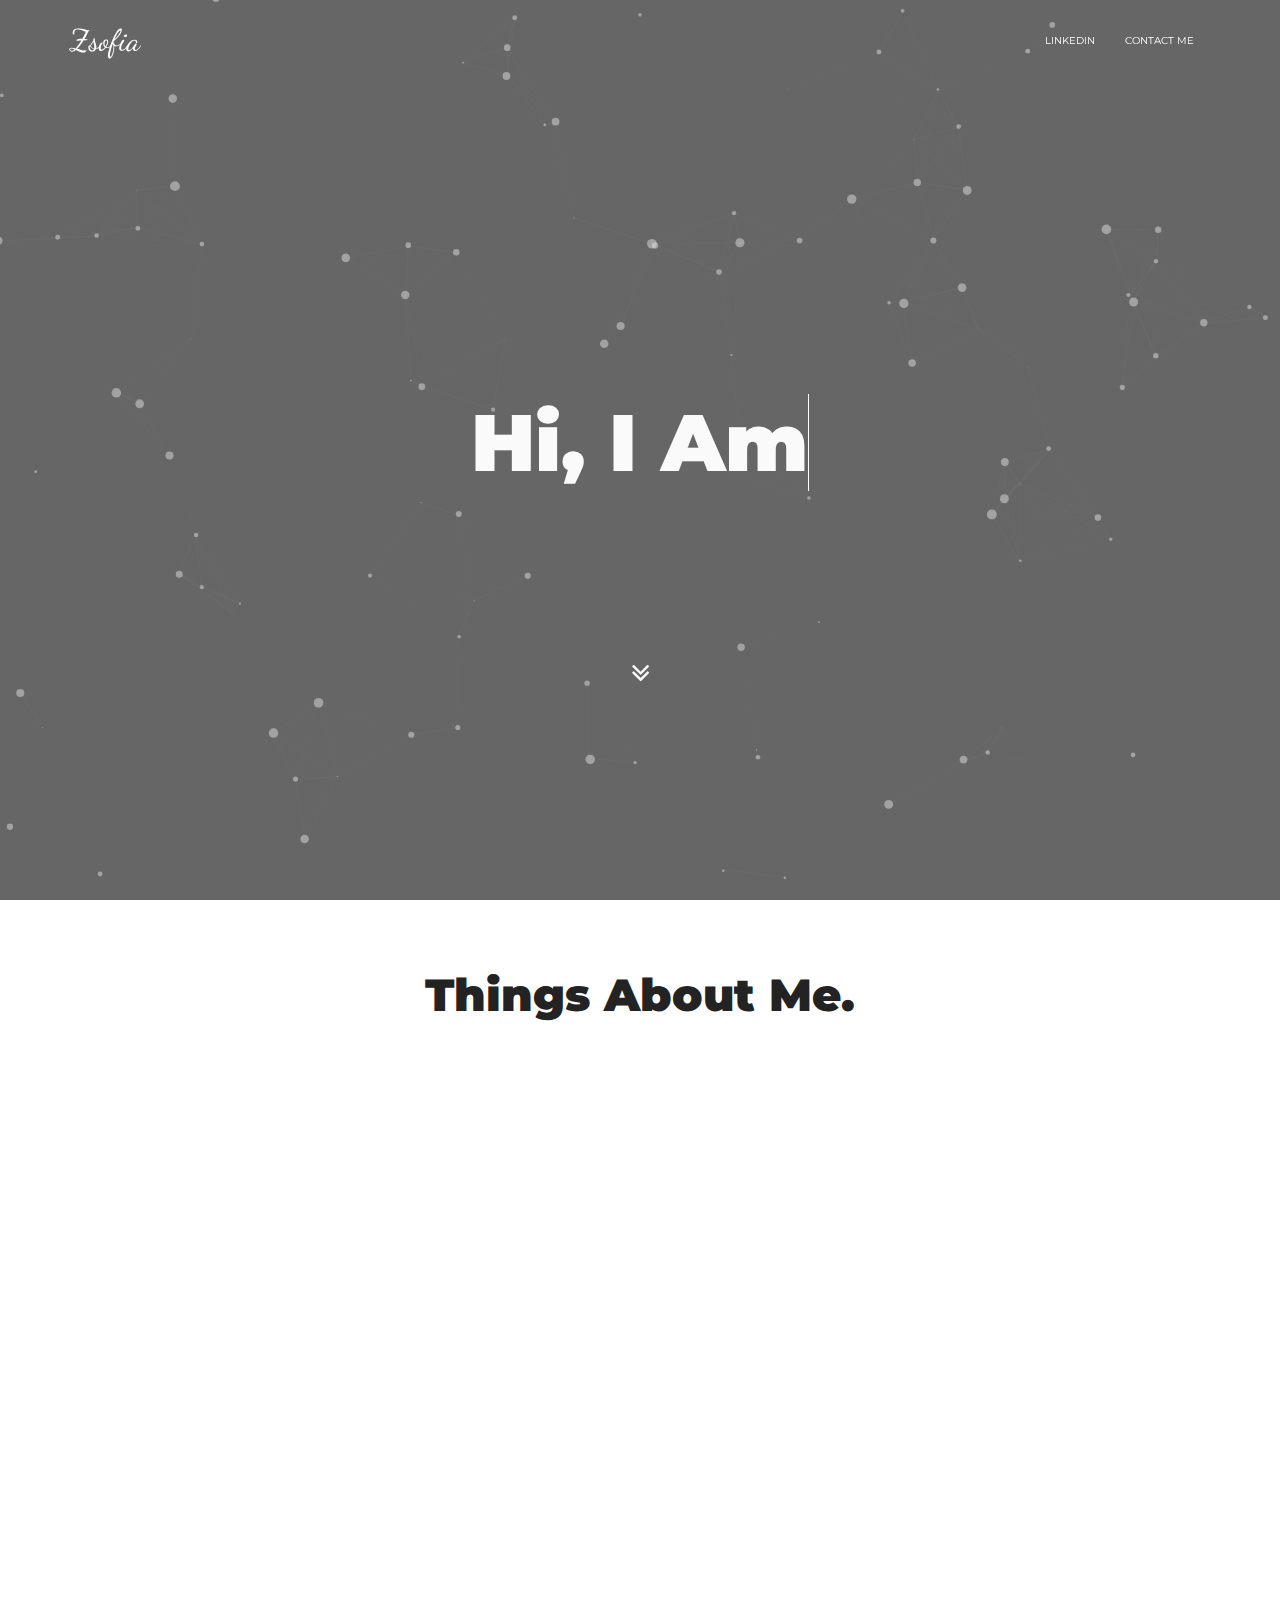
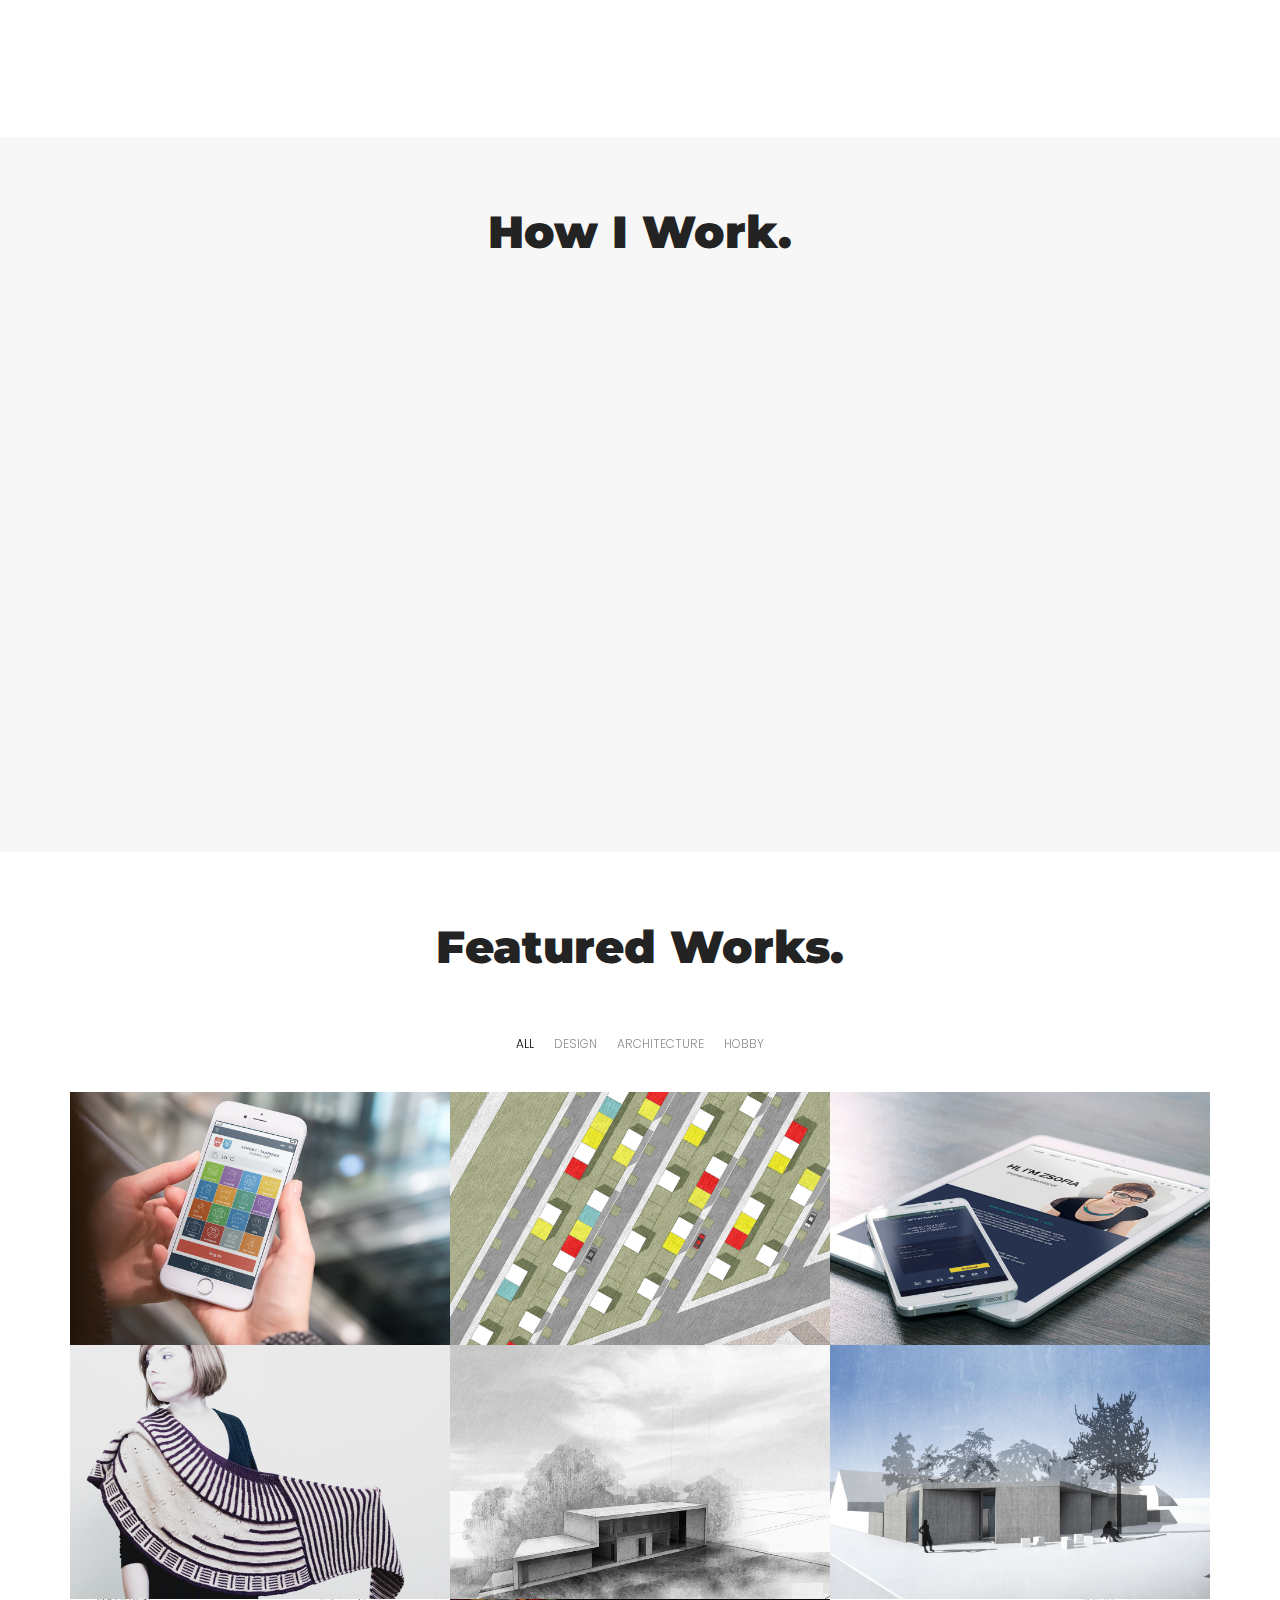
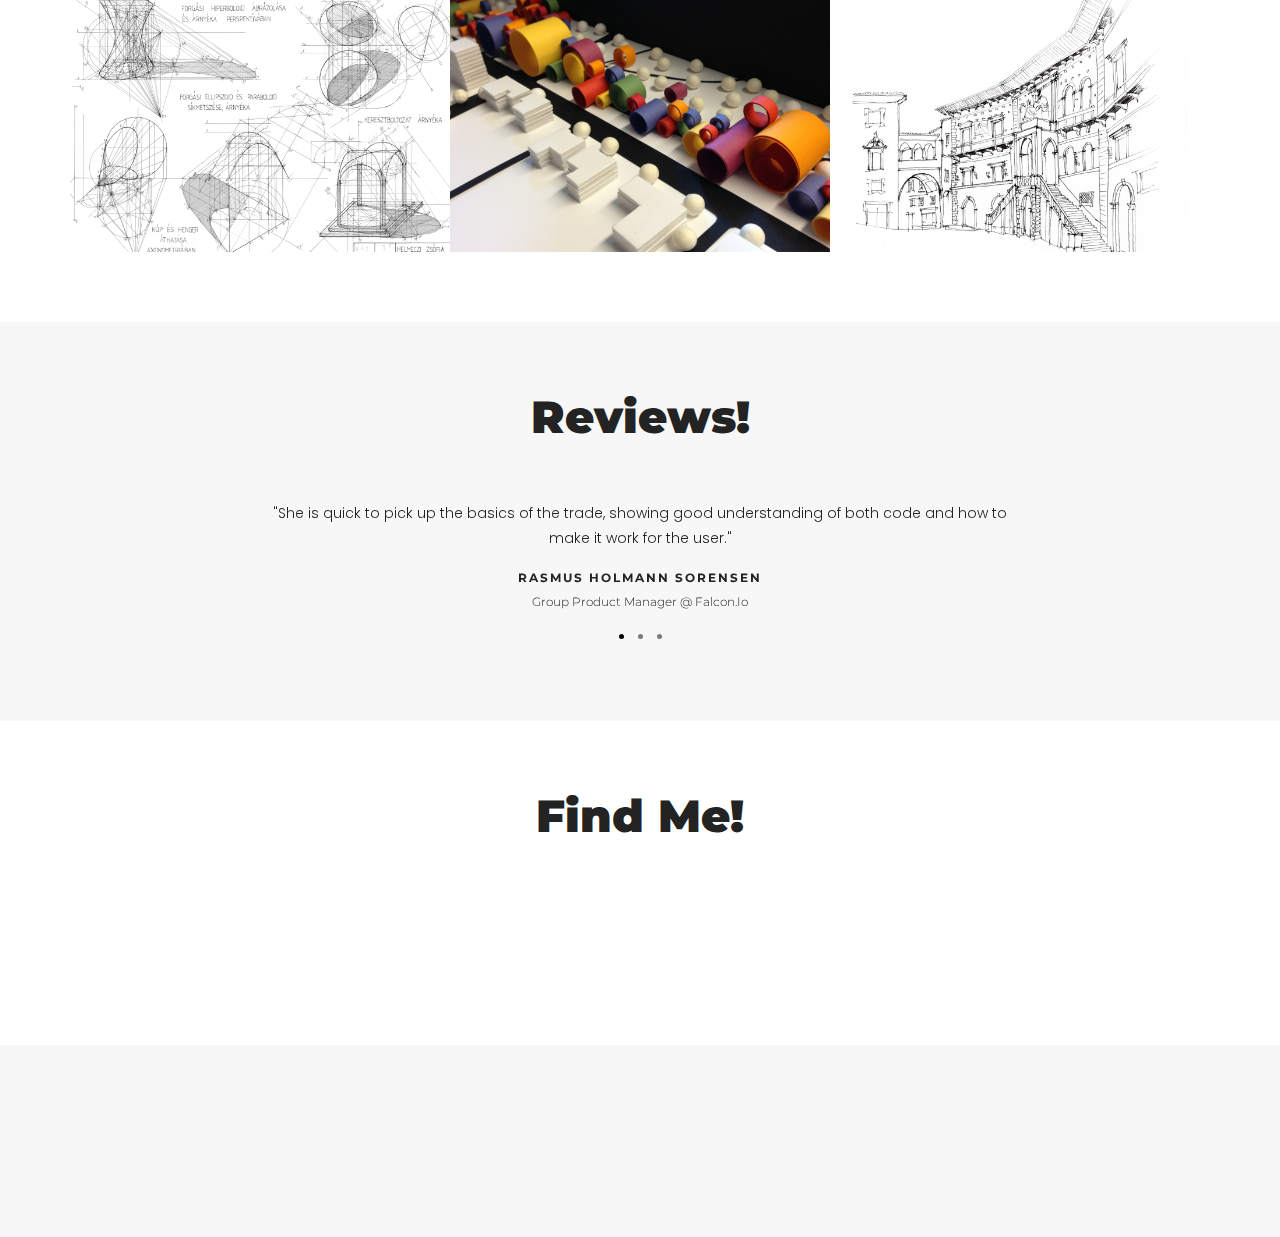
==== commit 20318716: "resized social icons" ====
--- a/index.html
+++ b/index.html
@@ -493,11 +493,11 @@
                 <div class="col-sm-12 text-center wow fadeInUp" data-wow-delay="0.2s">
                     <div class="social-links">
                         <ul>
-                            <li><a href="https://hu.linkedin.com/in/zsofiahelmeczi/"><i class="fa fa-2x fa-linkedin"></i></a></li>
-                            <li><a href="https://hu.pinterest.com/zhelmeczi/"><i class="fa fa-2x fa-pinterest"></i></a></li>
-                            <li><a href="https://www.instagram.com/zsofiahelmeczi/"><i class="fa fa-2x fa-instagram"></i></a></li>
-                            <li><a href="https://github.com/sophiestix"><i class="fa fa-2x fa-github"></i></a></li>
-                            <li><a href="mailto:zsofiahelmeczi@gmail.com"><i class="fa fa-2x fa-envelope-o"></i></a></li>
+                            <li><a href="https://hu.linkedin.com/in/zsofiahelmeczi/"><i class="fa fa-lg fa-linkedin"></i></a></li>
+                            <li><a href="https://hu.pinterest.com/zhelmeczi/"><i class="fa fa-lg fa-pinterest"></i></a></li>
+                            <li><a href="https://www.instagram.com/zsofiahelmeczi/"><i class="fa fa-lg fa-instagram"></i></a></li>
+                            <li><a href="https://github.com/sophiestix"><i class="fa fa-lg fa-github"></i></a></li>
+                            <li><a href="mailto:zsofiahelmeczi@gmail.com"><i class="fa fa-lg fa-envelope-o"></i></a></li>
                         </ul>
                     </div>
                     <!-- START CONTACT FORM DESIGN AREA -->
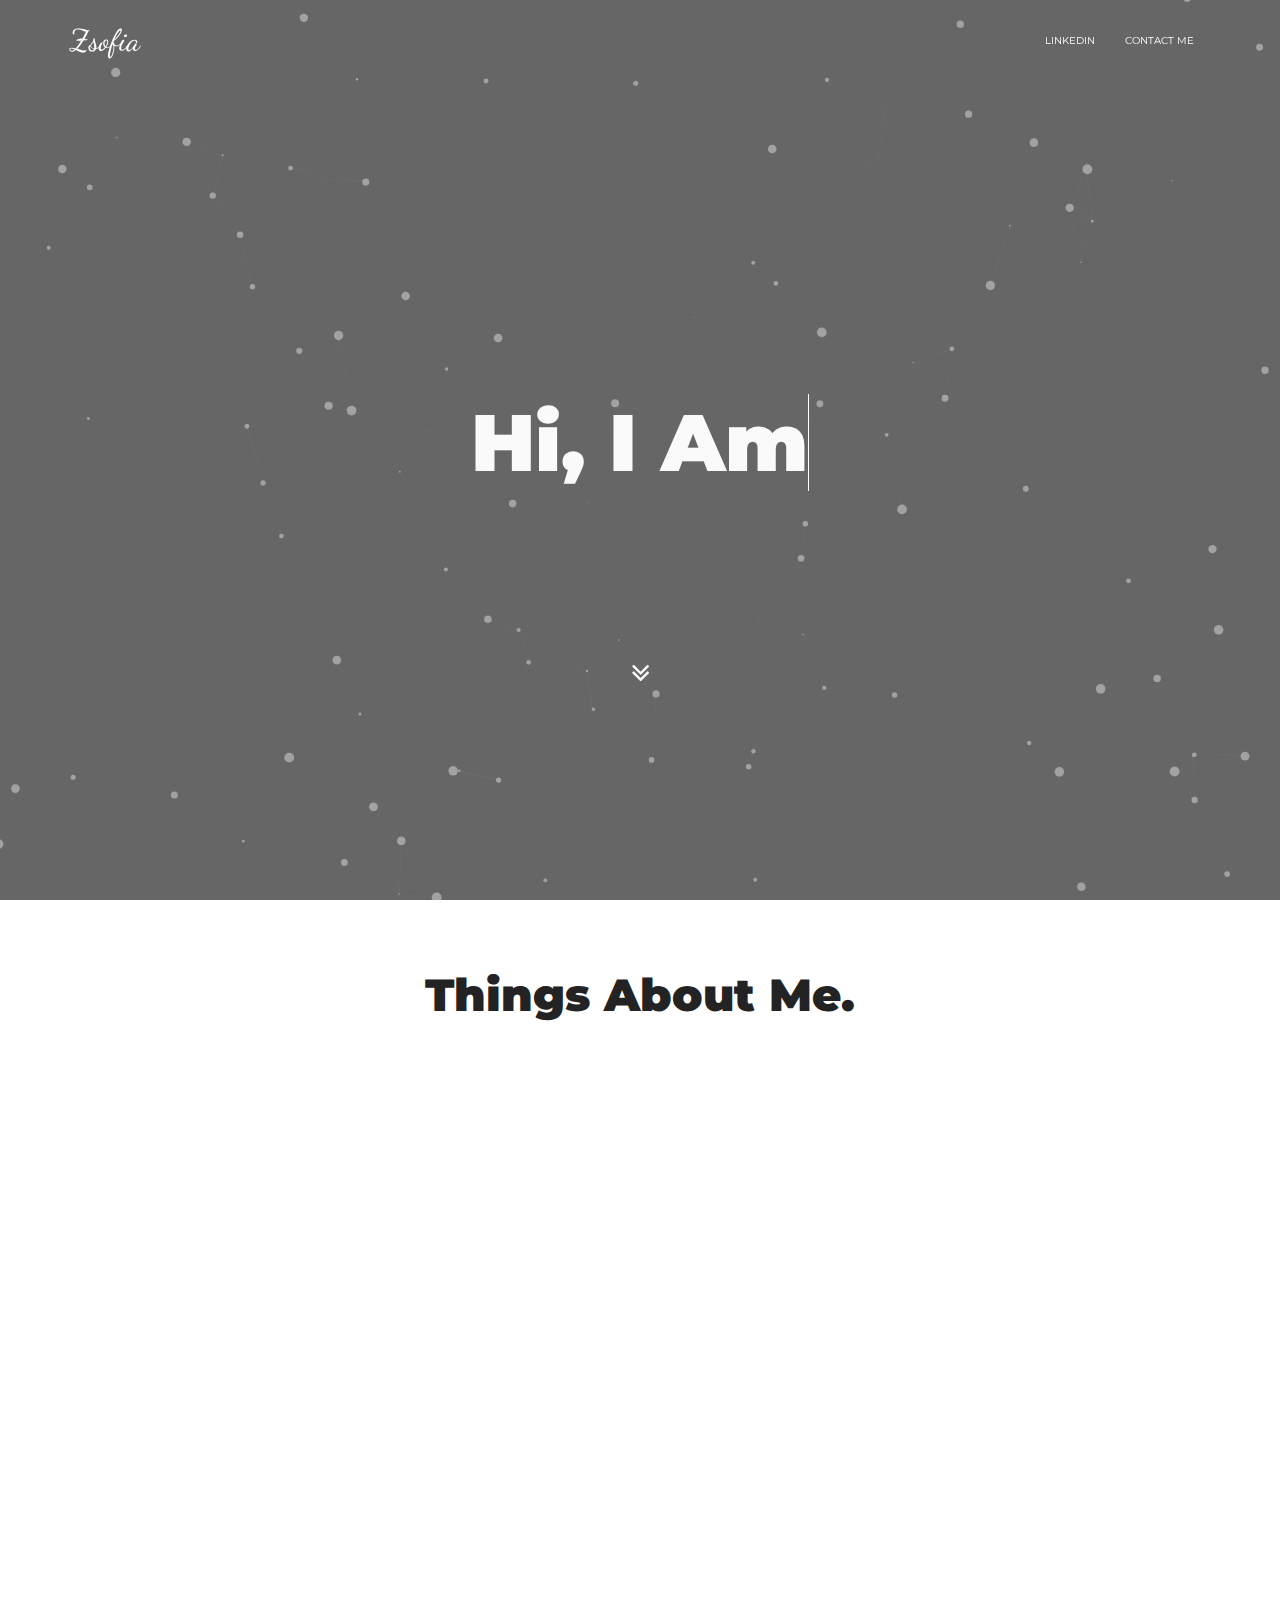
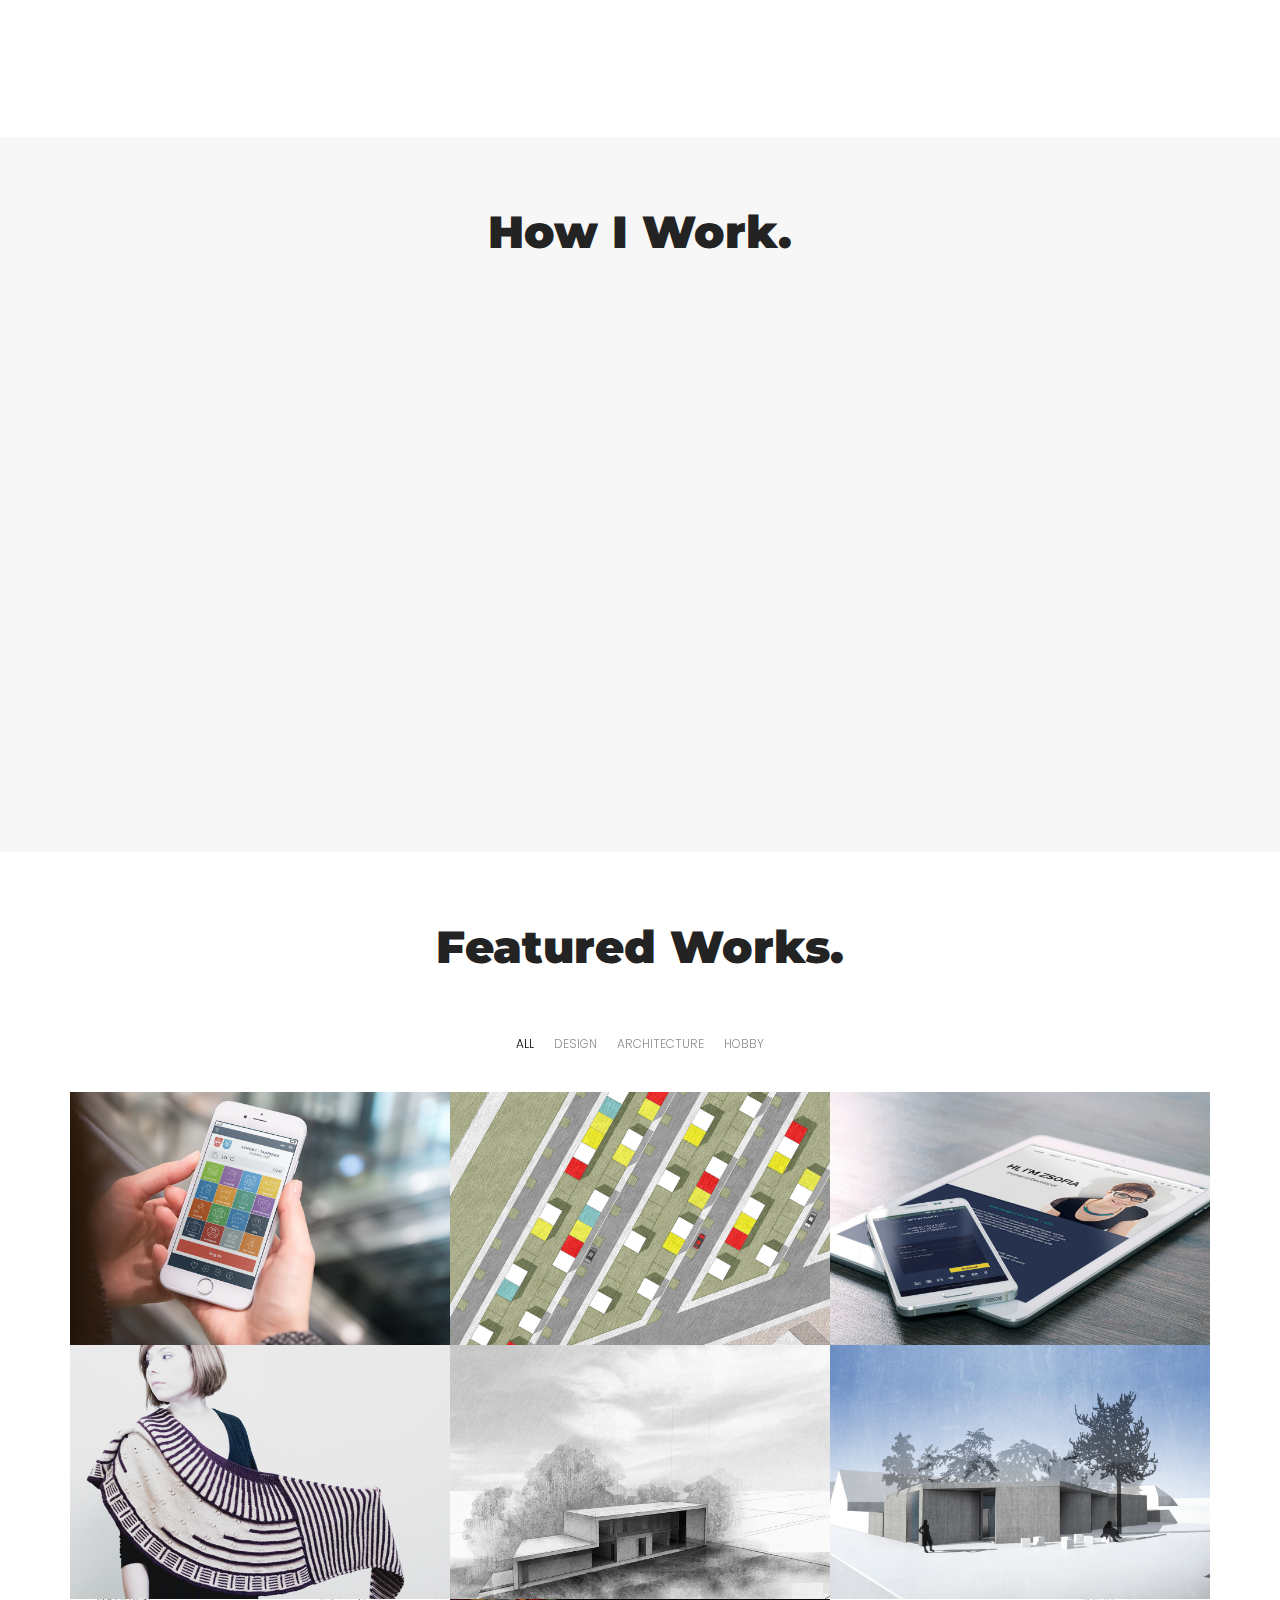
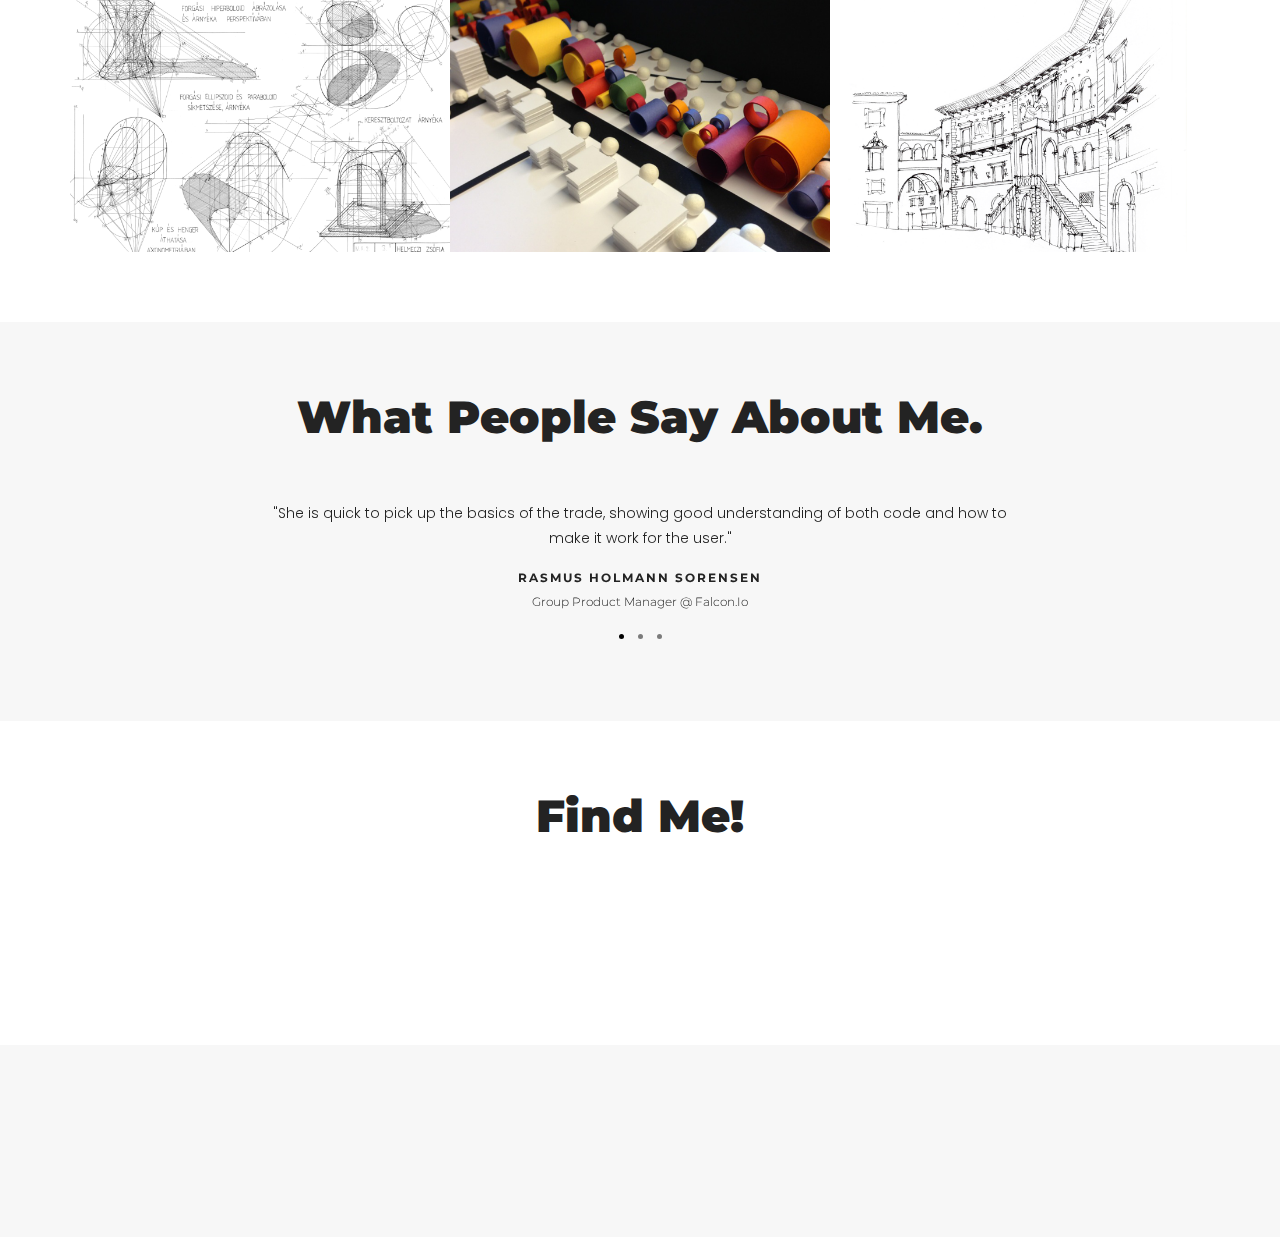
==== commit 88d22c04: "new feedback section title" ====
--- a/index.html
+++ b/index.html
@@ -432,7 +432,7 @@
             <div class="row">
                 <div class="col-sm-12">
                     <div class="section-title">
-                        <h2>Reviews!</h2>
+                        <h2>what people say about me.</h2>
                     </div>
                 </div>
             </div>
